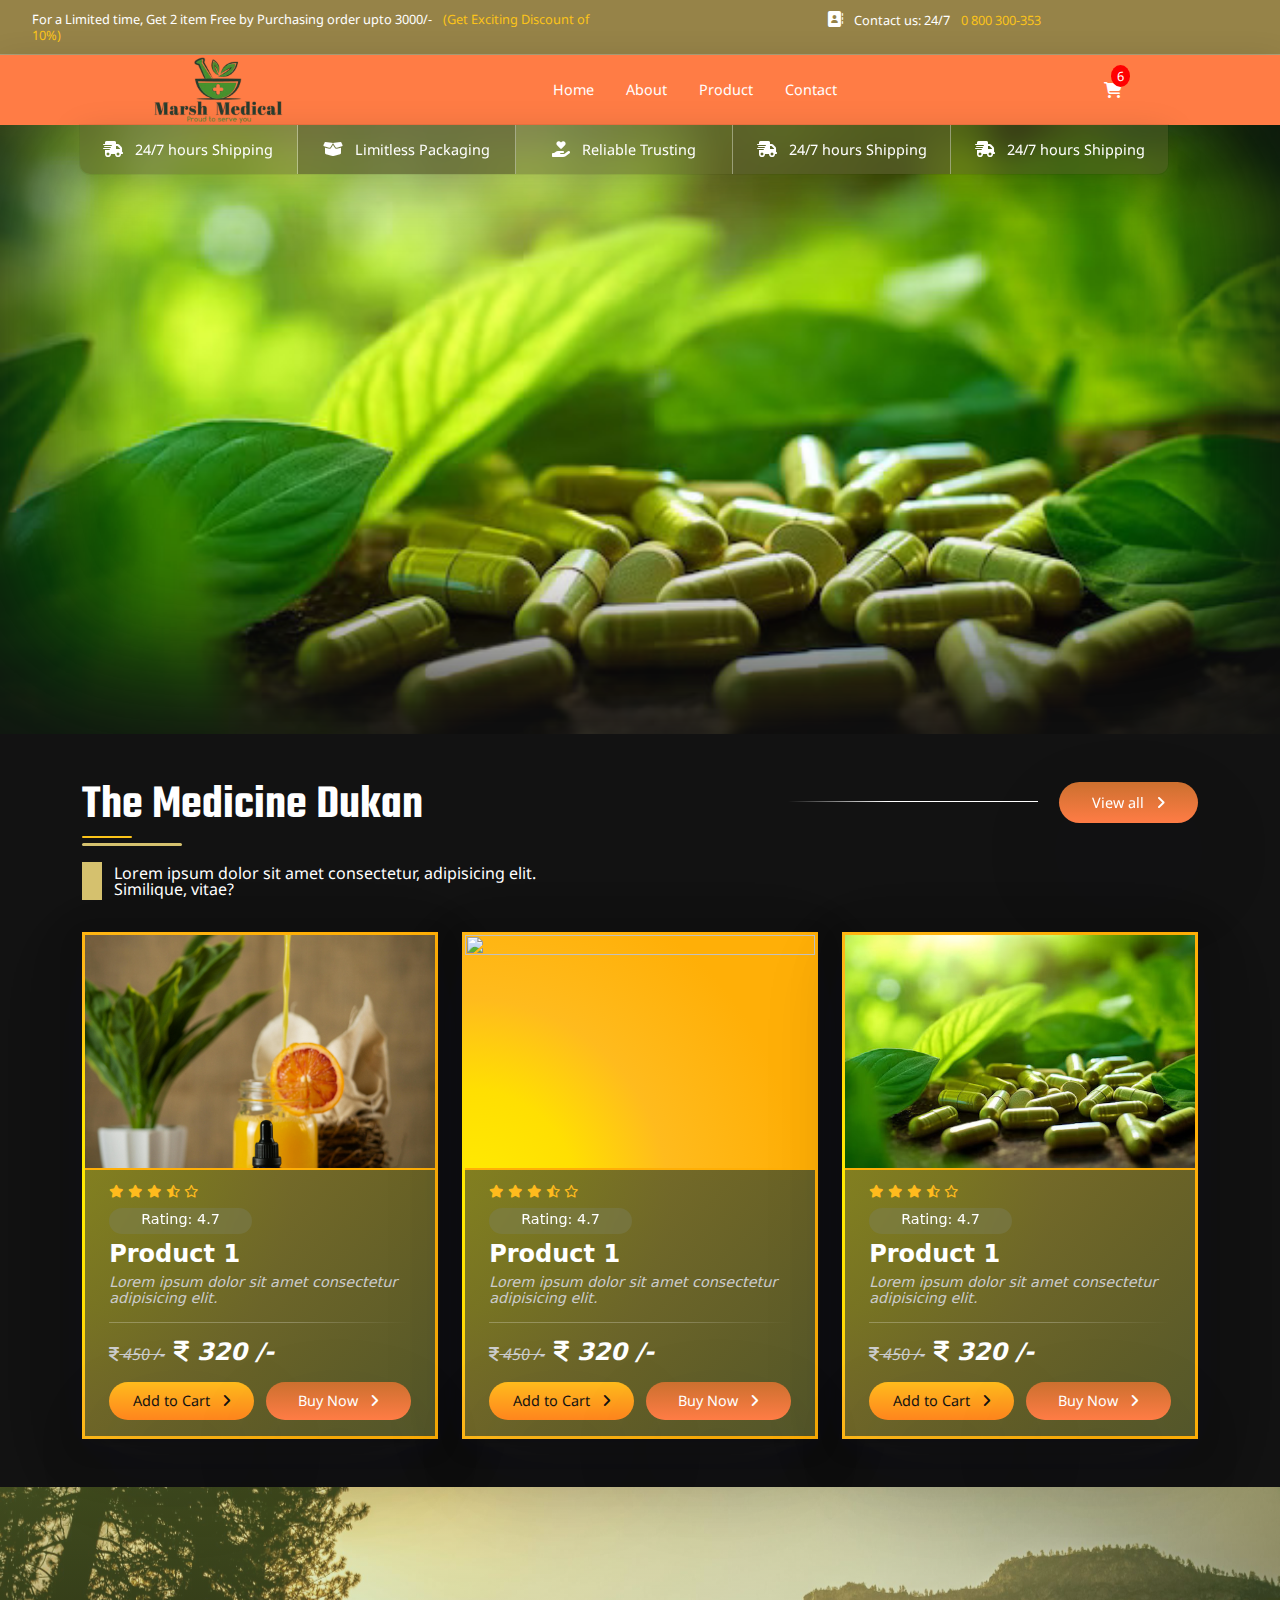
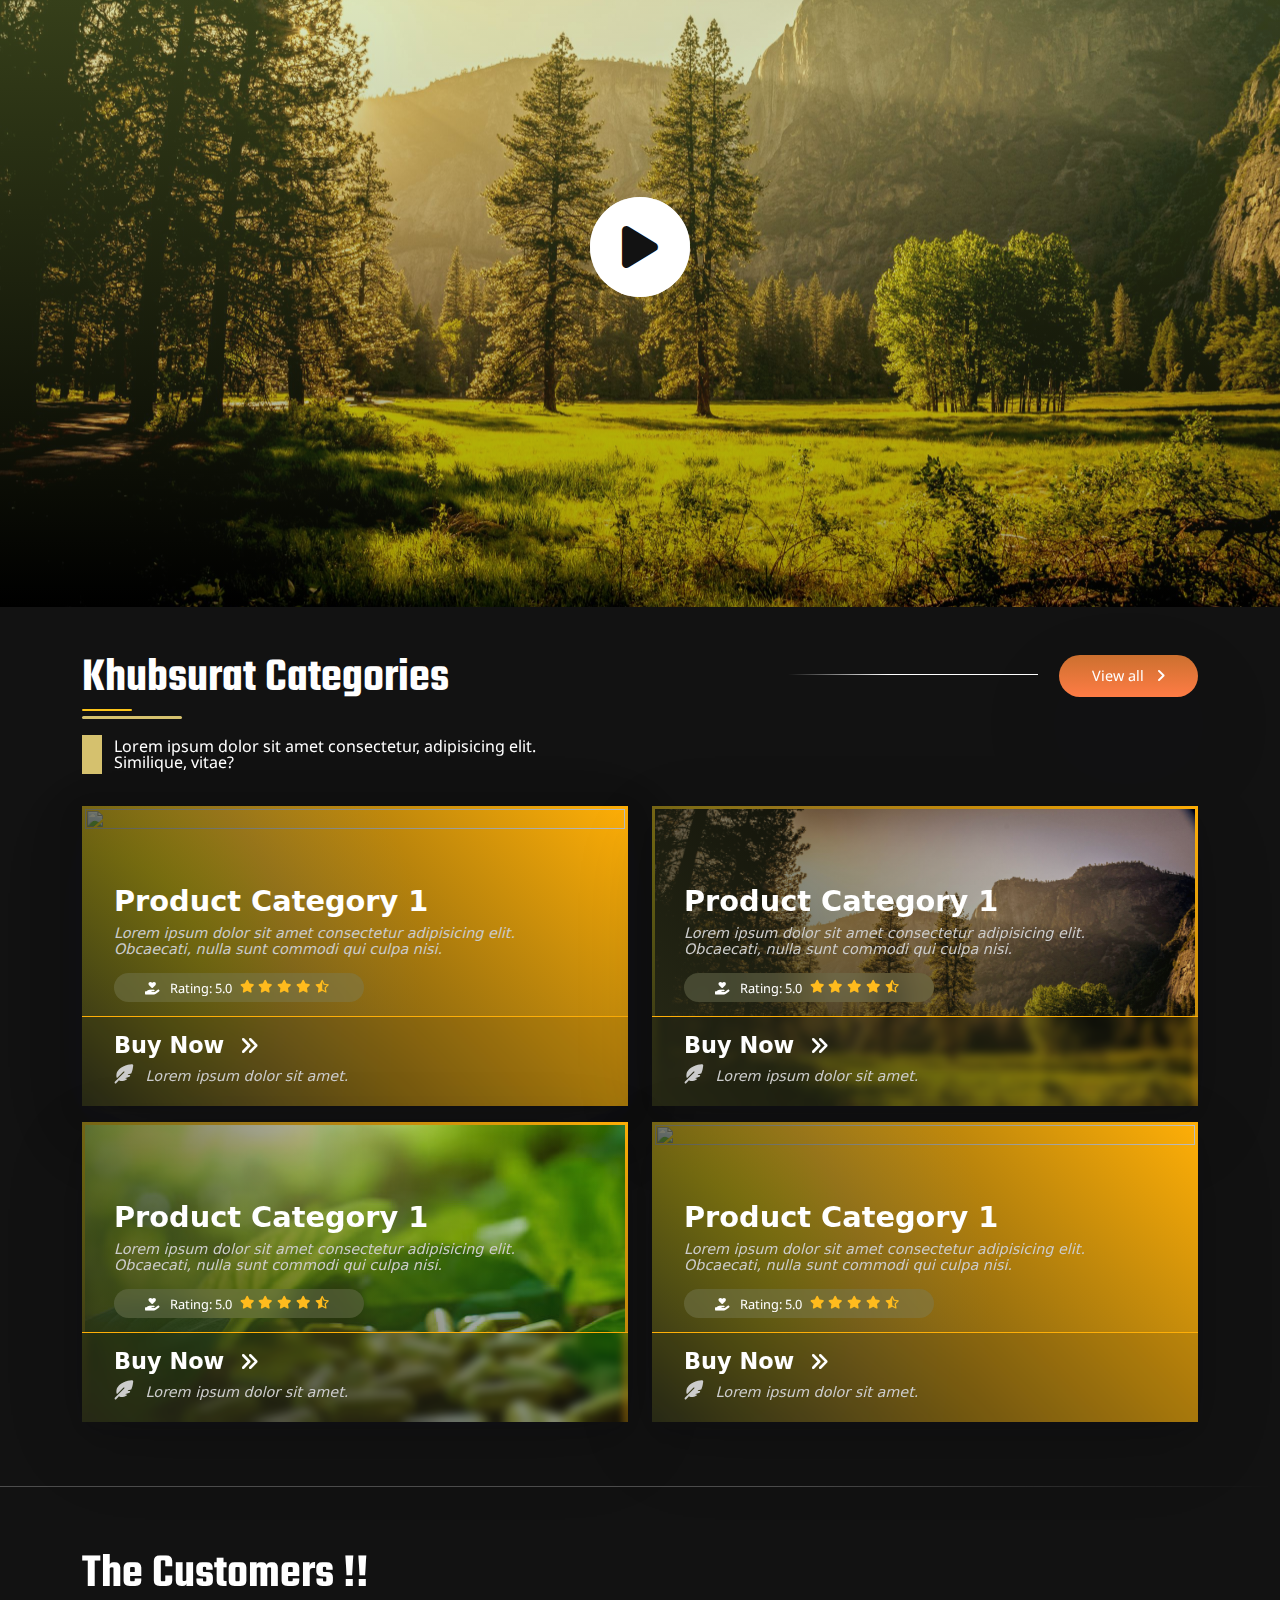
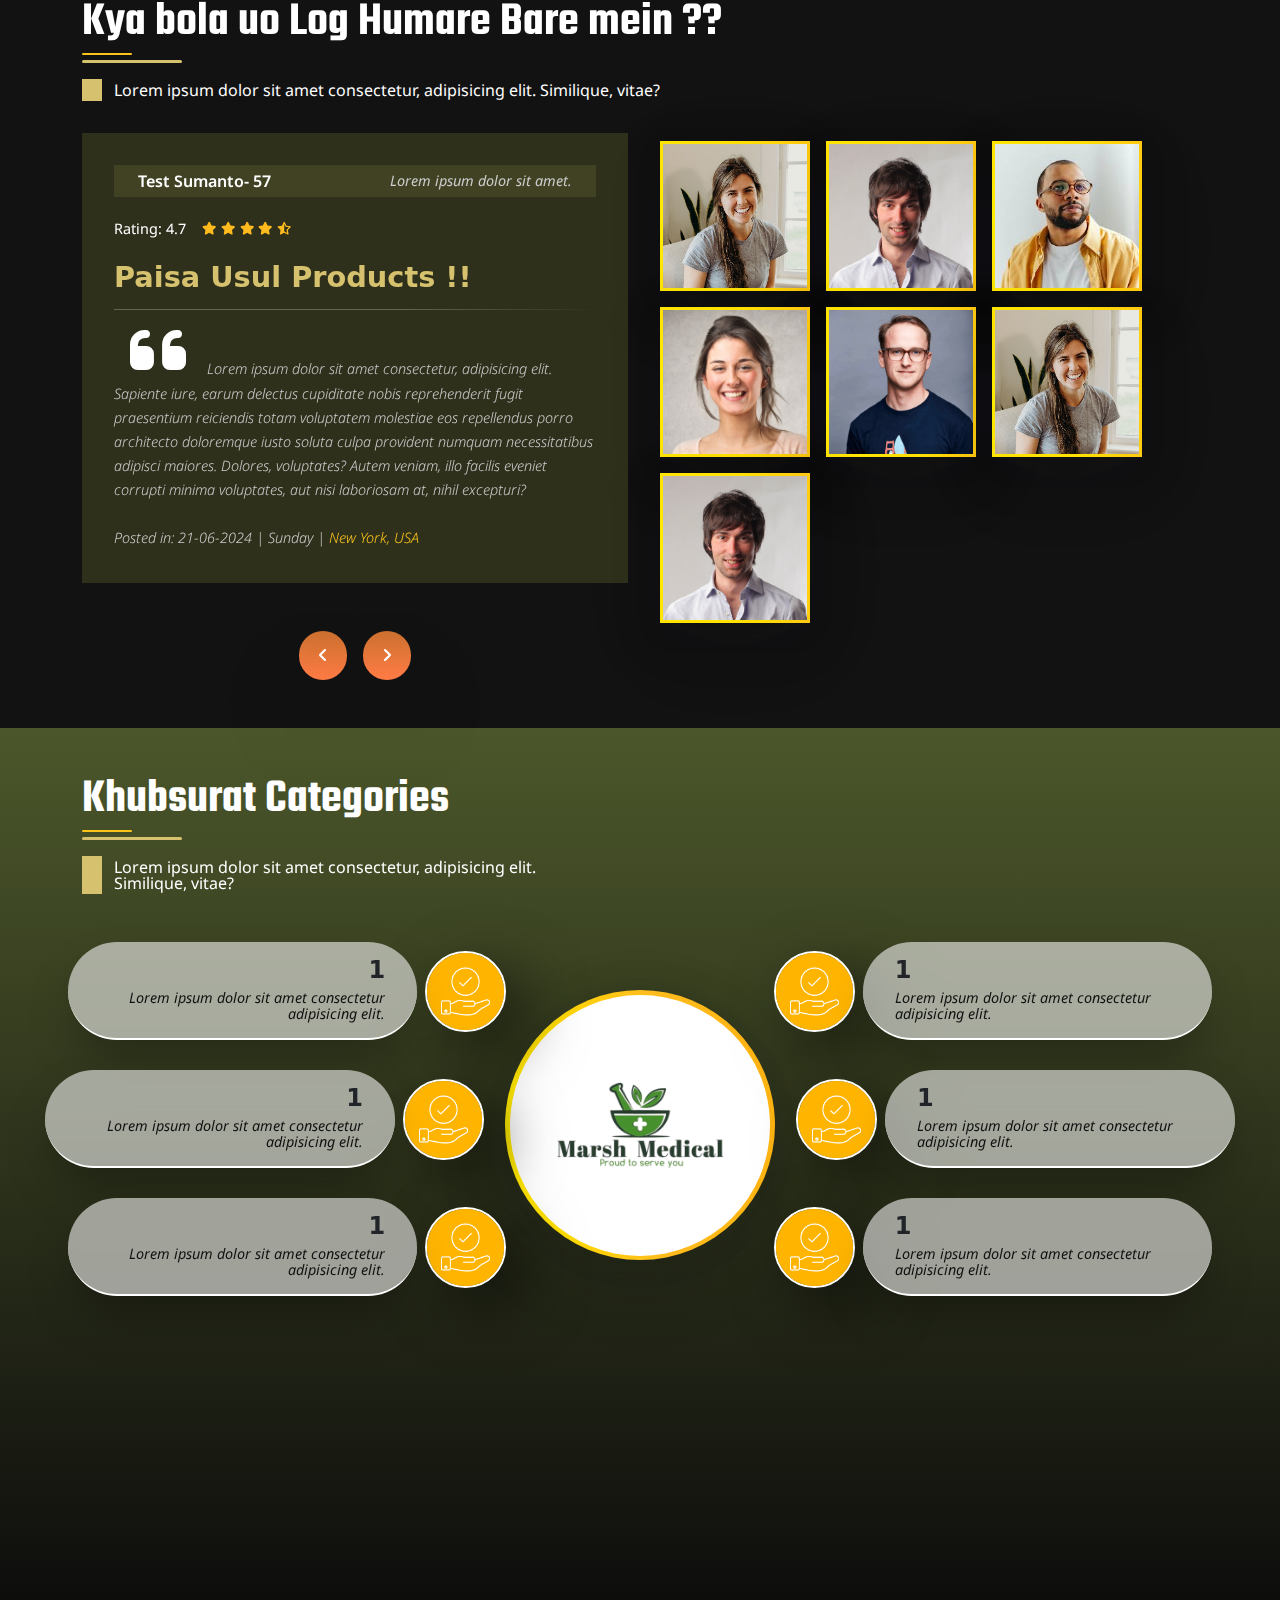
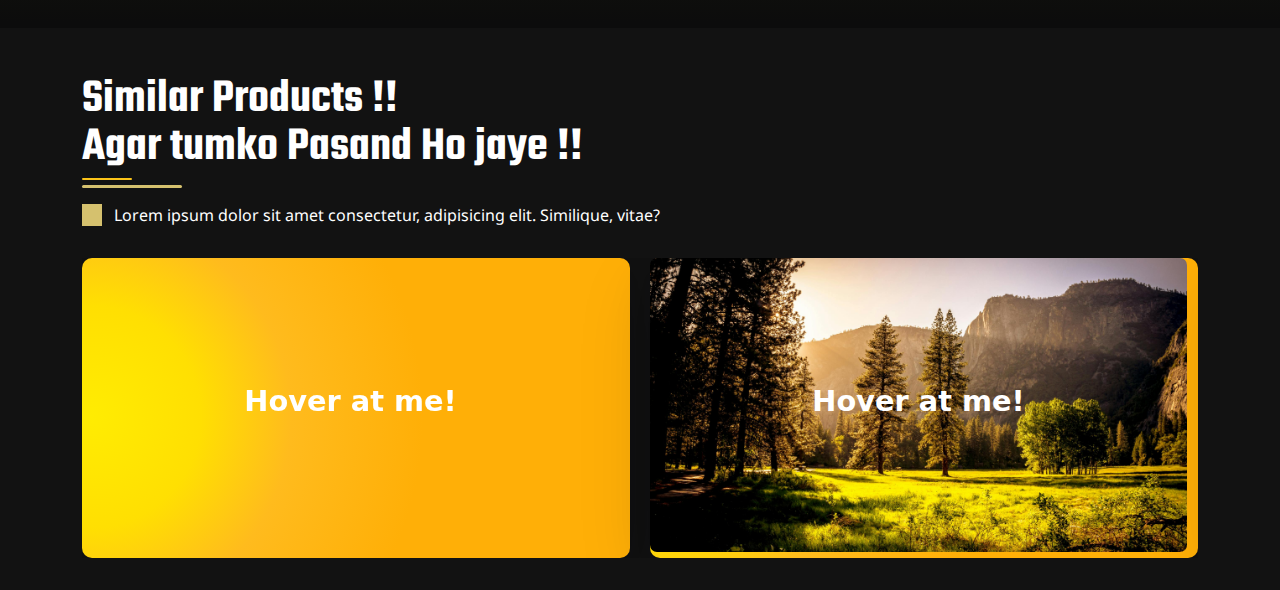
==== index.html @ 402773e4 "Add files via upload" ====
<!DOCTYPE html>
<html lang="en">

<head>
    <meta charset="UTF-8">
    <meta name="viewport" content="width=device-width, initial-scale=1.0">
    <title>E-COM Medi | India's Best Trustable Medical Partner</title>

    <!--------------------------------------- STYLE CSS --------------------------------------------------->
    <link rel="stylesheet" href="assets/css/style.css" />
    <!--------------------------------------- STYLE CSS --------------------------------------------------->
    <!--------------------------------------- RESPONSIVE CSS --------------------------------------------------->
    <link rel="stylesheet" href="assets/css/responsive.css" />
    <!--------------------------------------- RESPONSIVE CSS --------------------------------------------------->
    <!--------------------------------------- FONT-AWESOME-5 CSS --------------------------------------------------->
    <link rel="stylesheet" href="https://cdnjs.cloudflare.com/ajax/libs/font-awesome/6.6.0/css/all.min.css" />
    <!--------------------------------------- FONT-AWESOME-5 CSS --------------------------------------------------->
    <!--------------------------------------- BOOTSTRAP 5 CSS --------------------------------------------------->
    <link rel="stylesheet" href="assets/css/bootstrap-min.css" />
    <!--------------------------------------- BOOTSTRAP 5 CSS --------------------------------------------------->
    <!--------------------------------------- DATA-AOS CSS --------------------------------------------------->
    <link rel="stylesheet" href="assets/css/aos.css" />
    <!--------------------------------------- DATA-AOS CSS --------------------------------------------------->
    <!--------------------------------------- OWL-CAROUSEL CSS --------------------------------------------------->
    <link rel="stylesheet" href="assets/css/owl-carousel-min.css" />
    <link rel="stylesheet" href="assets/css/owl-carousel-default-min.css" />
    <!--------------------------------------- OWL-CAROUSEL CSS --------------------------------------------------->

</head>

<body>

    <!--------------------------------------- HEADER --------------------------------------------------->
    <header>
        <nav>
            <div class="top-header">
                <div class="row">
                    <div class="col-xxl-6 col-xl-6 col-lg-6 col-md-12 col-sm-12 col-12">
                        <ul class="top-nav-links d-flex">
                            <li><a href="#">For a Limited time, Get 2 item Free by Purchasing order upto 3000/-
                                    <span>(Get Exciting Discount of 10%)</span></a></li>
                        </ul>
                    </div>
                    <div class="col-xxl-6 col-xl-6 col-lg-6 col-md-12 col-sm-12 col-12">
                        <ul class="top-nav-links d-flex">
                            <li><a href="tel:"><i class="fa-solid fa-address-book"></i> Contact us: 24/7 <span>0 800
                                        300-353</span></a></li>
                        </ul>
                    </div>
                </div>
            </div>
            <div class="bottom-header d-flex">
                <div class="nav-logo">
                    <img src="assets/images/logo/dami-logo.png" alt="" />
                </div>
                <ul class="d-flex">
                    <li><a href="#">Home</a></li>
                    <li><a href="#">About</a></li>
                    <li class="sub-menu-links">Product
                        <!-- <div class="sub-menu">
                                <div class="container">
                                    <h2>Products</h2>
                                    <div class="row">
                                        <div class="col-xxl-3 col-xl-3 col-lg-3 col-md-4 col-sm-12 col-12">
                                            <div class="menu-img">
                                                <img src="assets/images/medicine-product-1.jpg" alt="" />
                                                <div class="menu-img-info">
                                                    <div class="rating d-flex my-2">
                                                        <i class="fa-solid fa-star"></i>
                                                        <i class="fa-solid fa-star"></i>
                                                        <i class="fa-solid fa-star"></i>
                                                        <i class="fa-regular fa-star-half-stroke"></i>
                                                        <i class="fa-regular fa-star"></i>
                                                    </div>
                                                    <span class="d-inline-block">Rating: 4.7</span>
                                                    <h6>Product 1</h6>
                                                    <p>Lorem ipsum dolor sit amet consectetur adipisicing elit.</p>
                                                </div>
                                            </div>
                                        </div>
                                    </div>
                                </div>
                            </div> -->
                    </li>
                    <li><a href="#">Contact</a></li>
                </ul>
                <div class="nav-account">
                    <ul class="nav-account-links d-flex">
                        <!-- <li>
                                <a href="#" class="d-flex">
                                    <img src="assets/images/user.png" alt="" />
                                    <div class="account-owner">
                                        <p>Account:</p>
                                        <h6>Test Sumanto</h6>
                                    </div>
                                </a> 
                            </li> -->
                        <!-- <li>
                                <a href="#"><i class="fa-regular fa-heart"></i>
                                    <span class="badge-notf">17</span>
                                </a>
                            </li>   -->
                        <li>
                            <a href="#">
                                <span class="badge-notf">6</span>
                                <i class="fa-solid fa-cart-shopping"></i>
                            </a>
                        </li>
                    </ul>
                </div>
            </div>
        </nav>
    </header>
    <!--------------------------------------- HEADER --------------------------------------------------->

    <main>

        <!--------------------------------------- BANNER --------------------------------------------------->
        <section class="jumbotron">
            <div class="top-banner mx-auto">
                <div class="row">
                    <div class="col-xxl-12 col-xl-12 col-lg-12 col-md-12 col-sm-12 col-12">
                        <div class="top-banner-movement">
                            <div class="shipping-part d-flex">
                                <div class="shipping">
                                    <i class="fa-solid fa-truck-fast"></i>
                                    24/7 hours Shipping
                                </div>
                                <div class="shipping">
                                    <i class="fa-solid fa-box-open"></i>
                                    Limitless Packaging
                                </div>
                                <div class="shipping">
                                    <i class="fa-solid fa-hand-holding-heart"></i>
                                    Reliable Trusting
                                </div>
                                <div class="shipping">
                                    <i class="fa-solid fa-truck-fast"></i>
                                    24/7 hours Shipping
                                </div>
                                <div class="shipping">
                                    <i class="fa-solid fa-truck-fast"></i>
                                    24/7 hours Shipping
                                </div>
                            </div>
                        </div>
                    </div>
                </div>
            </div>
            <div class="owl-carousel owl-theme" id="banner_carousel">
                <div class="item">
                    <div class="banner" style="background-image: url('assets/images/banner-2.jpg');">
                        <div class="banner-overlay">
                            <div class="container">
                                <div class="row">
                                    <div class="col-xxl-7 col-xl-7 col-lg-7 col-md-12 col-sm-12 col-12">
                                        <div class="banner-product-image d-flex" data-animation-in="fadeInLeft"
                                            data-animation-out="animate-out fadeOutRightv">
                                            <img src="assets/images/banner-product.png" alt="" />
                                        </div>
                                    </div>
                                    <div class="col-xxl-5 col-xl-5 col-lg-5 col-md-12 col-sm-12 col-12">
                                        <div class="main-banner" data-animation-in="fadeInLeft"
                                            data-animation-out="animate-out fadeOutRight">
                                            <div class="main-banner-head">
                                                <div class="rating d-flex mb-2">
                                                    <i class="fa-solid fa-star"></i>
                                                    <i class="fa-solid fa-star"></i>
                                                    <i class="fa-solid fa-star"></i>
                                                    <i class="fa-regular fa-star-half-stroke"></i>
                                                    <i class="fa-regular fa-star"></i>
                                                </div>
                                                <h6>Over 477,265+ Awesome Clients</h6>
                                            </div>
                                            <div class="main-banner-body">
                                                <span class="d-inline-block"><i
                                                        class="fa-solid fa-hand-holding-heart"></i> Rating: 3.5</span>
                                                <div
                                                    class="d-flex flex-direction-row align-items-start justify-content-center flex-nowrap mt-3">
                                                    <img class="mb-2" src="assets/images/medicine.png" alt="" />
                                                    <div>
                                                        <h1>Paracetamol 47 <br />
                                                            <em>(For Illness)</em>
                                                        </h1>
                                                        <p>Lorem ipsum dolor sit amet consectetur adipisicing elit.
                                                            Debitis autem aspernatur officiis dolorem soluta adipisci!
                                                        </p>
                                                        <hr class="new-page-hr">
                                                        <h5><em><i class="fa-solid fa-indian-rupee-sign"></i> 450
                                                                /-</em> <i class="fa-solid fa-indian-rupee-sign"></i>
                                                            320 /-</h5>
                                                    </div>
                                                </div>
                                            </div>
                                            <div class="main-banner-end">
                                                <button type="button" class="btn w-100">View Product <i
                                                        class="fa-solid fa-angle-right"></i></button>
                                            </div>
                                        </div>
                                    </div>
                                </div>
                            </div>
                        </div>
                    </div>
                </div>
                <div class="item">
                    <div class="banner" style="background-image: url('assets/images/banner-1.jpg');">
                        <div class="banner-overlay">
                            <div class="container">
                                <div class="row">
                                    <div class="col-xxl-7 col-xl-7 col-lg-7 col-md-12 col-sm-12 col-12">
                                        <div class="banner-product-image d-flex" data-animation-in="fadeInLeft"
                                            data-animation-out="animate-out fadeOutRight">
                                            <img src="assets/images/banner-product.png" alt="" />
                                        </div>
                                    </div>
                                    <div class="col-xxl-5 col-xl-5 col-lg-5 col-md-12 col-sm-12 col-12">
                                        <div class="main-banner" data-animation-in="fadeInLeft"
                                            data-animation-out="animate-out fadeOutRight">
                                            <div class="main-banner-head">
                                                <div class="rating d-flex mb-2">
                                                    <i class="fa-solid fa-star"></i>
                                                    <i class="fa-solid fa-star"></i>
                                                    <i class="fa-solid fa-star"></i>
                                                    <i class="fa-regular fa-star-half-stroke"></i>
                                                    <i class="fa-regular fa-star"></i>
                                                </div>
                                                <h6>Over 477,265+ Awesome Clients</h6>
                                            </div>
                                            <div class="main-banner-body">
                                                <span class="d-inline-block"><i
                                                        class="fa-solid fa-hand-holding-heart"></i> Rating: 3.5</span>
                                                <div
                                                    class="d-flex flex-direction-row align-items-start justify-content-center flex-nowrap mt-3">
                                                    <img class="mb-2" src="assets/images/medicine.png" alt="" />
                                                    <div>
                                                        <h1>Paracetamol 47 <br />
                                                            <em>(For Illness)</em>
                                                        </h1>
                                                        <p>Lorem ipsum dolor sit amet consectetur adipisicing elit.
                                                            Debitis autem aspernatur officiis dolorem soluta adipisci!
                                                        </p>
                                                        <hr class="new-page-hr">
                                                        <h5><em><i class="fa-solid fa-indian-rupee-sign"></i> 450
                                                                /-</em> <i class="fa-solid fa-indian-rupee-sign"></i>
                                                            320 /-</h5>
                                                    </div>
                                                </div>
                                            </div>
                                            <div class="main-banner-end">
                                                <button type="button" class="btn w-100">View Product <i
                                                        class="fa-solid fa-angle-right"></i></button>
                                            </div>
                                        </div>
                                    </div>
                                </div>
                            </div>
                        </div>
                    </div>
                </div>
            </div>
        </section>
        <!--------------------------------------- BANNER --------------------------------------------------->

        <!--------------------------------------- PRODUCT --------------------------------------------------->
        <section class="product">
            <div class="container">
                <div class="section-part d-flex">
                    <div class="section-heading">
                        <h1>The Medicine Dukan</h1>
                        <p>Lorem ipsum dolor sit amet consectetur, adipisicing elit. Similique, vitae?</p>
                    </div>
                    <div class="section-all-btn">
                        <button type="button" class="btn cart-btn w-25">View all <i
                                class="fa-solid fa-angle-right"></i></button>
                    </div>
                </div>
                <div class="row">
                    <div class="col-xxl-4 col-xl-4 col-lg-4 col-md-6 col-sm-12 col-12">
                        <a href="#">
                            <div class="product-card">
                                <div class="product-img">
                                    <img src="assets/images/medicine-product-2.jpg" alt="" />
                                </div>
                                <div class="product-img-info">
                                    <div class="rating d-flex my-2">
                                        <i class="fa-solid fa-star"></i>
                                        <i class="fa-solid fa-star"></i>
                                        <i class="fa-solid fa-star"></i>
                                        <i class="fa-regular fa-star-half-stroke"></i>
                                        <i class="fa-regular fa-star"></i>
                                    </div>
                                    <span class="d-inline-block">Rating: 4.7</span>
                                    <h6>Product 1</h6>
                                    <p>Lorem ipsum dolor sit amet consectetur adipisicing elit.</p>
                                    <hr class="new-page-hr w-100">
                                    <h5><em><i class="fa-solid fa-indian-rupee-sign"></i> 450 /-</em> <i
                                            class="fa-solid fa-indian-rupee-sign"></i> 320 /-</h5>
                                    <div class="product-img-info-end d-flex">
                                        <button type="button" class="btn cart-btn">Add to Cart <i
                                                class="fa-solid fa-angle-right"></i></button>
                                        <button type="button" class="btn">Buy Now <i
                                                class="fa-solid fa-angle-right"></i></button>
                                    </div>
                                </div>
                            </div>
                        </a>
                    </div>
                    <div class="col-xxl-4 col-xl-4 col-lg-4 col-md-6 col-sm-12 col-12">
                        <a href="#">
                            <div class="product-card">
                                <div class="product-img">
                                    <img src="assets/images/banner-1.jpg" alt="" />
                                </div>
                                <div class="product-img-info">
                                    <div class="rating d-flex my-2">
                                        <i class="fa-solid fa-star"></i>
                                        <i class="fa-solid fa-star"></i>
                                        <i class="fa-solid fa-star"></i>
                                        <i class="fa-regular fa-star-half-stroke"></i>
                                        <i class="fa-regular fa-star"></i>
                                    </div>
                                    <span class="d-inline-block">Rating: 4.7</span>
                                    <h6>Product 1</h6>
                                    <p>Lorem ipsum dolor sit amet consectetur adipisicing elit.</p>
                                    <hr class="new-page-hr">
                                    <h5><em><i class="fa-solid fa-indian-rupee-sign"></i> 450 /-</em> <i
                                            class="fa-solid fa-indian-rupee-sign"></i> 320 /-</h5>
                                    <div class="product-img-info-end d-flex">
                                        <button type="button" class="btn cart-btn">Add to Cart <i
                                                class="fa-solid fa-angle-right"></i></button>
                                        <button type="button" class="btn">Buy Now <i
                                                class="fa-solid fa-angle-right"></i></button>
                                    </div>
                                </div>
                            </div>
                        </a>
                    </div>
                    <div class="col-xxl-4 col-xl-4 col-lg-4 col-md-6 col-sm-12 col-12">
                        <a href="#">
                            <div class="product-card">
                                <div class="product-img">
                                    <img src="assets/images/banner-2.jpg" alt="" />
                                </div>
                                <div class="product-img-info">
                                    <div class="rating d-flex my-2">
                                        <i class="fa-solid fa-star"></i>
                                        <i class="fa-solid fa-star"></i>
                                        <i class="fa-solid fa-star"></i>
                                        <i class="fa-regular fa-star-half-stroke"></i>
                                        <i class="fa-regular fa-star"></i>
                                    </div>
                                    <span class="d-inline-block">Rating: 4.7</span>
                                    <h6>Product 1</h6>
                                    <p>Lorem ipsum dolor sit amet consectetur adipisicing elit.</p>
                                    <hr class="new-page-hr">
                                    <h5><em><i class="fa-solid fa-indian-rupee-sign"></i> 450 /-</em> <i
                                            class="fa-solid fa-indian-rupee-sign"></i> 320 /-</h5>
                                    <div class="product-img-info-end d-flex">
                                        <button type="button" class="btn cart-btn">Add to Cart <i
                                                class="fa-solid fa-angle-right"></i></button>
                                        <button type="button" class="btn">Buy Now <i
                                                class="fa-solid fa-angle-right"></i></button>
                                    </div>
                                </div>
                            </div>
                        </a>
                    </div>
                </div>
            </div>
        </section>
        <!--------------------------------------- PRODUCT --------------------------------------------------->

        <!--------------------------------------- VIDEO --------------------------------------------------->
        <section class="video" style="background-image: url('assets/images/video-bg.jpg');">
            <div class="video-overlay d-flex">
                <a class="video-icon is-play" href="#">
                    <div class="video-icon-outer-circle has-scale-animation"></div>
                    <div class="video-icon-outer-circle has-scale-animation has-delay-short"></div>
                    <div class="video-icon-icon is-play">
                        <i class="fa-solid fa-play"></i>
                    </div>
                </a>
            </div>
        </section>
        <!--------------------------------------- VIDEO --------------------------------------------------->

        <!--------------------------------------- CATEGORY --------------------------------------------------->
        <section class="category">
            <div class="container">
                <div class="section-part d-flex">
                    <div class="section-heading">
                        <h1>Khubsurat Categories</h1>
                        <p>Lorem ipsum dolor sit amet consectetur, adipisicing elit. Similique, vitae?</p>
                    </div>
                    <div class="section-all-btn">
                        <button type="button" class="btn cart-btn w-25">View all <i
                                class="fa-solid fa-angle-right"></i></button>
                    </div>
                </div>
                <div class="row">
                    <div class="col-xxl-6 col-xl-6 col-lg-6 col-md-6 col-sm-12 col-12">
                        <a href="#">
                            <div class="category-card">
                                <div class="category-image">
                                    <img src="assets/images/banner-1.jpg" alt="" />
                                    <div class="category-info d-flex">
                                        <div>
                                            <h2>Product Category 1</h2>
                                            <p>Lorem ipsum dolor sit amet consectetur adipisicing elit. Obcaecati, nulla
                                                sunt commodi qui culpa nisi.</p>
                                            <div class="category-rating d-flex mb-4">
                                                <h6><i class="fa-solid fa-hand-holding-heart"></i> Rating: 5.0</h6>
                                                <div class="rating d-flex">
                                                    <i class="fa-solid fa-star"></i>
                                                    <i class="fa-solid fa-star"></i>
                                                    <i class="fa-solid fa-star"></i>
                                                    <i class="fa-solid fa-star"></i>
                                                    <i class="fa-regular fa-star-half-stroke"></i>
                                                </div>
                                            </div>
                                        </div>
                                    </div>
                                    <div class="category-info-hover">
                                        <div class="category-info-hover-head">
                                            <h2>Buy Now <i class="fa-solid fa-angle-double-right"></i></h2>
                                            <p><i class="fa-solid fa-feather-pointed"></i> Lorem ipsum dolor sit amet.
                                            </p>
                                        </div>
                                        <ul class="category-info-hover-list">
                                            <li><i class="fa-solid fa-truck-fast"></i> 24/7 hours Shipping</li>
                                            <li><i class="fa-solid fa-box-open"></i> Limitless Packaging</li>
                                            <li><i class="fa-solid fa-hand-holding-heart"></i> Reliable Trusting</li>
                                        </ul>
                                        <hr class="new-page-hr">
                                        <button type="button" class="btn w-50">View Product <i
                                                class="fa-solid fa-angle-right"></i></button>
                                    </div>
                                </div>
                            </div>
                        </a>
                    </div>
                    <div class="col-xxl-6 col-xl-6 col-lg-6 col-md-6 col-sm-12 col-12">
                        <a href="#">
                            <div class="category-card">
                                <div class="category-image">
                                    <img src="assets/images/video-bg.jpg" alt="" />
                                    <div class="category-info d-flex">
                                        <div>
                                            <h2>Product Category 1</h2>
                                            <p>Lorem ipsum dolor sit amet consectetur adipisicing elit. Obcaecati, nulla
                                                sunt commodi qui culpa nisi.</p>
                                            <div class="category-rating d-flex mb-4">
                                                <h6><i class="fa-solid fa-hand-holding-heart"></i> Rating: 5.0</h6>
                                                <div class="rating d-flex">
                                                    <i class="fa-solid fa-star"></i>
                                                    <i class="fa-solid fa-star"></i>
                                                    <i class="fa-solid fa-star"></i>
                                                    <i class="fa-solid fa-star"></i>
                                                    <i class="fa-regular fa-star-half-stroke"></i>
                                                </div>
                                            </div>
                                        </div>
                                    </div>
                                    <div class="category-info-hover">
                                        <div class="category-info-hover-head">
                                            <h2>Buy Now <i class="fa-solid fa-angle-double-right"></i></h2>
                                            <p><i class="fa-solid fa-feather-pointed"></i> Lorem ipsum dolor sit amet.
                                            </p>
                                        </div>
                                        <ul class="category-info-hover-list">
                                            <li><i class="fa-solid fa-truck-fast"></i> 24/7 hours Shipping</li>
                                            <li><i class="fa-solid fa-box-open"></i> Limitless Packaging</li>
                                            <li><i class="fa-solid fa-hand-holding-heart"></i> Reliable Trusting</li>
                                        </ul>
                                        <hr class="new-page-hr">
                                        <button type="button" class="btn w-50">View Product <i
                                                class="fa-solid fa-angle-right"></i></button>
                                    </div>
                                </div>
                            </div>
                        </a>
                    </div>
                    <div class="col-xxl-6 col-xl-6 col-lg-6 col-md-6 col-sm-12 col-12">
                        <a href="#">
                            <div class="category-card">
                                <div class="category-image">
                                    <img src="assets/images/banner-2.jpg" alt="" />
                                    <div class="category-info d-flex">
                                        <div>
                                            <h2>Product Category 1</h2>
                                            <p>Lorem ipsum dolor sit amet consectetur adipisicing elit. Obcaecati, nulla
                                                sunt commodi qui culpa nisi.</p>
                                            <div class="category-rating d-flex mb-4">
                                                <h6><i class="fa-solid fa-hand-holding-heart"></i> Rating: 5.0</h6>
                                                <div class="rating d-flex">
                                                    <i class="fa-solid fa-star"></i>
                                                    <i class="fa-solid fa-star"></i>
                                                    <i class="fa-solid fa-star"></i>
                                                    <i class="fa-solid fa-star"></i>
                                                    <i class="fa-regular fa-star-half-stroke"></i>
                                                </div>
                                            </div>
                                        </div>
                                    </div>
                                    <div class="category-info-hover">
                                        <div class="category-info-hover-head">
                                            <h2>Buy Now <i class="fa-solid fa-angle-double-right"></i></h2>
                                            <p><i class="fa-solid fa-feather-pointed"></i> Lorem ipsum dolor sit amet.
                                            </p>
                                        </div>
                                        <ul class="category-info-hover-list">
                                            <li><i class="fa-solid fa-truck-fast"></i> 24/7 hours Shipping</li>
                                            <li><i class="fa-solid fa-box-open"></i> Limitless Packaging</li>
                                            <li><i class="fa-solid fa-hand-holding-heart"></i> Reliable Trusting</li>
                                        </ul>
                                        <hr class="new-page-hr">
                                        <button type="button" class="btn w-50">View Product <i
                                                class="fa-solid fa-angle-right"></i></button>
                                    </div>
                                </div>
                            </div>
                        </a>
                    </div>
                    <div class="col-xxl-6 col-xl-6 col-lg-6 col-md-6 col-sm-12 col-12">
                        <a href="#">
                            <div class="category-card">
                                <div class="category-image">
                                    <img src="assets/images/banner-1.jpg" alt="" />
                                    <div class="category-info d-flex">
                                        <div>
                                            <h2>Product Category 1</h2>
                                            <p>Lorem ipsum dolor sit amet consectetur adipisicing elit. Obcaecati, nulla
                                                sunt commodi qui culpa nisi.</p>
                                            <div class="category-rating d-flex mb-4">
                                                <h6><i class="fa-solid fa-hand-holding-heart"></i> Rating: 5.0</h6>
                                                <div class="rating d-flex">
                                                    <i class="fa-solid fa-star"></i>
                                                    <i class="fa-solid fa-star"></i>
                                                    <i class="fa-solid fa-star"></i>
                                                    <i class="fa-solid fa-star"></i>
                                                    <i class="fa-regular fa-star-half-stroke"></i>
                                                </div>
                                            </div>
                                        </div>
                                    </div>
                                    <div class="category-info-hover">
                                        <div class="category-info-hover-head">
                                            <h2>Buy Now <i class="fa-solid fa-angle-double-right"></i></h2>
                                            <p><i class="fa-solid fa-feather-pointed"></i> Lorem ipsum dolor sit amet.
                                            </p>
                                        </div>
                                        <ul class="category-info-hover-list">
                                            <li><i class="fa-solid fa-truck-fast"></i> 24/7 hours Shipping</li>
                                            <li><i class="fa-solid fa-box-open"></i> Limitless Packaging</li>
                                            <li><i class="fa-solid fa-hand-holding-heart"></i> Reliable Trusting</li>
                                        </ul>
                                        <hr class="new-page-hr">
                                        <button type="button" class="btn w-50">View Product <i
                                                class="fa-solid fa-angle-right"></i></button>
                                    </div>
                                </div>
                            </div>
                        </a>
                    </div>
                </div>
            </div>
        </section>
        <!--------------------------------------- CATEGORY --------------------------------------------------->

        <hr class="new-page-hr">

        <!--------------------------------------- TESTIMONIALS --------------------------------------------------->
        <section class="testimonials">
            <div class="container">
                <div class="section-heading w-100">
                    <h1>The Customers !! <br />
                        Kya bola uo Log Humare Bare mein ??
                    </h1>
                    <p>Lorem ipsum dolor sit amet consectetur, adipisicing elit. Similique, vitae?</p>
                </div>
                <div class="row">
                    <div class="col-xxl-6 col-xl-6 col-lg-6 col-md-12 col-sm-12 col-12">
                        <div class="owl-carousel owl-theme" id="testimonials_carousel">
                            <div class="item">
                                <div class="testimonials-card">
                                    <div class="testimonials-head d-flex">
                                        <h6>Test Sumanto- 57</h6>
                                        <p>Lorem ipsum dolor sit amet.</p>
                                    </div>
                                    <div class="testimonials-rating d-flex my-4">
                                        <span class="d-inline-block">Rating: 4.7</span>
                                        <div class="rating d-flex">
                                            <i class="fa-solid fa-star"></i>
                                            <i class="fa-solid fa-star"></i>
                                            <i class="fa-solid fa-star"></i>
                                            <i class="fa-solid fa-star"></i>
                                            <i class="fa-regular fa-star-half-stroke"></i>
                                        </div>
                                    </div>
                                    <h2>Paisa Usul Products !!</h2>
                                    <hr class="new-page-hr w-100 mb-2">
                                    <p><i class="fa-solid fa-quote-left"></i> Lorem ipsum dolor sit amet consectetur,
                                        adipisicing elit. Sapiente iure, earum delectus cupiditate nobis reprehenderit
                                        fugit praesentium reiciendis totam voluptatem molestiae eos repellendus porro
                                        architecto doloremque iusto soluta culpa provident numquam necessitatibus
                                        adipisci maiores. Dolores, voluptates? Autem veniam, illo facilis eveniet
                                        corrupti minima voluptates, aut nisi laboriosam at, nihil excepturi?</p>
                                    <br />
                                    <p>Posted in: 21-06-2024 | Sunday | <span>New York, USA</span></p>
                                </div>
                            </div>
                            <div class="item">
                                <div class="testimonials-card">
                                    <div class="testimonials-head d-flex">
                                        <h6>Test Sumanto- 57</h6>
                                        <p>Lorem ipsum dolor sit amet.</p>
                                    </div>
                                    <div class="testimonials-rating d-flex my-4">
                                        <span class="d-inline-block">Rating: 4.7</span>
                                        <div class="rating d-flex">
                                            <i class="fa-solid fa-star"></i>
                                            <i class="fa-solid fa-star"></i>
                                            <i class="fa-solid fa-star"></i>
                                            <i class="fa-solid fa-star"></i>
                                            <i class="fa-regular fa-star-half-stroke"></i>
                                        </div>
                                    </div>
                                    <h2>Ek Kothay Osadharon Services !!</h2>
                                    <hr class="new-page-hr w-100 mb-2">
                                    <p><i class="fa-solid fa-quote-left"></i> Lorem ipsum dolor sit amet consectetur,
                                        adipisicing elit. Sapiente iure, earum delectus cupiditate nobis reprehenderit
                                        fugit praesentium reiciendis totam voluptatem molestiae eos repellendus porro
                                        architecto doloremque iusto soluta culpa provident numquam necessitatibus
                                        adipisci maiores. Dolores, voluptates? Autem veniam, illo facilis eveniet
                                        corrupti minima voluptates, aut nisi laboriosam at, nihil excepturi?</p>
                                    <br />
                                    <p>Posted in: 21-06-2024 | Sunday | <span>New York, USA</span></p>
                                </div>
                            </div>
                            <div class="item">
                                <div class="testimonials-card">
                                    <div class="testimonials-head d-flex">
                                        <h6>Test Sumanto- 57</h6>
                                        <p>Lorem ipsum dolor sit amet.</p>
                                    </div>
                                    <div class="testimonials-rating d-flex my-4">
                                        <span class="d-inline-block">Rating: 4.7</span>
                                        <div class="rating d-flex">
                                            <i class="fa-solid fa-star"></i>
                                            <i class="fa-solid fa-star"></i>
                                            <i class="fa-solid fa-star"></i>
                                            <i class="fa-solid fa-star"></i>
                                            <i class="fa-regular fa-star-half-stroke"></i>
                                        </div>
                                    </div>
                                    <h2>Darun & Satisfying Customers !!</h2>
                                    <hr class="new-page-hr w-100 mb-2">
                                    <p><i class="fa-solid fa-quote-left"></i> Lorem ipsum dolor sit amet consectetur,
                                        adipisicing elit. Sapiente iure, earum delectus cupiditate nobis reprehenderit
                                        fugit praesentium reiciendis totam voluptatem molestiae eos repellendus porro
                                        architecto doloremque iusto soluta culpa provident numquam necessitatibus
                                        adipisci maiores. Dolores, voluptates? Autem veniam, illo facilis eveniet
                                        corrupti minima voluptates, aut nisi laboriosam at, nihil excepturi?</p>
                                    <br />
                                    <p>Posted in: 21-06-2024 | Sunday | <span>New York, USA</span></p>
                                </div>
                            </div>
                        </div>
                        <div class="custom-nav d-flex mt-5">
                            <button class="nav-btn" id="prev"><i class="fa-solid fa-angle-left"></i></button>
                            <button class="nav-btn" id="next"><i class="fa-solid fa-angle-right"></i></button>
                        </div>
                    </div>
                    <div class="col-xxl-6 col-xl-6 col-lg-6 col-md-12 col-sm-12 col-12">
                        <div class="testimonials-image-part d-flex">
                            <div class="testimonials-image">
                                <img src="assets/images/customer-1.jpg" alt="" />
                            </div>
                            <div class="testimonials-image">
                                <img src="assets/images/customer-2.jpg" alt="" />
                            </div>
                            <div class="testimonials-image">
                                <img src="assets/images/customer-3.jfif" alt="" />
                            </div>
                            <div class="testimonials-image">
                                <img src="assets/images/customer-4.jpg" alt="" />
                            </div>
                            <div class="testimonials-image">
                                <img src="assets/images/customer-5.jpg" alt="" />
                            </div>
                            <div class="testimonials-image">
                                <img src="assets/images/customer-1.jpg" alt="" />
                            </div>
                            <div class="testimonials-image">
                                <img src="assets/images/customer-2.jpg" alt="" />
                            </div>
                        </div>
                    </div>
                </div>
            </div>
        </section>
        <!--------------------------------------- TESTIMONIALS --------------------------------------------------->

        <!--------------------------------------- SERVICES --------------------------------------------------->
        <section class="services" style="background-image: url('assets/images/video-bg.jpg');">
            <div class="services-overlay">
                <div class="container">
                    <div class="section-heading">
                        <h1>Khubsurat Categories</h1>
                        <p>Lorem ipsum dolor sit amet consectetur, adipisicing elit. Similique, vitae?</p>
                    </div>

                    <div class="circle">
                        <div class="circle-img-top">
                            <div class="circle-img">
                                <img src="assets/images/logo/dami-logo.png" alt="">
                            </div>
                        </div>
                        <div class="circle-bg">
                            <div class="child-circle left1">
                                <div class="child-circle-img">
                                    <img src="assets/images/work_8797036.png" alt="">
                                </div>
                                <div class="child-circle-text  left-text">
                                    <h1>1</h1>
                                    <p>Lorem ipsum dolor sit amet consectetur adipisicing elit.
                                    </p>
                                </div>
                            </div>
                            <div class="child-circle left2">
                                <div class="child-circle-img">
                                    <img src="assets/images/work_8797036.png" alt="">
                                </div>
                                <div class="child-circle-text  left-text">
                                    <h1>1</h1>
                                    <p>Lorem ipsum dolor sit amet consectetur adipisicing elit.
                                    </p>
                                </div>
                            </div>
                            <div class="child-circle left3">
                                <div class="child-circle-img">
                                    <img src="assets/images/work_8797036.png" alt="">
                                </div>
                                <div class="child-circle-text  left-text">
                                    <h1>1</h1>
                                    <p>Lorem ipsum dolor sit amet consectetur adipisicing elit.
                                    </p>
                                </div>
                            </div>
                            <div class="child-circle right1">
                                <div class="child-circle-img">
                                    <img src="assets/images/work_8797036.png" alt="">
                                </div>
                                <div class="child-circle-text right-text">
                                    <h1>1</h1>
                                    <p>Lorem ipsum dolor sit amet consectetur adipisicing elit.
                                    </p>
                                </div>
                            </div>
                            <div class="child-circle right2">
                                <div class="child-circle-img">
                                    <img src="assets/images/work_8797036.png" alt="">
                                </div>
                                <div class="child-circle-text right-text">
                                    <h1>1</h1>
                                    <p>Lorem ipsum dolor sit amet consectetur adipisicing elit.
                                    </p>
                                </div>
                            </div>
                            <div class="child-circle right3">
                                <div class="child-circle-img">
                                    <img src="assets/images/work_8797036.png" alt="">
                                </div>
                                <div class="child-circle-text right-text">
                                    <h1>1</h1>
                                    <p>Lorem ipsum dolor sit amet consectetur adipisicing elit.
                                    </p>
                                </div>
                            </div>
                        </div>
                    </div>
                </div>
            </div>
        </section>
        <!--------------------------------------- SERVICES --------------------------------------------------->

        <!--------------------------------------- SIMILAR-PRODUCT --------------------------------------------------->
        <section class="similar-product">
            <div class="container">
                <div class="section-heading w-100">
                    <h1>Similar Products !! <br />
                        Agar tumko Pasand Ho jaye !!
                    </h1>
                    <p>Lorem ipsum dolor sit amet consectetur, adipisicing elit. Similique, vitae?</p>
                </div>
                <div class="owl-carousel owl-theme" id="similar_carousel">
                    <div class="item">
                        <div class="similar-product-flip-card">
                            <div class="similar-product-flip-card-front"
                                style="background-image: url('assets/images/banner-1.jpg');">
                                <h3>Hover at me!</h3>
                            </div>
                            <div class="similar-product-flip-card-back">
                                <h3>Content of card 1</h3>
                                <p>This is text on back side of card 1.</p>
                            </div>
                        </div>
                    </div>
                    <div class="item">
                        <div class="similar-product-flip-card">
                            <div class="similar-product-flip-card-front"
                                style="background-image: url('assets/images/video-bg.jpg');">
                                <h3>Hover at me!</h3>
                            </div>
                            <div class="similar-product-flip-card-back">
                                <h3>Content of card 1</h3>
                                <p>This is text on back side of card 1.</p>
                            </div>
                        </div>
                    </div>
                    <div class="item">
                        <div class="similar-product-flip-card">
                            <div class="similar-product-flip-card-front"
                                style="background-image: url('assets/images/banner-2.jpg');">
                                <h3>Hover at me!</h3>
                            </div>
                            <div class="similar-product-flip-card-back">
                                <h3>Content of card 1</h3>
                                <p>This is text on back side of card 1.</p>
                            </div>
                        </div>
                    </div>
                </div>
            </div>
        </section>
        <!--------------------------------------- SIMILAR-PRODUCT --------------------------------------------------->

    </main>

    <!--------------------------------------- FOOTER --------------------------------------------------->
    <footer>
        <div class="footer-overlay">
            <div class="row">
                <div class="col-xxl-4 col-xl-4 col-lg-4 col-md-12 col-sm-12 col-12">

                </div>
            </div>
        </div>
    </footer>
    <!--------------------------------------- FOOTER --------------------------------------------------->

    <!--------------------------------------- MAIN JS --------------------------------------------------->
    <script type="text/javascript" src="assets/js/main.js"></script>
    <!--------------------------------------- MAIN JS --------------------------------------------------->
    <!--------------------------------------- JQUERY 3 JS --------------------------------------------------->
    <script type="text/javascript" src="assets/js/jquery-min.js"></script>
    <!--------------------------------------- JQUERY 3 JS --------------------------------------------------->
    <!--------------------------------------- BOOTSTRAP 5 JS --------------------------------------------------->
    <script type="text/javascript" src="assets/js/bootstrap-bundle-min.js"></script>
    <!--------------------------------------- BOOTSTRAP 5 JS --------------------------------------------------->
    <!--------------------------------------- OWL-CAROUSEL JS --------------------------------------------------->
    <script type="text/javascript" src="assets/js/owl-carousel-min.js"></script>
    <script type="text/javascript">
        jQuery(document).ready(function ($) {



            // chatgpt4
            $(document).ready(function () {
                $("#banner_carousel").owlCarousel({
                    items: 1,
                    loop: true,
                    margin: 10,
                    nav: false,
                    dots: false,
                    margin: 0,
                    autoplay: true,
                    autoplayTimeout: 3000,
                    autoplaySpeed: 1000,
                    autoplayHoverPause: false,
                    onTranslate: function (event) {
                        var currentItem = event.item.index;
                        $(".owl-item").eq(currentItem).find(".banner-product-image, .main-banner").css({
                            'opacity': '0',
                            'transform': 'translateY(20px)'
                        });
                    },
                    onTranslated: function (event) {
                        var currentItem = event.item.index;
                        $(".owl-item").eq(currentItem).find(".banner-product-image, .main-banner").css({
                            'opacity': '1',
                            'transform': 'translateY(0)'
                        });
                    }
                });
            });
            // chatgpt4

            //             $(document).ready(function (){
            //   var owl = $('.owl-carousel');

            //   owl.owlCarousel({
            //       loop:true,
            //       margin:0,
            //       autoplaySpeed: 3000,
            //       navSpeed:3000,
            //       nav:false,
            //       dots: false,
            //       autoplay: true,
            //       rewind: true,
            //       items:1
            //   });


            //   // add animate.css class(es) to the elements to be animated
            //   function setAnimation ( _elem, _InOut ) {
            //     // Store all animationend event name in a string.
            //     // cf animate.css documentation
            //     var animationEndEvent = 'webkitAnimationEnd mozAnimationEnd MSAnimationEnd oanimationend animationend';

            //     _elem.each ( function () {
            //       var $elem = $(this);
            //       var $animationType = 'animated ' + $elem.data( 'animation-' + _InOut );

            //       $elem.addClass($animationType).one(animationEndEvent, function () {
            //         $elem.removeClass($animationType); // remove animate.css Class at the end of the animations
            //       });
            //     });
            //   }

            // // Fired before current slide change
            //   owl.on('change.owl.carousel', function(event) {
            //       var $currentItem = $('.owl-item', owl).eq(event.item.index);
            //       var $elemsToanim = $currentItem.find("[data-animation-out]");
            //       setAnimation ($elemsToanim, 'out');
            //   });

            // // Fired after current slide has been changed
            //   var round = 0;
            //   owl.on('changed.owl.carousel', function(event) {

            //       var $currentItem = $('.owl-item', owl).eq(event.item.index);
            //       var $elemsToanim = $currentItem.find("[data-animation-in]");

            //       setAnimation ($elemsToanim, 'in');
            //   })

            //   owl.on('translated.owl.carousel', function(event) {
            //     console.log (event.item.index, event.page.count);

            //       if (event.item.index == (event.page.count - 1))  {
            //         if (round < 1) {
            //           round++
            //           console.log (round);
            //         } else {
            //           owl.trigger('stop.owl.autoplay');
            //           var owlData = owl.data('owl.carousel');
            //           owlData.settings.autoplay = false; //don't know if both are necessary
            //           owlData.options.autoplay = false;
            //           owl.trigger('refresh.owl.carousel');
            //         }
            //       }
            //   });

            // });











            $(document).ready(function () {
                var owl1 = $('#testimonials_carousel');
                owl1.owlCarousel({
                    nav: false,
                    dots: false,
                    loop: true,
                    margin: 0,
                    autoplay: true,
                    autoplayTimeout: 2500,
                    autoplaySpeed: 2000,
                    autoplayHoverPause: true,
                    responsive: {
                        0: {
                            items: 1
                        },
                        992: {
                            items: 1
                        },
                        1299: {
                            items: 1
                        }
                    }
                });

                $('#prev').click(function () {
                    owl1.trigger('prev.owl.carousel');
                });
                $('#next').click(function () {
                    owl1.trigger('next.owl.carousel');
                });
            });

            $(document).ready(function () {
                var owl2 = $('#similar_carousel');
                owl2.owlCarousel({
                    nav: false,
                    dots: false,
                    loop: true,
                    margin: 20,
                    autoplay: true,
                    autoplayTimeout: 3500,
                    autoplaySpeed: 3000,
                    autoplayHoverPause: true,
                    responsive: {
                        0: {
                            items: 1
                        },
                        992: {
                            items: 2
                        },
                        1299: {
                            items: 3
                        }
                    }
                });
            });


        });
    </script>
    <!--------------------------------------- OWL-CAROUSEL JS --------------------------------------------------->
    <!--------------------------------------- DATA-AOS JS --------------------------------------------------->
    <script type="text/javascript" src="assets/js/aos.js"></script>
    <script type="text/javascript">
        AOS.init({
            offset: 100,
            duration: 1000,
            easing: 'ease'
        });
    </script>
    <!--------------------------------------- DATA-AOS JS --------------------------------------------------->
    <!--------------------------------------- COUNTER JS --------------------------------------------------->
    <script type="text/javascript" src="assets/js/counter.js"></script>
    <!--------------------------------------- COUNTER JS --------------------------------------------------->
    <!--------------------------------------- PRELOADER JS --------------------------------------------------->
    <script type="text/javascript" src="assets/js/preloader.js"></script>
    <!--------------------------------------- PRELOADER JS --------------------------------------------------->

</body>

</html>
---- assets/css/style.css ----
/*------------------- FONT-INCLUDE LINK ---------------------*/
@import url("https://fonts.googleapis.com/css2?family=Teko:wght@300..700&display=swap");
@import url("https://fonts.googleapis.com/css2?family=Noto+Sans:ital,wght@0,100..900;1,100..900&display=swap");
/*------------------- FONT-INCLUDE LINK --------------------*/
.animated {
  -webkit-animation-duration: 3s;
  animation-duration: 3s;
  -webkit-animation-delay: 500ms;
  animation-delay: 500ms;
}

.animate-out {
  -webkit-animation-delay: 0ms;
  animation-delay: 0ms;
}

/*------------------- PRE-DEFINED SECTION --------------------*/
* {
  margin: 0;
  padding: 0;
  box-sizing: border-box;
}

hr.new-page-hr {
  background: linear-gradient(to right, #fff 60%, transparent);
}

html {
  overflow-x: hidden;
  scroll-behavior: smooth;
}

body {
  font-family: "Noto Sans", sans-serif;
  font-size: 1rem;
  line-height: 1rem;
  font-weight: 400;
  color: #121212;
  text-align: left;
  background: #121212 !important;
}

h1,
h2,
h3,
h4,
h5,
h6,
p {
  margin: 0;
}

ol,
ul {
  margin: 0 !important;
  padding: 0 !important;
}

ol,
ul li {
  list-style: none;
}

a {
  color: #fff;
  text-decoration: none !important;
}
a:hover {
  color: #fff !important;
}

img {
  display: block;
  max-width: 100%;
  height: auto;
}

button {
  cursor: pointer;
}
button:focus {
  outline: none;
}

input[type=radio] {
  width: 5px;
  height: 5px;
  padding: 0.4rem;
  top: 3px;
  border: 2px solid #fff;
  outline: none;
  border-radius: 50%;
  appearance: none;
  cursor: pointer;
  transition: background-color 0.3s, box-shadow 0.3s;
  position: relative;
}

input[type=radio]::after {
  content: "";
  position: absolute;
  top: 2px;
  left: 2px;
  width: 9px;
  height: 9px;
  border-radius: 50%;
  background: none;
}

input[type=radio]:checked {
  border-color: #fed580;
  box-shadow: 0 0 10px 3px #fed580;
}

input[type=radio]:checked::after {
  background: #fed580;
}

input[type=number]::-webkit-outer-spin-button,
::-webkit-inner-spin-button {
  -webkit-appearance: none;
  -moz-appearance: textfield;
  margin: 0;
}

select {
  cursor: pointer;
}

.section-part {
  height: auto;
  width: 100%;
  flex-direction: row;
  align-items: start;
  justify-content: space-between;
  flex-wrap: nowrap;
}

.section-heading {
  height: auto;
  width: 50%;
}
.section-heading h1 {
  font-family: "Teko", sans-serif;
  font-size: 3rem;
  line-height: 3rem;
  font-weight: 600;
  color: #fff;
  margin-bottom: 2rem;
  position: relative;
}
.section-heading h1::after {
  content: "";
  position: absolute;
  bottom: -0.5rem;
  left: 0;
  height: 2px;
  width: 50px;
  background: #fcc419;
  border-radius: 20px;
}
.section-heading h1::before {
  content: "";
  position: absolute;
  bottom: -1rem;
  left: 0;
  height: 3px;
  width: 100px;
  background: #d5c16e;
  border-radius: 20px;
}
.section-heading p {
  font-family: "Noto Sans", sans-serif;
  font-size: 1rem;
  line-height: 1rem;
  font-weight: 400;
  color: #fff;
  margin-bottom: 0;
  color: #fff;
  padding: 0.2rem 2rem;
  display: in;
  margin-bottom: 2rem;
  position: relative;
  z-index: 1;
}
.section-heading p::after {
  content: "";
  position: absolute;
  top: 0;
  left: 0;
  height: 100%;
  width: 20px;
  background: #d5c16e;
  z-index: -1;
}

.section-all-btn {
  height: auto;
  width: 50%;
  text-align: right;
  position: relative;
}
.section-all-btn::after {
  content: "";
  position: absolute;
  top: 1.2rem;
  right: 10rem;
  height: 1px;
  width: 250px;
  background: linear-gradient(to left, #fff 60%, transparent);
}
.section-all-btn button.btn {
  padding: 0.8rem 0;
  border: none;
  outline: none;
  background: linear-gradient(to bottom, #cc702f, #ff7c45);
  border-radius: 50px;
  box-shadow: rgba(17, 12, 46, 0.15) 0px 48px 100px 0px;
  text-align: center;
  font-family: "Noto Sans", sans-serif;
  font-size: 0.9rem;
  line-height: 1rem;
  font-weight: 400;
  color: #fff;
  overflow: hidden;
  position: relative;
  z-index: 1;
}
.section-all-btn button.btn::after {
  content: "";
  position: absolute;
  top: 0;
  left: 0;
  height: 100%;
  width: 100%;
  border-radius: 50px;
  background: #d5c16e;
  transform: scaleX(0);
  transform-origin: bottom right;
  transition: transform 0.4s ease-out;
  z-index: -1;
}
.section-all-btn button.btn:hover::after {
  transform: scaleX(1);
  transform-origin: bottom left;
}
.section-all-btn button.btn i {
  padding-left: 0.5rem;
}

/*------------------- PRE-DEFINED SECTION --------------------*/
/*------------------- HEADER SECTION --------------------*/
header {
  position: sticky;
  height: auto;
  width: 100%;
}
header nav {
  height: auto;
  width: 100%;
}
header nav ul {
  flex-direction: row;
  align-items: center;
  justify-content: center;
  flex-wrap: wrap;
}
header nav ul li {
  font-family: "Noto Sans", sans-serif;
  font-size: 1rem;
  line-height: 1rem;
  font-weight: 400;
  color: #fff;
  margin-bottom: 0;
  font-size: 0.9rem;
  list-style: none;
  margin-right: 2rem;
  cursor: pointer;
}
header nav ul li a {
  color: #fff;
}
header nav ul li a i {
  font-size: 1rem;
  padding-right: 0.5rem;
}
header nav ul li img {
  height: auto;
  width: 40px;
  border-radius: 50%;
  border: 1px solid rgba(255, 255, 255, 0.3137254902);
  margin-right: 0.8rem;
}
header nav ul li.sub-menu-links {
  position: relative;
}
header nav ul li.sub-menu-links:hover .sub-menu {
  top: 6rem;
  visibility: visible;
}
header nav ul li.sub-menu-links:hover .sub-menu.top-dropdown {
  top: 2rem;
}
header nav ul .sub-menu {
  position: fixed;
  top: 20rem;
  left: 0;
  height: auto;
  width: 100%;
  background: #fff;
  backdrop-filter: blur(10px);
  padding: 1.5rem 0;
  border: 1px solid rgba(0, 0, 0, 0.1882352941);
  box-shadow: rgba(17, 12, 46, 0.15) 0px 48px 100px 0px;
  visibility: hidden;
  z-index: 10;
  transition: all 0.4s ease-out;
}
header nav ul .sub-menu h2 {
  font-size: 1.4rem;
  line-height: 1.5rem;
  font-weight: 600;
  margin-bottom: 2rem;
  color: #121212;
  position: relative;
}
header nav ul .sub-menu h2::after {
  content: "";
  position: absolute;
  bottom: -0.5rem;
  left: 0;
  height: 3px;
  width: 70px;
  background: #968348;
  border-radius: 20px;
}
header nav ul .sub-menu h2::before {
  content: "";
  position: absolute;
  bottom: -1rem;
  left: 0;
  height: 2px;
  width: 30px;
  background: #968348;
  border-radius: 20px;
}
header nav ul .sub-menu ul li {
  margin-right: 0;
  padding: 0.5rem 1rem;
  color: #121212;
  border-bottom: 1px solid rgba(0, 0, 0, 0.1254901961);
}
header nav ul .sub-menu ul li:last-child {
  border-width: 0;
}
header nav ul .sub-menu .menu-img {
  height: auto;
  width: 100%;
  padding: 0.2rem;
  background: radial-gradient(circle 331px at 1.4% 52.9%, #ffec02 0%, #ffdf02 33.6%, #ffbb1d 61%, #ffaf07 100.7%);
  box-shadow: rgba(17, 17, 26, 0.1) 0px 8px 24px, rgba(17, 17, 26, 0.1) 0px 16px 56px, rgba(17, 17, 26, 0.1) 0px 24px 80px;
  overflow: hidden;
  position: relative;
}
header nav ul .sub-menu .menu-img img {
  height: auto;
  width: 100%;
  transform: scale(1);
  transition: all 0.4s ease-out;
}
header nav ul .sub-menu .menu-img:hover img {
  transform: scale(1.2);
}
header nav ul .sub-menu .menu-img .menu-img-info {
  position: absolute;
  bottom: 0;
  left: 0;
  height: auto;
  width: 100%;
  padding: 1rem 1rem;
  background: rgba(85, 88, 43, 0.4470588235);
  backdrop-filter: blur(10px);
}
header nav ul .sub-menu .menu-img .menu-img-info .rating {
  flex-direction: row;
  align-items: center;
  justify-content: flex-start;
  flex-wrap: wrap;
}
header nav ul .sub-menu .menu-img .menu-img-info .rating i {
  font-size: 0.8rem;
  color: #ffbb1d;
  padding-right: 0.3rem;
}
header nav ul .sub-menu .menu-img .menu-img-info span {
  padding: 0.2rem 1rem;
  border-radius: 20px;
  text-align: center;
  color: #fff;
  font-size: 0.8rem;
  line-height: 1rem;
  font-weight: 400;
  background: rgba(123, 130, 97, 0.3960784314);
  backdrop-filter: blur(10px);
  margin-bottom: 0.5rem;
}
header nav ul .sub-menu .menu-img .menu-img-info span i {
  padding-right: 0.2rem;
}
header nav ul .sub-menu .menu-img .menu-img-info h6 {
  font-size: 1.2rem;
  line-height: 1.5rem;
  color: #fff;
  font-weight: 600;
  margin-bottom: 0.5rem;
}
header nav ul .sub-menu .menu-img .menu-img-info p {
  color: #ccc;
  font-size: 0.8rem;
  line-height: 1rem;
  font-weight: 400;
  font-style: italic;
  margin-bottom: 0;
}
header nav ul .sub-menu.top-dropdown {
  position: absolute;
  width: 150px;
  padding: 0;
}
header nav ul .sub-menu.top-dropdown ul li {
  font-size: 0.8rem;
  flex-direction: row;
  align-items: center;
  justify-content: flex-start;
  flex-wrap: nowrap;
  transition: all 0.4s ease-out;
}
header nav ul .sub-menu.top-dropdown ul li:hover {
  background: #ddd;
}
header nav .top-header {
  height: auto;
  width: 100%;
  background: #968348;
  padding: 0.7rem 2rem;
  border-bottom: 1px solid rgba(255, 255, 255, 0.3137254902);
}
header nav .top-header ul.top-nav-links {
  flex-direction: row;
  align-items: center;
  justify-content: center;
  flex-wrap: wrap;
}
header nav .top-header ul.top-nav-links li {
  font-size: 0.8rem;
  line-height: 1rem;
  font-weight: 400;
}
header nav .top-header ul.top-nav-links li a span {
  color: #fcc419;
  padding-left: 0.5rem;
}
header nav .bottom-header {
  height: auto;
  width: 100%;
  background: #ff7c45;
  padding: 0.1rem 0;
  flex-direction: row;
  align-items: center;
  justify-content: space-around;
  flex-wrap: wrap;
  box-shadow: rgba(0, 0, 0, 0.16) 0px 10px 36px 0px, rgba(0, 0, 0, 0.06) 0px 0px 0px 1px;
}
header nav .bottom-header .nav-logo {
  height: auto;
  width: 200px;
}
header nav .bottom-header .nav-logo img {
  height: auto;
  width: 100%;
}
header nav .bottom-header .nav-account ul.nav-account-links {
  flex-direction: row;
  align-items: center;
  justify-content: space-around;
  flex-wrap: nowrap;
}
header nav .bottom-header .nav-account ul.nav-account-links li a {
  flex-direction: row;
  align-items: center;
  justify-content: space-around;
  flex-wrap: nowrap;
  position: relative;
}
header nav .bottom-header .nav-account ul.nav-account-links li a .badge-notf {
  position: absolute;
  top: -1rem;
  right: 0;
  border-radius: 50%;
  background: #f00;
  text-align: center;
  color: #fff;
  font-size: 0.8rem;
  padding: 0.2rem 0.4rem;
}
header nav .bottom-header .nav-account ul.nav-account-links li a .account-owner p {
  color: #ccc;
  font-size: 0.8rem;
  line-height: 1rem;
  font-weight: 400;
  margin-bottom: 0.2rem;
}
header nav .bottom-header .nav-account ul.nav-account-links li a .account-owner h6 {
  font-family: "Noto Sans", sans-serif;
  font-size: 1rem;
  line-height: 1rem;
  font-weight: 400;
  color: #fff;
  margin-bottom: 0;
  font-weight: 600;
}

/*------------------- HEADER SECTION --------------------*/
/*------------------- BANNER SECTION --------------------*/
section.jumbotron {
  height: auto;
  width: 100%;
  margin: 0;
  padding: 0;
  position: relative;
}
section.jumbotron .top-banner {
  position: absolute;
  top: 0rem;
  left: 5rem;
  height: auto;
  width: 85%;
  background: rgba(85, 88, 43, 0.4470588235);
  backdrop-filter: blur(10px);
  border-radius: 0 0 10px 10px;
  box-shadow: rgba(0, 0, 0, 0.16) 0px 10px 36px 0px, rgba(0, 0, 0, 0.06) 0px 0px 0px 1px;
  z-index: 10;
}
section.jumbotron .top-banner .top-banner-movement {
  height: auto;
  width: 100%;
}
section.jumbotron .top-banner .top-banner-movement .shipping-part {
  flex-direction: row;
  align-items: center;
  justify-content: space-between;
  flex-wrap: nowrap;
}
section.jumbotron .top-banner .top-banner-movement .shipping-part .shipping {
  font-family: "Noto Sans", sans-serif;
  font-size: 1rem;
  line-height: 1rem;
  font-weight: 400;
  color: #fff;
  margin-bottom: 0;
  font-size: 0.9rem;
  height: auto;
  width: 100%;
  text-align: center;
  padding: 1rem 1rem;
  border-right: 1px solid rgba(255, 255, 255, 0.3764705882);
  margin-bottom: 0;
}
section.jumbotron .top-banner .top-banner-movement .shipping-part .shipping:nth-child(even) {
  backdrop-filter: blur(5px);
}
section.jumbotron .top-banner .top-banner-movement .shipping-part .shipping:last-child {
  border: none;
}
section.jumbotron .top-banner .top-banner-movement .shipping-part .shipping i {
  font-size: 1rem;
  padding-right: 0.5rem;
}
section.jumbotron .banner {
  height: auto;
  width: 100%;
  background-position: center;
  background-size: cover;
  background-repeat: no-repeat;
}
section.jumbotron .banner .banner-overlay {
  height: 100%;
  width: 100%;
  padding: 4rem 0 2rem;
  box-shadow: inset 0 -50px 150px 20px #121212;
}
section.jumbotron .banner .banner-overlay .banner-product-image {
  height: 100%;
  width: 100%;
  flex-direction: row;
  align-items: center;
  justify-content: center;
  flex-wrap: nowrap;
  opacity: 0;
  transform: translateY(20px);
  transition: all 0.5s ease-in-out;
}
.owl-item.active section.jumbotron .banner .banner-overlay .banner-product-image {
  opacity: 1;
  transform: translateY(0);
}
section.jumbotron .banner .banner-overlay .banner-product-image img {
  height: auto;
  width: 450px;
}
section.jumbotron .banner .banner-overlay .main-banner {
  height: auto;
  width: 100%;
  margin: 1rem 0;
  background: rgba(85, 88, 43, 0.4470588235);
  backdrop-filter: blur(5px);
  box-shadow: rgba(17, 12, 46, 0.15) 0px 48px 100px 0px;
  opacity: 0;
  transform: translateY(20px);
  transition: all 0.5s ease-in-out;
}
.owl-item.active section.jumbotron .banner .banner-overlay .main-banner {
  opacity: 1;
  transform: translateY(0);
}
section.jumbotron .banner .banner-overlay .main-banner .main-banner-head {
  height: auto;
  width: 100%;
  background: rgba(123, 130, 97, 0.3960784314);
  backdrop-filter: blur(5px);
  padding: 1rem 1.5rem;
}
section.jumbotron .banner .banner-overlay .main-banner .main-banner-head .rating {
  flex-direction: row;
  align-items: center;
  justify-content: flex-start;
  flex-wrap: wrap;
}
section.jumbotron .banner .banner-overlay .main-banner .main-banner-head .rating i {
  font-size: 0.8rem;
  color: #ffbb1d;
  padding-right: 0.3rem;
}
section.jumbotron .banner .banner-overlay .main-banner .main-banner-head h6 {
  font-family: "Noto Sans", sans-serif;
  font-size: 1rem;
  line-height: 1rem;
  font-weight: 400;
  color: #fff;
  margin-bottom: 0;
}
section.jumbotron .banner .banner-overlay .main-banner .main-banner-body {
  height: auto;
  width: 100%;
  padding: 1rem 1.5rem;
}
section.jumbotron .banner .banner-overlay .main-banner .main-banner-body span {
  padding: 0.2rem 1.5rem;
  border-radius: 20px;
  text-align: center;
  color: #fff;
  font-size: 0.9rem;
  line-height: 1rem;
  font-weight: 400;
  background: rgba(123, 130, 97, 0.3960784314);
  backdrop-filter: blur(5px);
  margin-bottom: 0.5rem;
}
section.jumbotron .banner .banner-overlay .main-banner .main-banner-body span i {
  padding-right: 0.2rem;
}
section.jumbotron .banner .banner-overlay .main-banner .main-banner-body img {
  height: auto;
  width: 100px;
  padding-right: 1rem;
}
section.jumbotron .banner .banner-overlay .main-banner .main-banner-body h1 {
  font-size: 2.5rem;
  line-height: 2rem;
  font-weight: 600;
  margin-bottom: 2rem;
  color: #fff;
  position: relative;
}
section.jumbotron .banner .banner-overlay .main-banner .main-banner-body h1::after {
  content: "";
  position: absolute;
  bottom: -0.5rem;
  left: 0;
  height: 2px;
  width: 30px;
  background: #ccc;
  border-radius: 20px;
}
section.jumbotron .banner .banner-overlay .main-banner .main-banner-body h1::before {
  content: "";
  position: absolute;
  bottom: -1rem;
  left: 0;
  height: 3px;
  width: 70px;
  background: #fff;
  border-radius: 20px;
}
section.jumbotron .banner .banner-overlay .main-banner .main-banner-body h1 em {
  font-size: 2rem;
  font-family: "Teko", sans-serif;
  font-style: normal;
  color: #d5c16e;
}
section.jumbotron .banner .banner-overlay .main-banner .main-banner-body p {
  font-family: "Noto Sans", sans-serif;
  font-size: 1rem;
  line-height: 1rem;
  font-weight: 400;
  color: #fff;
  margin-bottom: 0;
  font-size: 0.8rem;
  font-style: italic;
}
section.jumbotron .banner .banner-overlay .main-banner .main-banner-body h5 {
  font-size: 1.8rem;
  line-height: 2rem;
  color: #fff;
  font-weight: 600;
  font-style: italic;
}
section.jumbotron .banner .banner-overlay .main-banner .main-banner-body h5 em {
  font-size: 1.2rem;
  font-family: "Noto Sans", sans-serif;
  color: #ccc;
  font-weight: 400;
  text-decoration: line-through;
}
section.jumbotron .banner .banner-overlay .main-banner .main-banner-end {
  height: auto;
  width: 100%;
  background: rgba(123, 130, 97, 0.3960784314);
  backdrop-filter: blur(10px);
  padding: 1rem 1.5rem;
  border-top: 1px solid rgba(255, 255, 255, 0.3137254902);
  text-align: center;
}
section.jumbotron .banner .banner-overlay .main-banner .main-banner-end button.btn {
  padding: 0.8rem 0;
  border: none;
  outline: none;
  background: linear-gradient(to bottom, #cc702f, #ff7c45);
  border-radius: 50px;
  box-shadow: rgba(17, 12, 46, 0.15) 0px 48px 100px 0px;
  text-align: center;
  font-family: "Noto Sans", sans-serif;
  font-size: 0.9rem;
  line-height: 1rem;
  font-weight: 400;
  color: #fff;
  overflow: hidden;
  position: relative;
  z-index: 1;
}
section.jumbotron .banner .banner-overlay .main-banner .main-banner-end button.btn::after {
  content: "";
  position: absolute;
  top: 0;
  left: 0;
  height: 100%;
  width: 100%;
  border-radius: 50px;
  background: #d5c16e;
  transform: scaleX(0);
  transform-origin: bottom right;
  transition: transform 0.4s ease-out;
  z-index: -1;
}
section.jumbotron .banner .banner-overlay .main-banner .main-banner-end button.btn:hover::after {
  transform: scaleX(1);
  transform-origin: bottom left;
}
section.jumbotron .banner .banner-overlay .main-banner .main-banner-end button.btn i {
  padding-left: 0.5rem;
}

/*------------------- BANNER SECTION --------------------*/
/*------------------- PRODUCT SECTION --------------------*/
section.product {
  height: auto;
  width: 100%;
  padding: 3rem 0 2rem;
}
section.product a {
  display: block;
}
section.product a .product-card {
  height: auto;
  width: 100%;
  padding: 0.2rem;
  background: radial-gradient(circle 331px at 1.4% 52.9%, #ffec02 0%, #ffdf02 33.6%, #ffbb1d 61%, #ffaf07 100.7%);
  box-shadow: rgba(17, 17, 26, 0.1) 0px 8px 24px, rgba(17, 17, 26, 0.1) 0px 16px 56px, rgba(17, 17, 26, 0.1) 0px 24px 80px;
  margin-bottom: 1rem;
}
section.product a .product-card .product-img {
  height: auto;
  width: 100%;
  overflow: hidden;
  position: relative;
  cursor: pointer;
}
section.product a .product-card .product-img img {
  height: auto;
  width: 100%;
  aspect-ratio: 3/2;
  object-fit: cover;
  transform: scale(1);
  transition: all 0.4s ease-out;
}
section.product a .product-card .product-img-info {
  height: auto;
  width: 100%;
  padding: 0.5rem 1.5rem;
  background: linear-gradient(-45deg, #55582b, rgba(85, 88, 43, 0.7333333333));
  border-top: 2px solid #ffaf07;
}
section.product a .product-card .product-img-info .rating {
  flex-direction: row;
  align-items: center;
  justify-content: flex-start;
  flex-wrap: wrap;
}
section.product a .product-card .product-img-info .rating i {
  font-size: 0.8rem;
  color: #ffbb1d;
  padding-right: 0.3rem;
}
section.product a .product-card .product-img-info span {
  padding: 0.2rem 2rem 0.4rem;
  border-radius: 20px;
  text-align: center;
  color: #fff;
  font-size: 0.9rem;
  line-height: 1rem;
  font-weight: 400;
  background: rgba(123, 130, 97, 0.3960784314);
  backdrop-filter: blur(10px);
  margin-bottom: 0.5rem;
}
section.product a .product-card .product-img-info span i {
  padding-right: 0.2rem;
}
section.product a .product-card .product-img-info h6 {
  font-size: 1.5rem;
  line-height: 1.5rem;
  color: #fff;
  font-weight: 600;
  margin-bottom: 0.5rem;
}
section.product a .product-card .product-img-info p {
  color: #ccc;
  font-size: 0.9rem;
  line-height: 1rem;
  font-weight: 400;
  font-style: italic;
  margin-bottom: 0;
}
section.product a .product-card .product-img-info h5 {
  font-size: 1.5rem;
  line-height: 1.5rem;
  color: #fff;
  font-weight: 600;
  font-style: italic;
}
section.product a .product-card .product-img-info h5 em {
  font-size: 1rem;
  font-family: "Noto Sans", sans-serif;
  color: #ccc;
  font-weight: 400;
  text-decoration: line-through;
}
section.product a .product-card .product-img-info .product-img-info-end {
  flex-direction: row;
  align-items: center;
  justify-content: space-between;
  flex-wrap: wrap;
  height: auto;
  width: 100%;
  padding: 0.5rem 0;
}
section.product a .product-card .product-img-info .product-img-info-end button.btn {
  padding: 0.8rem 0;
  border: none;
  outline: none;
  background: linear-gradient(to bottom, #cc702f, #ff7c45);
  border-radius: 50px;
  box-shadow: rgba(17, 12, 46, 0.15) 0px 48px 100px 0px;
  text-align: center;
  font-family: "Noto Sans", sans-serif;
  font-size: 0.9rem;
  line-height: 1rem;
  font-weight: 400;
  color: #fff;
  overflow: hidden;
  position: relative;
  z-index: 1;
  padding: 0.7rem 0;
  width: 48%;
}
section.product a .product-card .product-img-info .product-img-info-end button.btn::after {
  content: "";
  position: absolute;
  top: 0;
  left: 0;
  height: 100%;
  width: 100%;
  border-radius: 50px;
  background: #d5c16e;
  transform: scaleX(0);
  transform-origin: bottom right;
  transition: transform 0.4s ease-out;
  z-index: -1;
}
section.product a .product-card .product-img-info .product-img-info-end button.btn:hover::after {
  transform: scaleX(1);
  transform-origin: bottom left;
}
section.product a .product-card .product-img-info .product-img-info-end button.btn i {
  padding-left: 0.5rem;
}
section.product a .product-card .product-img-info .product-img-info-end button.btn.cart-btn {
  padding: 0.8rem 0;
  border: none;
  outline: none;
  background: linear-gradient(to bottom, #cc702f, #ff7c45);
  border-radius: 50px;
  box-shadow: rgba(17, 12, 46, 0.15) 0px 48px 100px 0px;
  text-align: center;
  font-family: "Noto Sans", sans-serif;
  font-size: 0.9rem;
  line-height: 1rem;
  font-weight: 400;
  color: #fff;
  overflow: hidden;
  position: relative;
  z-index: 1;
  padding: 0.7rem 0;
  color: #121212;
  background: linear-gradient(to bottom, #ffbb1d, #ff851d);
}
section.product a .product-card .product-img-info .product-img-info-end button.btn.cart-btn::after {
  content: "";
  position: absolute;
  top: 0;
  left: 0;
  height: 100%;
  width: 100%;
  border-radius: 50px;
  background: #d5c16e;
  transform: scaleX(0);
  transform-origin: bottom right;
  transition: transform 0.4s ease-out;
  z-index: -1;
}
section.product a .product-card .product-img-info .product-img-info-end button.btn.cart-btn:hover::after {
  transform: scaleX(1);
  transform-origin: bottom left;
}
section.product a .product-card .product-img-info .product-img-info-end button.btn.cart-btn i {
  padding-left: 0.5rem;
}
section.product a .product-card:hover img {
  transform: scale(1.2);
}

/*------------------- PRODUCT SECTION --------------------*/
/*------------------- VIDEO SECTION --------------------*/
section.video {
  height: 80vh;
  width: 100%;
  background-position: center;
  background-size: cover;
  background-repeat: no-repeat;
}
section.video .video-overlay {
  height: 100%;
  width: 100%;
  flex-direction: row;
  align-items: center;
  justify-content: center;
  flex-wrap: nowrap;
  background: linear-gradient(to top, rgba(0, 0, 0, 0.3607843137), rgba(187, 219, 89, 0.3411764706));
}
section.video .video-overlay .video-icon {
  display: block;
  position: relative;
}
section.video .video-overlay .video-icon.is-play {
  background-color: #fff;
  border-radius: 50%;
  width: 100px;
  height: 100px;
}
section.video .video-overlay .video-icon.is-play .video-icon-outer-circle {
  background: rgba(255, 255, 255, 0.5);
  border-radius: 50%;
  position: absolute;
  top: 0;
  left: 0;
  right: 0;
  bottom: 0;
  height: 100%;
  width: 100%;
}
section.video .video-overlay .video-icon.is-play .video-icon-icon {
  position: absolute;
  top: 50%;
  left: 50%;
  transform: translate(-50%, -50%);
}
section.video .video-overlay .video-icon.is-play .video-icon-icon i {
  font-size: 3rem;
  color: #121212;
}
section.video .video-overlay .has-scale-animation {
  animation: smallScale 3s infinite;
}
section.video .video-overlay .has-delay-short {
  animation-delay: 0.5s;
}
@keyframes fadeIn {
  from {
    opacity: 0;
  }
  to {
    opacity: 1;
  }
}
@keyframes triangleStroke {
  from {
    stroke-dashoffset: 100;
  }
  to {
    stroke-dashoffset: 0;
  }
}
@keyframes smallScale {
  from {
    transform: scale(1);
    opacity: 1;
  }
  to {
    transform: scale(2);
    opacity: 0;
  }
}

/*------------------- VIDEO SECTION --------------------*/
/*------------------- CATEGORY SECTION --------------------*/
section.category {
  height: auto;
  width: 100%;
  padding: 3rem 0 2rem;
}
section.category a {
  display: block;
}
section.category a .category-card {
  height: auto;
  width: 100%;
  margin-bottom: 1rem;
}
section.category a .category-card .category-image {
  height: 300px;
  width: 100%;
  padding: 0.2rem;
  background: radial-gradient(circle 331px at 1.4% 52.9%, #ffec02 0%, #ffdf02 33.6%, #ffbb1d 61%, #ffaf07 100.7%);
  box-shadow: rgba(17, 17, 26, 0.1) 0px 8px 24px, rgba(17, 17, 26, 0.1) 0px 16px 56px, rgba(17, 17, 26, 0.1) 0px 24px 80px;
  overflow: hidden;
  position: relative;
  cursor: pointer;
}
section.category a .category-card .category-image img {
  height: auto;
  width: 100%;
  aspect-ratio: 3/2;
  object-fit: cover;
  transform: scale(1);
  transition: all 0.4s ease-out;
}
section.category a .category-card .category-image:hover img {
  transform: scale(1.2);
}
section.category a .category-card .category-image .category-info {
  position: absolute;
  bottom: 0;
  left: 0;
  height: 100%;
  width: 100%;
  padding: 1rem 2rem;
  background: linear-gradient(45deg, #292b17, transparent);
  flex-direction: row;
  align-items: center;
  justify-content: start;
  flex-wrap: nowrap;
}
section.category a .category-card .category-image .category-info h2 {
  font-size: 1.8rem;
  line-height: 2rem;
  color: #fff;
  font-weight: 600;
  margin-bottom: 0.5rem;
}
section.category a .category-card .category-image .category-info p {
  color: #ccc;
  font-size: 0.9rem;
  line-height: 1rem;
  font-weight: 400;
  font-style: italic;
  margin-bottom: 1rem;
}
section.category a .category-card .category-image .category-info .category-rating {
  height: auto;
  width: 250px;
  flex-direction: row;
  align-items: center;
  justify-content: center;
  flex-wrap: nowrap;
  padding: 0.4rem 1rem;
  border-radius: 20px;
  background: rgba(123, 130, 97, 0.3960784314);
  backdrop-filter: blur(10px);
}
section.category a .category-card .category-image .category-info .category-rating h6 {
  font-family: "Noto Sans", sans-serif;
  font-size: 1rem;
  line-height: 1rem;
  font-weight: 400;
  color: #fff;
  margin-bottom: 0;
  font-size: 0.8rem;
  padding-right: 0.5rem;
}
section.category a .category-card .category-image .category-info .category-rating h6 i {
  padding-right: 0.5rem;
}
section.category a .category-card .category-image .category-info .category-rating .rating {
  flex-direction: row;
  align-items: center;
  justify-content: flex-start;
  flex-wrap: wrap;
}
section.category a .category-card .category-image .category-info .category-rating .rating i {
  font-size: 0.8rem;
  color: #ffbb1d;
  padding-right: 0.3rem;
}
section.category a .category-card .category-image .category-info-hover {
  position: absolute;
  bottom: 0;
  left: 0;
  height: 30%;
  width: 100%;
  padding: 1rem 2rem;
  background: rgba(0, 0, 0, 0.062745098);
  backdrop-filter: blur(5px);
  border: 1px solid #ffaf07;
  border-left-width: 0;
  border-right-width: 0;
  border-bottom-width: 0;
  transition: all 0.4s ease-in-out;
}
section.category a .category-card .category-image .category-info-hover .category-info-hover-head h2 {
  font-size: 1.4rem;
  line-height: 1.5rem;
  color: #fff;
  font-weight: 600;
  margin-bottom: 0.5rem;
}
section.category a .category-card .category-image .category-info-hover .category-info-hover-head h2 i {
  padding-left: 0.5rem;
  font-size: 1.2rem;
}
section.category a .category-card .category-image .category-info-hover .category-info-hover-head p {
  color: #ccc;
  font-size: 0.9rem;
  line-height: 1rem;
  font-weight: 400;
  font-style: italic;
  margin-bottom: 1rem;
}
section.category a .category-card .category-image .category-info-hover .category-info-hover-head p i {
  padding-right: 0.5rem;
  font-size: 1.2rem;
}
section.category a .category-card .category-image .category-info-hover ul.category-info-hover-list li {
  padding: 0.8rem 1rem;
  color: #fff;
  font-size: 1rem;
  line-height: 1rem;
  font-weight: 400;
  font-style: italic;
}
section.category a .category-card .category-image .category-info-hover ul.category-info-hover-list li i {
  padding-right: 0.5rem;
  font-size: 1rem;
  color: #d5c16e;
}
section.category a .category-card .category-image .category-info-hover button.btn {
  padding: 0.8rem 0;
  border: none;
  outline: none;
  background: linear-gradient(to bottom, #cc702f, #ff7c45);
  border-radius: 50px;
  box-shadow: rgba(17, 12, 46, 0.15) 0px 48px 100px 0px;
  text-align: center;
  font-family: "Noto Sans", sans-serif;
  font-size: 0.9rem;
  line-height: 1rem;
  font-weight: 400;
  color: #fff;
  overflow: hidden;
  position: relative;
  z-index: 1;
}
section.category a .category-card .category-image .category-info-hover button.btn::after {
  content: "";
  position: absolute;
  top: 0;
  left: 0;
  height: 100%;
  width: 100%;
  border-radius: 50px;
  background: #d5c16e;
  transform: scaleX(0);
  transform-origin: bottom right;
  transition: transform 0.4s ease-out;
  z-index: -1;
}
section.category a .category-card .category-image .category-info-hover button.btn:hover::after {
  transform: scaleX(1);
  transform-origin: bottom left;
}
section.category a .category-card .category-image .category-info-hover button.btn i {
  padding-left: 0.5rem;
}
section.category a .category-card .category-image:hover .category-info-hover {
  height: 100%;
}

/*------------------- CATEGORY SECTION --------------------*/
/*------------------- TESTIMONIALS SECTION --------------------*/
section.testimonials {
  height: auto;
  width: 100%;
  padding: 3rem 0;
}
section.testimonials .testimonials-card {
  height: 450px;
  width: 100%;
  padding: 2rem 2rem 0;
  background: rgba(85, 88, 43, 0.4470588235);
  backdrop-filter: blur(5px);
}
section.testimonials .testimonials-card .testimonials-head {
  backdrop-filter: blur(10px);
  padding: 0.5rem 1.5rem;
  flex-direction: row;
  align-items: center;
  justify-content: space-between;
  flex-wrap: nowrap;
}
section.testimonials .testimonials-card .testimonials-head h6 {
  font-family: "Noto Sans", sans-serif;
  font-size: 1rem;
  line-height: 1rem;
  font-weight: 400;
  color: #fff;
  margin-bottom: 0;
  font-weight: 600;
  margin-bottom: 0;
}
section.testimonials .testimonials-card .testimonials-head p {
  color: #ccc;
  font-size: 0.9rem;
  line-height: 1rem;
  font-weight: 400;
  margin-bottom: 0;
}
section.testimonials .testimonials-card .testimonials-rating {
  height: auto;
  width: 100%;
  flex-direction: row;
  align-items: center;
  justify-content: start;
  flex-wrap: nowrap;
}
section.testimonials .testimonials-card .testimonials-rating .rating {
  flex-direction: row;
  align-items: center;
  justify-content: flex-start;
  flex-wrap: wrap;
}
section.testimonials .testimonials-card .testimonials-rating .rating i {
  font-size: 0.8rem;
  color: #ffbb1d;
  padding-right: 0.3rem;
}
section.testimonials .testimonials-card .testimonials-rating span {
  font-family: "Noto Sans", sans-serif;
  font-size: 1rem;
  line-height: 1rem;
  font-weight: 400;
  color: #fff;
  margin-bottom: 0;
  font-size: 0.9rem;
  padding-right: 1rem;
}
section.testimonials .testimonials-card h2 {
  font-size: 1.8rem;
  line-height: 2rem;
  color: #d5c16e;
  font-weight: 600;
  margin-bottom: 0;
}
section.testimonials .testimonials-card p {
  font-family: "Noto Sans", sans-serif;
  font-size: 1rem;
  line-height: 1rem;
  font-weight: 400;
  color: #fff;
  margin-bottom: 0;
  font-size: 0.9rem;
  line-height: 1.5rem;
  font-weight: 300;
  color: #ccc;
  font-style: italic;
  margin-bottom: 0;
}
section.testimonials .testimonials-card p i {
  padding: 0 1rem;
  font-size: 4rem;
  color: #fff;
}
section.testimonials .testimonials-card p span {
  color: #fcc419;
}
section.testimonials .custom-nav {
  height: auto;
  width: 100%;
  flex-direction: row;
  align-items: center;
  justify-content: center;
  flex-wrap: nowrap;
}
section.testimonials .custom-nav button.nav-btn {
  padding: 0.8rem 0;
  border: none;
  outline: none;
  background: linear-gradient(to bottom, #cc702f, #ff7c45);
  border-radius: 50px;
  box-shadow: rgba(17, 12, 46, 0.15) 0px 48px 100px 0px;
  text-align: center;
  font-family: "Noto Sans", sans-serif;
  font-size: 0.9rem;
  line-height: 1rem;
  font-weight: 400;
  color: #fff;
  overflow: hidden;
  position: relative;
  z-index: 1;
  padding: 1rem 1.2rem;
  margin: 0 0.5rem;
}
section.testimonials .custom-nav button.nav-btn::after {
  content: "";
  position: absolute;
  top: 0;
  left: 0;
  height: 100%;
  width: 100%;
  border-radius: 50px;
  background: #d5c16e;
  transform: scaleX(0);
  transform-origin: bottom right;
  transition: transform 0.4s ease-out;
  z-index: -1;
}
section.testimonials .custom-nav button.nav-btn:hover::after {
  transform: scaleX(1);
  transform-origin: bottom left;
}
section.testimonials .custom-nav button.nav-btn i {
  padding-left: 0.5rem;
}
section.testimonials .custom-nav button.nav-btn i {
  padding: 0;
  font-size: 1rem;
}
section.testimonials .testimonials-image-part {
  height: auto;
  width: 100%;
  flex-direction: row;
  align-items: center;
  justify-content: flex-start;
  flex-wrap: wrap;
}
section.testimonials .testimonials-image-part .testimonials-image {
  height: 150px;
  width: 150px;
  padding: 0.2rem;
  margin: 0.5rem;
  cursor: pointer;
  background: radial-gradient(circle 331px at 1.4% 52.9%, #ffec02 0%, #ffdf02 33.6%, #ffbb1d 61%, #ffaf07 100.7%);
  box-shadow: rgba(17, 17, 26, 0.1) 0px 8px 24px, rgba(17, 17, 26, 0.1) 0px 16px 56px, rgba(17, 17, 26, 0.1) 0px 24px 80px;
  overflow: hidden;
}
section.testimonials .testimonials-image-part .testimonials-image img {
  height: auto;
  width: 100%;
  transform: scale(1);
  transition: all 0.4s ease-out;
  opacity: 1;
}
section.testimonials .testimonials-image-part .testimonials-image:hover img {
  transform: scale(1.2);
  opacity: 0.9;
}

/*------------------- TESTIMONIALS SECTION --------------------*/
/*------------------- SERVICES CSS ------------------------*/
section.services {
  height: 100vh;
  width: 100%;
  background-position: center;
  background-size: cover;
  background-repeat: no-repeat;
  background-attachment: fixed;
}
section.services .services-overlay {
  height: 100%;
  width: 100%;
  background: linear-gradient(to top, rgba(0, 0, 0, 0.3607843137), rgba(187, 219, 89, 0.3411764706));
  padding: 3rem 0;
}
section.services .services-overlay .circle {
  position: relative;
  display: flex;
  flex-direction: column;
  justify-content: center;
  align-items: center;
  height: 100%;
  width: 100%;
}
section.services .services-overlay .circle .circle-img-top {
  height: 270px;
  width: 270px;
  border-radius: 50%;
  display: flex;
  align-items: center;
  justify-content: center;
  margin-top: 4rem;
  padding: 0.3rem;
  background: radial-gradient(circle 331px at 1.4% 52.9%, #ffec02 0%, #ffdf02 33.6%, #ffbb1d 61%, #ffaf07 100.7%);
  box-shadow: rgba(17, 17, 26, 0.1) 0px 8px 24px, rgba(17, 17, 26, 0.1) 0px 16px 56px, rgba(17, 17, 26, 0.1) 0px 24px 80px;
}
section.services .services-overlay .circle .circle-img-top .circle-img {
  height: 100%;
  width: 100%;
  border-radius: 50%;
  background: #fff;
  display: flex;
  align-items: center;
  justify-content: center;
}
section.services .services-overlay .circle .circle-img-top .circle-img img {
  width: 100%;
}
section.services .services-overlay .circle .circle-bg {
  position: absolute;
  top: 0;
  height: 100%;
  width: 100%;
}
section.services .services-overlay .circle .circle-bg .child-circle {
  position: absolute;
  display: flex;
  align-items: center;
  justify-content: space-between;
  flex-wrap: nowrap;
  height: auto;
  width: 40%;
}
section.services .services-overlay .circle .circle-bg .child-circle.left1 {
  flex-direction: row-reverse;
  top: 1rem;
  left: -2%;
}
section.services .services-overlay .circle .circle-bg .child-circle.left2 {
  flex-direction: row-reverse;
  top: 9rem;
  left: -4%;
}
section.services .services-overlay .circle .circle-bg .child-circle.left3 {
  flex-direction: row-reverse;
  top: 17rem;
  left: -2%;
}
section.services .services-overlay .circle .circle-bg .child-circle.right1 {
  top: 1rem;
  right: -2%;
}
section.services .services-overlay .circle .circle-bg .child-circle.right2 {
  top: 9rem;
  right: -4%;
}
section.services .services-overlay .circle .circle-bg .child-circle.right3 {
  top: 17rem;
  right: -2%;
}
section.services .services-overlay .circle .circle-bg .child-circle .child-circle-img {
  height: auto;
  width: 100px;
  box-shadow: 20px 20px 60px rgba(0, 0, 0, 0.54), inset -20px -20px 60px rgba(255, 244, 244, 0.58);
  border-radius: 50%;
  border: 2px solid #fff;
}
section.services .services-overlay .circle .circle-bg .child-circle .child-circle-img img {
  height: auto;
  width: 100%;
}
section.services .services-overlay .circle .circle-bg .child-circle .child-circle-text {
  padding: 1rem 2rem;
  border-bottom: 2px solid #fff;
  border-radius: 50px;
  margin: 0 0.5rem;
  box-shadow: rgba(0, 0, 0, 0.35) 0px 25px 50px -12px;
  background: rgba(255, 255, 255, 0.5647058824);
  backdrop-filter: blur(5px);
}
section.services .services-overlay .circle .circle-bg .child-circle .child-circle-text.left-text {
  text-align: right;
}
section.services .services-overlay .circle .circle-bg .child-circle .child-circle-text.right-text {
  text-align: left;
}
section.services .services-overlay .circle .circle-bg .child-circle .child-circle-text h1 {
  font-size: 1.5rem;
  font-weight: 600;
  line-height: 1.5rem;
  margin-bottom: 0.5rem;
}
section.services .services-overlay .circle .circle-bg .child-circle .child-circle-text p {
  font-family: "Noto Sans", sans-serif;
  font-size: 1rem;
  line-height: 1rem;
  font-weight: 400;
  color: #fff;
  margin-bottom: 0;
  font-size: 0.9rem;
  color: #121212;
  font-style: italic;
  margin-bottom: 0;
}

/*------------------- SERVICES CSS ------------------------*/
/*------------------- SIMILAR-PRODUCT SECTION --------------------*/
section.similar-product {
  height: auto;
  width: 100%;
  padding: 3rem 0 2rem;
}
section.similar-product .similar-product-flip-card {
  width: 100%;
  height: 300px;
  position: relative;
  border-radius: 10px;
  perspective: 2000px;
  background: radial-gradient(circle 331px at 1.4% 52.9%, #ffec02 0%, #ffdf02 33.6%, #ffbb1d 61%, #ffaf07 100.7%);
  box-shadow: rgba(17, 17, 26, 0.1) 0px 8px 24px, rgba(17, 17, 26, 0.1) 0px 16px 56px, rgba(17, 17, 26, 0.1) 0px 24px 80px;
  cursor: pointer;
}
section.similar-product .similar-product-flip-card:hover .similar-product-flip-card-front {
  transform: rotateY(180deg);
}
section.similar-product .similar-product-flip-card:hover .similar-product-flip-card-back {
  transform: rotateY(360deg);
  box-shadow: 0 0 20px #5b372a;
}
section.similar-product .similar-product-flip-card .similar-product-flip-card-front,
section.similar-product .similar-product-flip-card .similar-product-flip-card-back {
  display: flex;
  justify-content: center;
  align-items: center;
  flex-direction: column;
  position: absolute;
  width: 98%;
  height: 98%;
  top: 0;
  left: 0;
  border-radius: 7px;
  backface-visibility: hidden;
  transition: 0.5s;
}
section.similar-product .similar-product-flip-card .similar-product-flip-card-front {
  background-size: cover;
  background-position: center;
  background-repeat: no-repeat;
}
section.similar-product .similar-product-flip-card .similar-product-flip-card-front h3 {
  font-size: 1.8rem;
  line-height: 2rem;
  color: #fff;
  font-weight: 600;
}
section.similar-product .similar-product-flip-card .similar-product-flip-card-back {
  background: linear-gradient(-45deg, #55582b, rgba(85, 88, 43, 0.7333333333));
  border-top: 2px solid #ffaf07;
  transform: rotateY(180deg);
}
section.similar-product .similar-product-flip-card .similar-product-flip-card-back h3 {
  font-size: 1.8rem;
  line-height: 2rem;
  color: #d5c16e;
  font-weight: 600;
  margin-bottom: 0.5rem;
}
section.similar-product .similar-product-flip-card .similar-product-flip-card-back p {
  font-family: "Noto Sans", sans-serif;
  font-size: 1rem;
  line-height: 1rem;
  font-weight: 400;
  color: #fff;
  margin-bottom: 0;
  font-size: 0.9rem;
  color: #ccc;
  font-style: italic;
}

/*------------------- SIMILAR-PRODUCT CSS ------------------------*/
/*---------------------------- CUSTOM-SCROLLBAR CSS -----------------------------*/
::-webkit-scrollbar {
  width: 10px;
}

::-webkit-scrollbar-track {
  background: #fff;
}

::-webkit-scrollbar-thumb {
  background: #ccc;
  border-radius: 10px;
}

::-moz-scrollbar {
  width: 10px;
}

::-moz-scrollbar-track {
  background: #fff;
}

::-moz-scrollbar-thumb {
  background: #ccc;
  border-radius: 10px;
}

/*---------------------------- CUSTOM-SCROLLBAR CSS -----------------------------*/
---- assets/css/owl-carousel-min.css ----
.owl-carousel,.owl-carousel .owl-item{-webkit-tap-highlight-color:transparent;position:relative}.owl-carousel{display:none;width:100%;z-index:1}.owl-carousel .owl-stage{position:relative;-ms-touch-action:pan-Y;touch-action:manipulation;-moz-backface-visibility:hidden}.owl-carousel .owl-stage:after{content:".";display:block;clear:both;visibility:hidden;line-height:0;height:0}.owl-carousel .owl-stage-outer{position:relative;overflow:hidden;-webkit-transform:translate3d(0,0,0)}.owl-carousel .owl-item,.owl-carousel .owl-wrapper{-webkit-backface-visibility:hidden;-moz-backface-visibility:hidden;-ms-backface-visibility:hidden;-webkit-transform:translate3d(0,0,0);-moz-transform:translate3d(0,0,0);-ms-transform:translate3d(0,0,0)}.owl-carousel .owl-item{min-height:1px;float:left;-webkit-backface-visibility:hidden;-webkit-touch-callout:none}.owl-carousel .owl-item img{display:block;width:100%}.owl-carousel .owl-dots.disabled,.owl-carousel .owl-nav.disabled{display:none}.no-js .owl-carousel,.owl-carousel.owl-loaded{display:block}.owl-carousel .owl-dot,.owl-carousel .owl-nav .owl-next,.owl-carousel .owl-nav .owl-prev{cursor:pointer;-webkit-user-select:none;-khtml-user-select:none;-moz-user-select:none;-ms-user-select:none;user-select:none}.owl-carousel .owl-nav button.owl-next,.owl-carousel .owl-nav button.owl-prev,.owl-carousel button.owl-dot{background:0 0;color:inherit;border:none;padding:0!important;font:inherit}.owl-carousel.owl-loading{opacity:0;display:block}.owl-carousel.owl-hidden{opacity:0}.owl-carousel.owl-refresh .owl-item{visibility:hidden}.owl-carousel.owl-drag .owl-item{-ms-touch-action:pan-y;touch-action:pan-y;-webkit-user-select:none;-moz-user-select:none;-ms-user-select:none;user-select:none}.owl-carousel.owl-grab{cursor:move;cursor:grab}.owl-carousel.owl-rtl{direction:rtl}.owl-carousel.owl-rtl .owl-item{float:right}.owl-carousel .animated{animation-duration:1s;animation-fill-mode:both}.owl-carousel .owl-animated-in{z-index:0}.owl-carousel .owl-animated-out{z-index:1}.owl-carousel .fadeOut{animation-name:fadeOut}@keyframes fadeOut{0%{opacity:1}100%{opacity:0}}.owl-height{transition:height .5s ease-in-out}.owl-carousel .owl-item .owl-lazy{opacity:0;transition:opacity .4s ease}.owl-carousel .owl-item .owl-lazy:not([src]),.owl-carousel .owl-item .owl-lazy[src^=""]{max-height:0}.owl-carousel .owl-item img.owl-lazy{transform-style:preserve-3d}.owl-carousel .owl-video-wrapper{position:relative;height:100%;background:#000}.owl-carousel .owl-video-play-icon{position:absolute;height:80px;width:80px;left:50%;top:50%;margin-left:-40px;margin-top:-40px;background:url(owl.video.play.png) no-repeat;cursor:pointer;z-index:1;-webkit-backface-visibility:hidden;transition:transform .1s ease}.owl-carousel .owl-video-play-icon:hover{-ms-transform:scale(1.3,1.3);transform:scale(1.3,1.3)}.owl-carousel .owl-video-playing .owl-video-play-icon,.owl-carousel .owl-video-playing .owl-video-tn{display:none}.owl-carousel .owl-video-tn{opacity:0;height:100%;background-position:center center;background-repeat:no-repeat;background-size:contain;transition:opacity .4s ease}.owl-carousel .owl-video-frame{position:relative;z-index:1;height:100%;width:100%}
---- assets/css/owl-carousel-default-min.css ----
.owl-theme .owl-dots,.owl-theme .owl-nav{text-align:center;-webkit-tap-highlight-color:transparent}.owl-theme .owl-nav{margin-top:10px}.owl-theme .owl-nav [class*=owl-]{color:#FFF;font-size:14px;margin:5px;padding:4px 7px;background:#D6D6D6;display:inline-block;cursor:pointer;border-radius:3px}.owl-theme .owl-nav [class*=owl-]:hover{background:#869791;color:#FFF;text-decoration:none}.owl-theme .owl-nav .disabled{opacity:.5;cursor:default}.owl-theme .owl-nav.disabled+.owl-dots{margin-top:10px}.owl-theme .owl-dots .owl-dot{display:inline-block;zoom:1}.owl-theme .owl-dots .owl-dot span{width:10px;height:10px;margin:5px 7px;background:#D6D6D6;display:block;-webkit-backface-visibility:visible;transition:opacity .2s ease;border-radius:30px}.owl-theme .owl-dots .owl-dot.active span,.owl-theme .owl-dots .owl-dot:hover span{background:#869791}
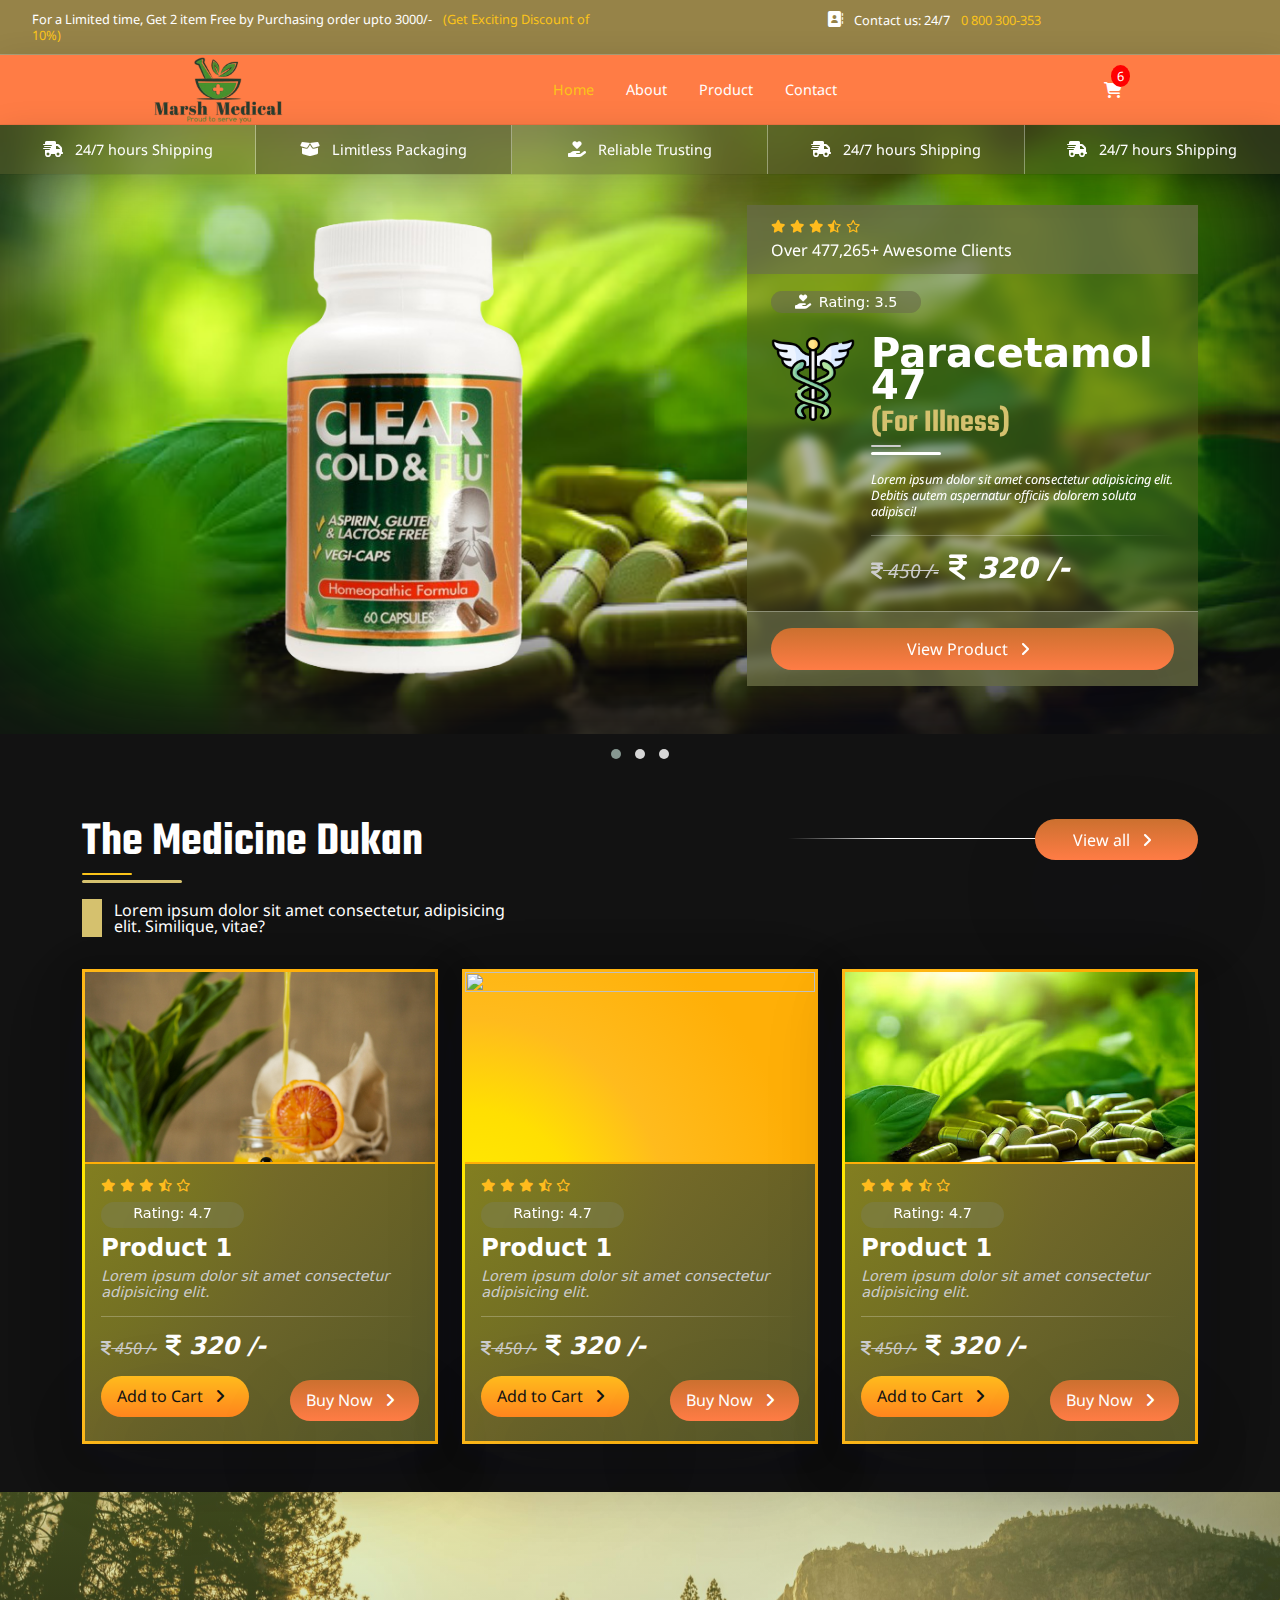
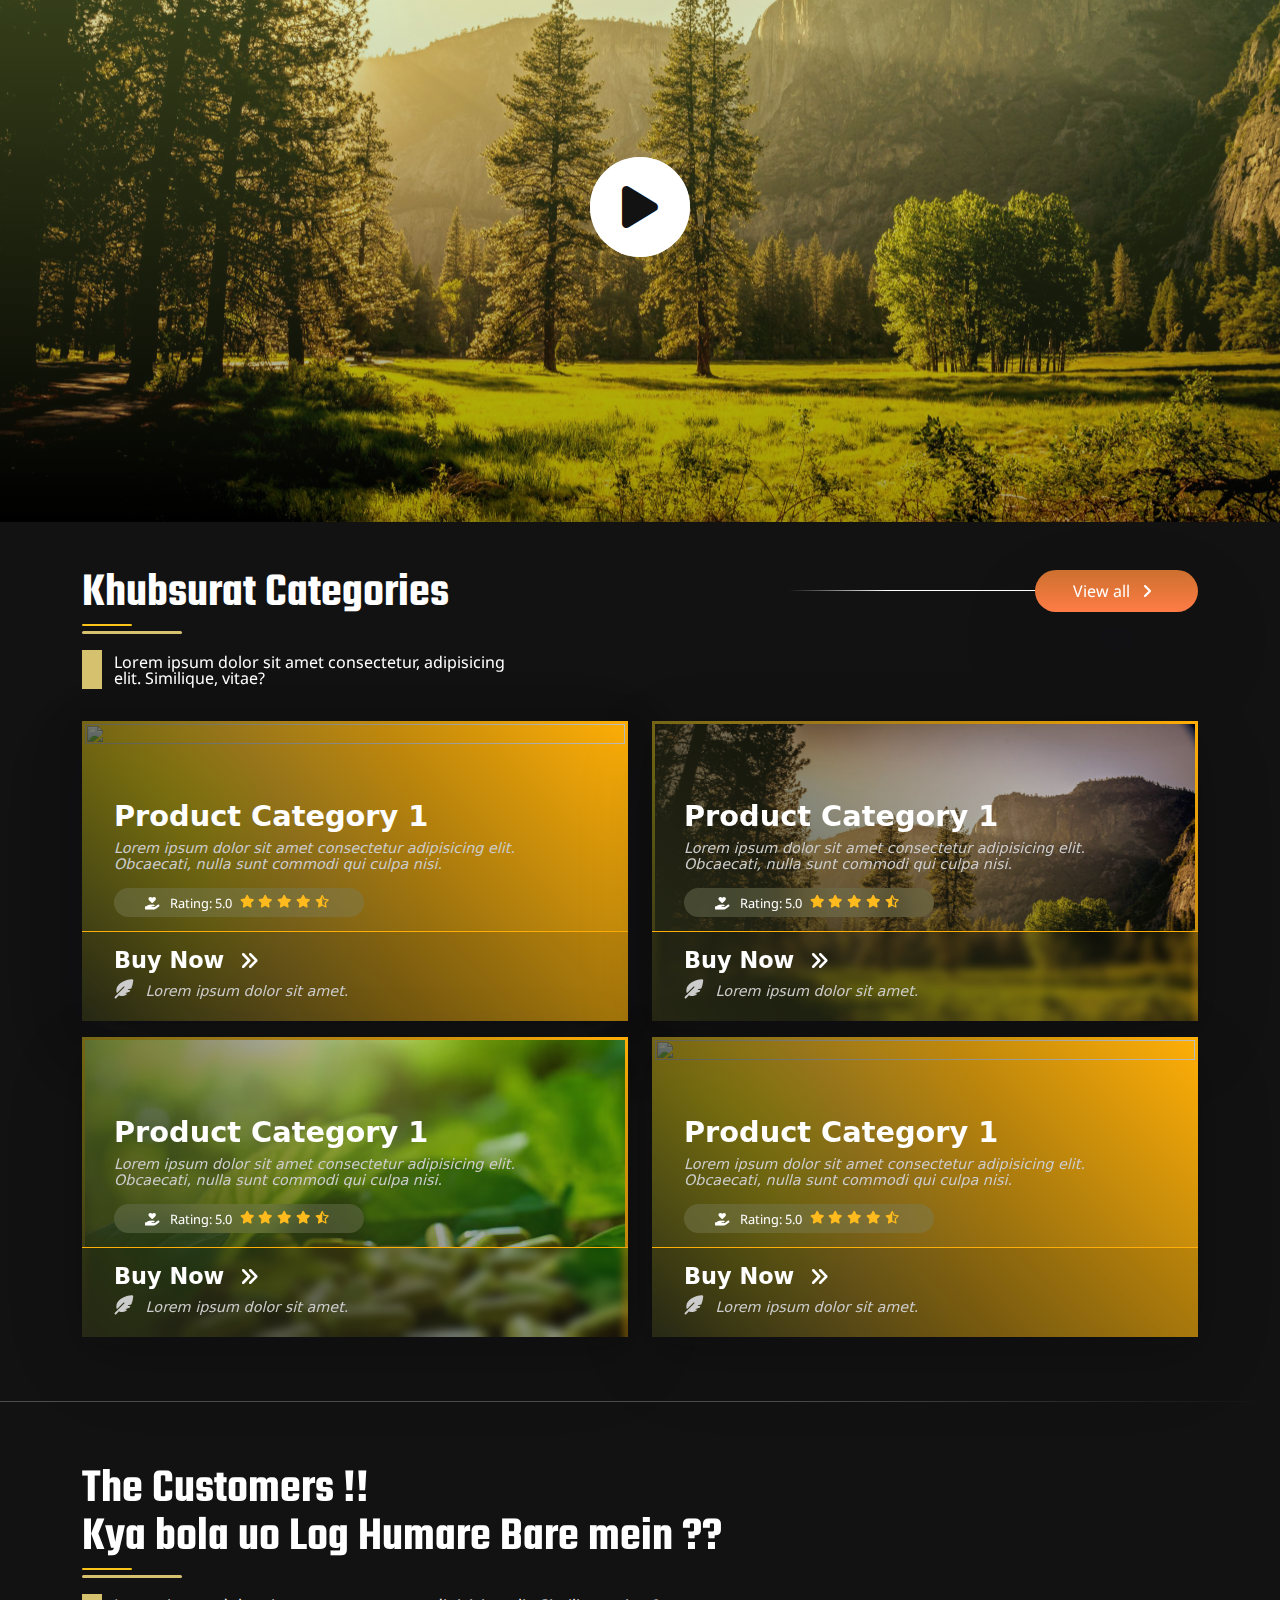
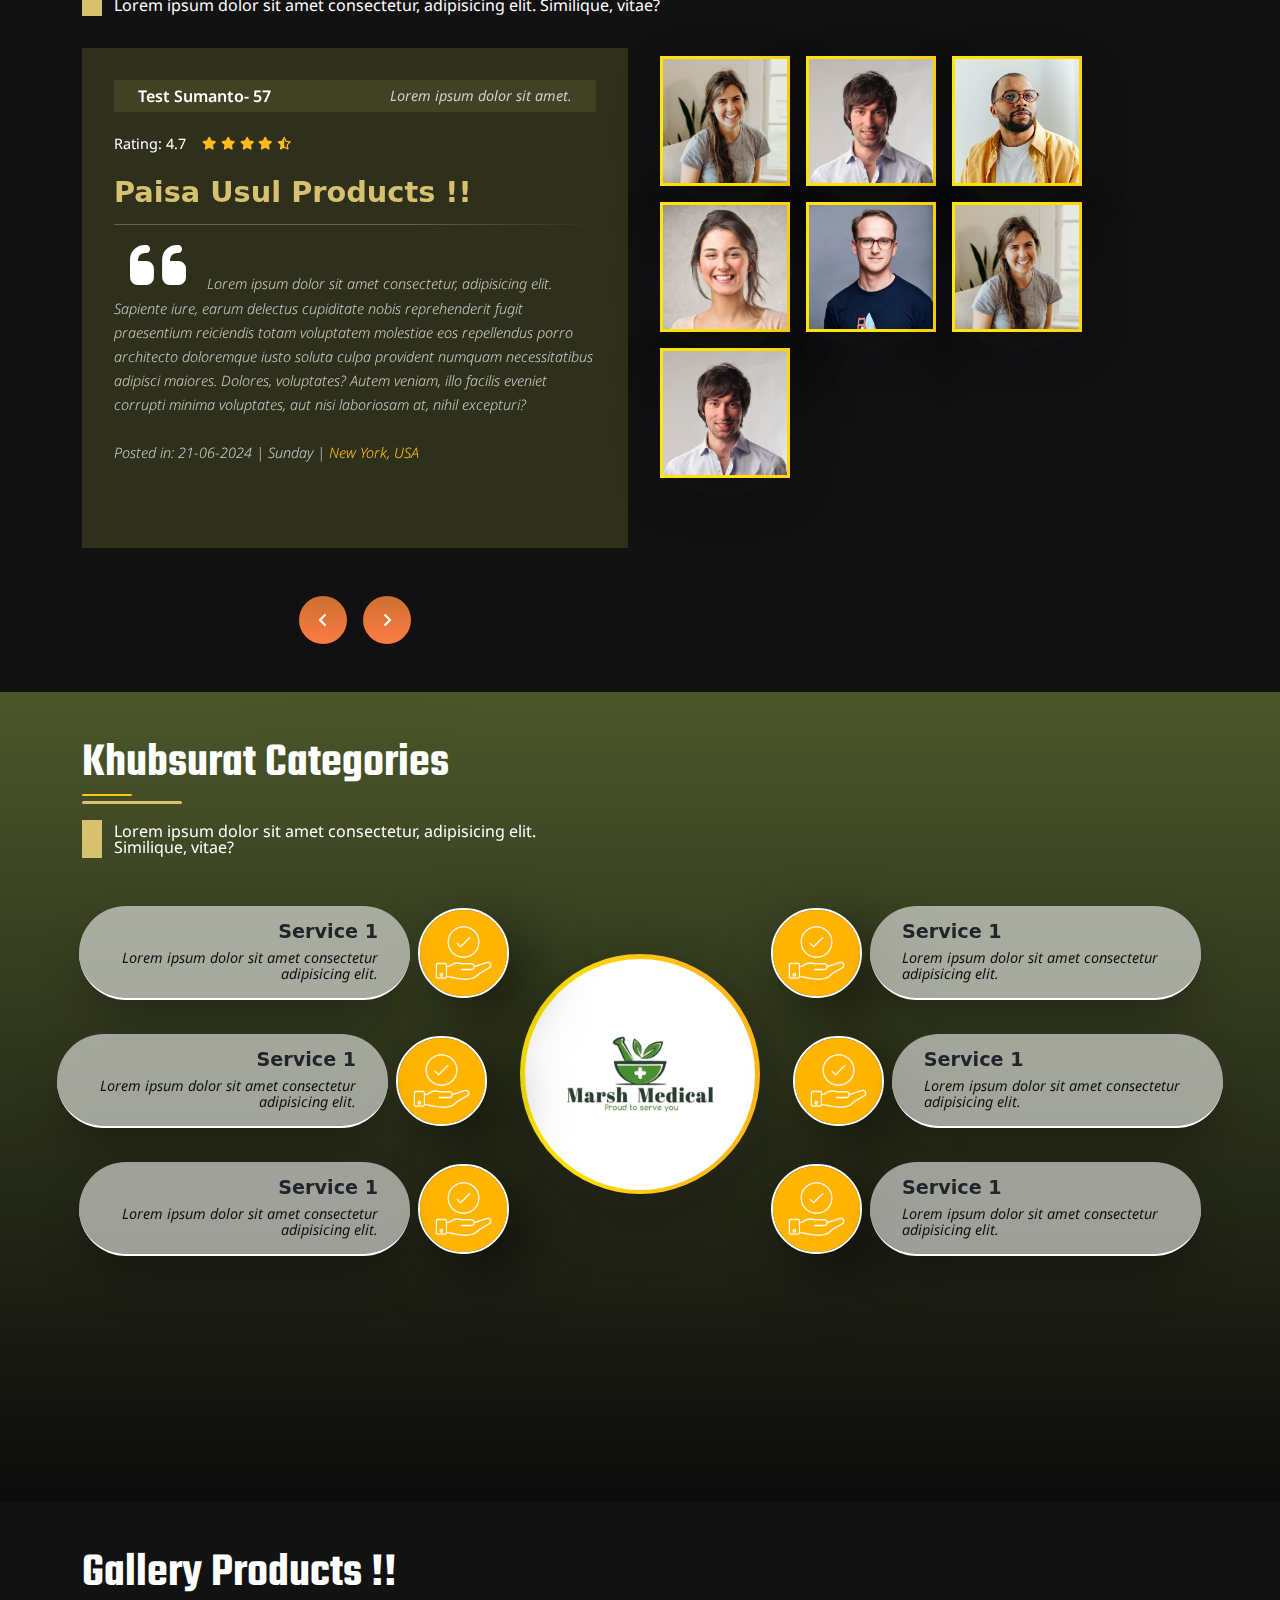
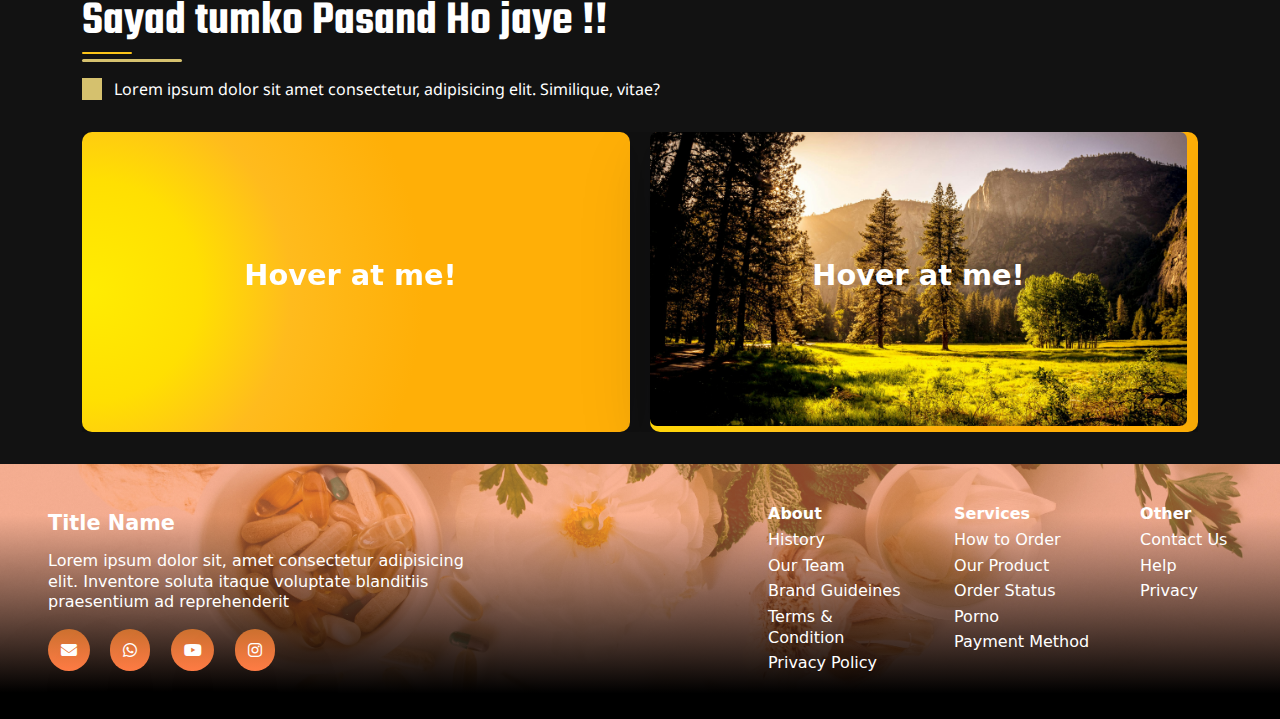
==== commit faf26381: "Add files via upload" ====
--- a/index.html
+++ b/index.html
@@ -21,6 +21,9 @@
     <!--------------------------------------- DATA-AOS CSS --------------------------------------------------->
     <link rel="stylesheet" href="assets/css/aos.css" />
     <!--------------------------------------- DATA-AOS CSS --------------------------------------------------->
+    <!--------------------------------------- animate CSS --------------------------------------------------->
+    <link rel="stylesheet" href="assets/css/animate.css" />
+    <!--------------------------------------- animate  CSS --------------------------------------------------->
     <!--------------------------------------- OWL-CAROUSEL CSS --------------------------------------------------->
     <link rel="stylesheet" href="assets/css/owl-carousel-min.css" />
     <link rel="stylesheet" href="assets/css/owl-carousel-default-min.css" />
@@ -54,9 +57,9 @@
                     <img src="assets/images/logo/dami-logo.png" alt="" />
                 </div>
                 <ul class="d-flex">
-                    <li><a href="#">Home</a></li>
+                    <li class="active"><a href="#">Home</a></li>
                     <li><a href="#">About</a></li>
-                    <li class="sub-menu-links">Product
+                    <li class="sub-menu-links"><a href="product-listing.html">Product</a>
                         <!-- <div class="sub-menu">
                                 <div class="container">
                                     <h2>Products</h2>
@@ -153,15 +156,13 @@
                         <div class="banner-overlay">
                             <div class="container">
                                 <div class="row">
-                                    <div class="col-xxl-7 col-xl-7 col-lg-7 col-md-12 col-sm-12 col-12">
-                                        <div class="banner-product-image d-flex" data-animation-in="fadeInLeft"
-                                            data-animation-out="animate-out fadeOutRightv">
+                                    <div class="col-xxl-7 col-xl-7 col-lg-7 col-md-12 col-sm-12 col-12 ">
+                                        <div class="banner-product-image d-flex">
                                             <img src="assets/images/banner-product.png" alt="" />
                                         </div>
                                     </div>
-                                    <div class="col-xxl-5 col-xl-5 col-lg-5 col-md-12 col-sm-12 col-12">
-                                        <div class="main-banner" data-animation-in="fadeInLeft"
-                                            data-animation-out="animate-out fadeOutRight">
+                                    <div class="col-xxl-5 col-xl-5 col-lg-5 col-md-12 col-sm-12 col-12 ">
+                                        <div class="main-banner">
                                             <div class="main-banner-head">
                                                 <div class="rating d-flex mb-2">
                                                     <i class="fa-solid fa-star"></i>
@@ -193,7 +194,8 @@
                                                 </div>
                                             </div>
                                             <div class="main-banner-end">
-                                                <button type="button" class="btn w-100">View Product <i
+                                                <button type="button" class="btn w-100"
+                                                    onclick="window.open('product-listing.html')">View Product <i
                                                         class="fa-solid fa-angle-right"></i></button>
                                             </div>
                                         </div>
@@ -248,7 +250,64 @@
                                                 </div>
                                             </div>
                                             <div class="main-banner-end">
-                                                <button type="button" class="btn w-100">View Product <i
+                                                <button type="button" class="btn w-100"
+                                                    onclick="window.open('product-listing.html')">View Product <i
+                                                        class="fa-solid fa-angle-right"></i></button>
+                                            </div>
+                                        </div>
+                                    </div>
+                                </div>
+                            </div>
+                        </div>
+                    </div>
+                </div>
+                <div class="item">
+                    <div class="banner" style="background-image: url('assets/images/video-bg.jpg');">
+                        <div class="banner-overlay">
+                            <div class="container">
+                                <div class="row">
+                                    <div class="col-xxl-7 col-xl-7 col-lg-7 col-md-12 col-sm-12 col-12">
+                                        <div class="banner-product-image d-flex" data-animation-in="fadeInLeft"
+                                            data-animation-out="animate-out fadeOutRightv">
+                                            <img src="assets/images/banner-product.png" alt="" />
+                                        </div>
+                                    </div>
+                                    <div class="col-xxl-5 col-xl-5 col-lg-5 col-md-12 col-sm-12 col-12">
+                                        <div class="main-banner" data-animation-in="fadeInLeft"
+                                            data-animation-out="animate-out fadeOutRight">
+                                            <div class="main-banner-head">
+                                                <div class="rating d-flex mb-2">
+                                                    <i class="fa-solid fa-star"></i>
+                                                    <i class="fa-solid fa-star"></i>
+                                                    <i class="fa-solid fa-star"></i>
+                                                    <i class="fa-regular fa-star-half-stroke"></i>
+                                                    <i class="fa-regular fa-star"></i>
+                                                </div>
+                                                <h6>Over 477,265+ Awesome Clients</h6>
+                                            </div>
+                                            <div class="main-banner-body">
+                                                <span class="d-inline-block"><i
+                                                        class="fa-solid fa-hand-holding-heart"></i> Rating: 3.5</span>
+                                                <div
+                                                    class="d-flex flex-direction-row align-items-start justify-content-center flex-nowrap mt-3">
+                                                    <img class="mb-2" src="assets/images/medicine.png" alt="" />
+                                                    <div>
+                                                        <h1>Paracetamol 47 <br />
+                                                            <em>(For Illness)</em>
+                                                        </h1>
+                                                        <p>Lorem ipsum dolor sit amet consectetur adipisicing elit.
+                                                            Debitis autem aspernatur officiis dolorem soluta adipisci!
+                                                        </p>
+                                                        <hr class="new-page-hr">
+                                                        <h5><em><i class="fa-solid fa-indian-rupee-sign"></i> 450
+                                                                /-</em> <i class="fa-solid fa-indian-rupee-sign"></i>
+                                                            320 /-</h5>
+                                                    </div>
+                                                </div>
+                                            </div>
+                                            <div class="main-banner-end">
+                                                <button type="button" class="btn w-100"
+                                                    onclick="window.open('product-listing.html')">View Product <i
                                                         class="fa-solid fa-angle-right"></i></button>
                                             </div>
                                         </div>
@@ -271,13 +330,13 @@
                         <p>Lorem ipsum dolor sit amet consectetur, adipisicing elit. Similique, vitae?</p>
                     </div>
                     <div class="section-all-btn">
-                        <button type="button" class="btn cart-btn w-25">View all <i
+                        <button type="button" class="btn w-25" onclick="window.open('product-listing.html')">View all <i
                                 class="fa-solid fa-angle-right"></i></button>
                     </div>
                 </div>
                 <div class="row">
-                    <div class="col-xxl-4 col-xl-4 col-lg-4 col-md-6 col-sm-12 col-12">
-                        <a href="#">
+                    <div class="col-xxl-4 col-xl-4 col-lg-4 col-md-6 col-sm-6 col-12">
+                        <a href="single-product.html">
                             <div class="product-card">
                                 <div class="product-img">
                                     <img src="assets/images/medicine-product-2.jpg" alt="" />
@@ -297,17 +356,19 @@
                                     <h5><em><i class="fa-solid fa-indian-rupee-sign"></i> 450 /-</em> <i
                                             class="fa-solid fa-indian-rupee-sign"></i> 320 /-</h5>
                                     <div class="product-img-info-end d-flex">
-                                        <button type="button" class="btn cart-btn">Add to Cart <i
-                                                class="fa-solid fa-angle-right"></i></button>
-                                        <button type="button" class="btn">Buy Now <i
+                                        <button type="button" class="btn cart-btn"
+                                            onclick="window.open('cart.html')">Add to Cart <i
+                                                class="fa-solid fa-angle-right"></i></button>
+                                        <button type="button" class="btn"
+                                            onclick="window.open('single-product.html')">Buy Now <i
                                                 class="fa-solid fa-angle-right"></i></button>
                                     </div>
                                 </div>
                             </div>
                         </a>
                     </div>
-                    <div class="col-xxl-4 col-xl-4 col-lg-4 col-md-6 col-sm-12 col-12">
-                        <a href="#">
+                    <div class="col-xxl-4 col-xl-4 col-lg-4 col-md-6 col-sm-6 col-12">
+                        <a href="single-product.html">
                             <div class="product-card">
                                 <div class="product-img">
                                     <img src="assets/images/banner-1.jpg" alt="" />
@@ -327,17 +388,19 @@
                                     <h5><em><i class="fa-solid fa-indian-rupee-sign"></i> 450 /-</em> <i
                                             class="fa-solid fa-indian-rupee-sign"></i> 320 /-</h5>
                                     <div class="product-img-info-end d-flex">
-                                        <button type="button" class="btn cart-btn">Add to Cart <i
-                                                class="fa-solid fa-angle-right"></i></button>
-                                        <button type="button" class="btn">Buy Now <i
+                                        <button type="button" class="btn cart-btn"
+                                            onclick="window.open('cart.html')">Add to Cart <i
+                                                class="fa-solid fa-angle-right"></i></button>
+                                        <button type="button" class="btn"
+                                            onclick="window.open('single-product.html')">Buy Now <i
                                                 class="fa-solid fa-angle-right"></i></button>
                                     </div>
                                 </div>
                             </div>
                         </a>
                     </div>
-                    <div class="col-xxl-4 col-xl-4 col-lg-4 col-md-6 col-sm-12 col-12">
-                        <a href="#">
+                    <div class="col-xxl-4 col-xl-4 col-lg-4 col-md-6 col-sm-6 col-12">
+                        <a href="single-product.html">
                             <div class="product-card">
                                 <div class="product-img">
                                     <img src="assets/images/banner-2.jpg" alt="" />
@@ -357,9 +420,43 @@
                                     <h5><em><i class="fa-solid fa-indian-rupee-sign"></i> 450 /-</em> <i
                                             class="fa-solid fa-indian-rupee-sign"></i> 320 /-</h5>
                                     <div class="product-img-info-end d-flex">
-                                        <button type="button" class="btn cart-btn">Add to Cart <i
-                                                class="fa-solid fa-angle-right"></i></button>
-                                        <button type="button" class="btn">Buy Now <i
+                                        <button type="button" class="btn cart-btn"
+                                            onclick="window.open('cart.html')">Add to Cart <i
+                                                class="fa-solid fa-angle-right"></i></button>
+                                        <button type="button" class="btn"
+                                            onclick="window.open('single-product.html')">Buy Now <i
+                                                class="fa-solid fa-angle-right"></i></button>
+                                    </div>
+                                </div>
+                            </div>
+                        </a>
+                    </div>
+                    <div class="col-xxl-4 col-xl-4 col-lg-4 col-md-6 col-sm-6 col-12 hide-main">
+                        <a href="single-product.html">
+                            <div class="product-card">
+                                <div class="product-img">
+                                    <img src="assets/images/medicine-product-1.jpg" alt="" />
+                                </div>
+                                <div class="product-img-info">
+                                    <div class="rating d-flex my-2">
+                                        <i class="fa-solid fa-star"></i>
+                                        <i class="fa-solid fa-star"></i>
+                                        <i class="fa-solid fa-star"></i>
+                                        <i class="fa-regular fa-star-half-stroke"></i>
+                                        <i class="fa-regular fa-star"></i>
+                                    </div>
+                                    <span class="d-inline-block">Rating: 4.7</span>
+                                    <h6>Product 1</h6>
+                                    <p>Lorem ipsum dolor sit amet consectetur adipisicing elit.</p>
+                                    <hr class="new-page-hr">
+                                    <h5><em><i class="fa-solid fa-indian-rupee-sign"></i> 450 /-</em> <i
+                                            class="fa-solid fa-indian-rupee-sign"></i> 320 /-</h5>
+                                    <div class="product-img-info-end d-flex">
+                                        <button type="button" class="btn cart-btn"
+                                            onclick="window.open('cart.html')">Add to Cart <i
+                                                class="fa-solid fa-angle-right"></i></button>
+                                        <button type="button" class="btn"
+                                            onclick="window.open('single-product.html')">Buy Now <i
                                                 class="fa-solid fa-angle-right"></i></button>
                                     </div>
                                 </div>
@@ -394,8 +491,7 @@
                         <p>Lorem ipsum dolor sit amet consectetur, adipisicing elit. Similique, vitae?</p>
                     </div>
                     <div class="section-all-btn">
-                        <button type="button" class="btn cart-btn w-25">View all <i
-                                class="fa-solid fa-angle-right"></i></button>
+                        <button type="button" class="btn w-25">View all <i class="fa-solid fa-angle-right"></i></button>
                     </div>
                 </div>
                 <div class="row">
@@ -433,7 +529,8 @@
                                             <li><i class="fa-solid fa-hand-holding-heart"></i> Reliable Trusting</li>
                                         </ul>
                                         <hr class="new-page-hr">
-                                        <button type="button" class="btn w-50">View Product <i
+                                        <button type="button" class="btn w-50"
+                                            onclick="window.open('product-listing.html')">View Product <i
                                                 class="fa-solid fa-angle-right"></i></button>
                                     </div>
                                 </div>
@@ -474,7 +571,8 @@
                                             <li><i class="fa-solid fa-hand-holding-heart"></i> Reliable Trusting</li>
                                         </ul>
                                         <hr class="new-page-hr">
-                                        <button type="button" class="btn w-50">View Product <i
+                                        <button type="button" class="btn w-50"
+                                            onclick="window.open('product-listing.html')">View Product <i
                                                 class="fa-solid fa-angle-right"></i></button>
                                     </div>
                                 </div>
@@ -515,7 +613,8 @@
                                             <li><i class="fa-solid fa-hand-holding-heart"></i> Reliable Trusting</li>
                                         </ul>
                                         <hr class="new-page-hr">
-                                        <button type="button" class="btn w-50">View Product <i
+                                        <button type="button" class="btn w-50"
+                                            onclick="window.open('product-listing.html')">View Product <i
                                                 class="fa-solid fa-angle-right"></i></button>
                                     </div>
                                 </div>
@@ -556,7 +655,8 @@
                                             <li><i class="fa-solid fa-hand-holding-heart"></i> Reliable Trusting</li>
                                         </ul>
                                         <hr class="new-page-hr">
-                                        <button type="button" class="btn w-50">View Product <i
+                                        <button type="button" class="btn w-50"
+                                            onclick="window.open('product-listing.html')">View Product <i
                                                 class="fa-solid fa-angle-right"></i></button>
                                     </div>
                                 </div>
@@ -710,7 +810,6 @@
                         <h1>Khubsurat Categories</h1>
                         <p>Lorem ipsum dolor sit amet consectetur, adipisicing elit. Similique, vitae?</p>
                     </div>
-
                     <div class="circle">
                         <div class="circle-img-top">
                             <div class="circle-img">
@@ -722,8 +821,8 @@
                                 <div class="child-circle-img">
                                     <img src="assets/images/work_8797036.png" alt="">
                                 </div>
-                                <div class="child-circle-text  left-text">
-                                    <h1>1</h1>
+                                <div class="child-circle-text left-text">
+                                    <h1>Service 1</h1>
                                     <p>Lorem ipsum dolor sit amet consectetur adipisicing elit.
                                     </p>
                                 </div>
@@ -732,8 +831,8 @@
                                 <div class="child-circle-img">
                                     <img src="assets/images/work_8797036.png" alt="">
                                 </div>
-                                <div class="child-circle-text  left-text">
-                                    <h1>1</h1>
+                                <div class="child-circle-text left-text">
+                                    <h1>Service 1</h1>
                                     <p>Lorem ipsum dolor sit amet consectetur adipisicing elit.
                                     </p>
                                 </div>
@@ -742,8 +841,8 @@
                                 <div class="child-circle-img">
                                     <img src="assets/images/work_8797036.png" alt="">
                                 </div>
-                                <div class="child-circle-text  left-text">
-                                    <h1>1</h1>
+                                <div class="child-circle-text left-text">
+                                    <h1>Service 1</h1>
                                     <p>Lorem ipsum dolor sit amet consectetur adipisicing elit.
                                     </p>
                                 </div>
@@ -753,7 +852,7 @@
                                     <img src="assets/images/work_8797036.png" alt="">
                                 </div>
                                 <div class="child-circle-text right-text">
-                                    <h1>1</h1>
+                                    <h1>Service 1</h1>
                                     <p>Lorem ipsum dolor sit amet consectetur adipisicing elit.
                                     </p>
                                 </div>
@@ -763,7 +862,7 @@
                                     <img src="assets/images/work_8797036.png" alt="">
                                 </div>
                                 <div class="child-circle-text right-text">
-                                    <h1>1</h1>
+                                    <h1>Service 1</h1>
                                     <p>Lorem ipsum dolor sit amet consectetur adipisicing elit.
                                     </p>
                                 </div>
@@ -773,7 +872,7 @@
                                     <img src="assets/images/work_8797036.png" alt="">
                                 </div>
                                 <div class="child-circle-text right-text">
-                                    <h1>1</h1>
+                                    <h1>Service 1</h1>
                                     <p>Lorem ipsum dolor sit amet consectetur adipisicing elit.
                                     </p>
                                 </div>
@@ -785,47 +884,47 @@
         </section>
         <!--------------------------------------- SERVICES --------------------------------------------------->
 
-        <!--------------------------------------- SIMILAR-PRODUCT --------------------------------------------------->
-        <section class="similar-product">
+        <!--------------------------------------- PRODUCT-GALLERY --------------------------------------------------->
+        <section class="product-gallery">
             <div class="container">
                 <div class="section-heading w-100">
-                    <h1>Similar Products !! <br />
-                        Agar tumko Pasand Ho jaye !!
+                    <h1>Gallery Products !! <br />
+                        Sayad tumko Pasand Ho jaye !!
                     </h1>
                     <p>Lorem ipsum dolor sit amet consectetur, adipisicing elit. Similique, vitae?</p>
                 </div>
-                <div class="owl-carousel owl-theme" id="similar_carousel">
+                <div class="owl-carousel owl-theme" id="gallery_carousel">
                     <div class="item">
-                        <div class="similar-product-flip-card">
-                            <div class="similar-product-flip-card-front"
+                        <div class="product-gallery-flip-card">
+                            <div class="product-gallery-flip-card-front"
                                 style="background-image: url('assets/images/banner-1.jpg');">
                                 <h3>Hover at me!</h3>
                             </div>
-                            <div class="similar-product-flip-card-back">
+                            <div class="product-gallery-flip-card-back">
                                 <h3>Content of card 1</h3>
                                 <p>This is text on back side of card 1.</p>
                             </div>
                         </div>
                     </div>
                     <div class="item">
-                        <div class="similar-product-flip-card">
-                            <div class="similar-product-flip-card-front"
+                        <div class="product-gallery-flip-card">
+                            <div class="product-gallery-flip-card-front"
                                 style="background-image: url('assets/images/video-bg.jpg');">
                                 <h3>Hover at me!</h3>
                             </div>
-                            <div class="similar-product-flip-card-back">
+                            <div class="product-gallery-flip-card-back">
                                 <h3>Content of card 1</h3>
                                 <p>This is text on back side of card 1.</p>
                             </div>
                         </div>
                     </div>
                     <div class="item">
-                        <div class="similar-product-flip-card">
-                            <div class="similar-product-flip-card-front"
+                        <div class="product-gallery-flip-card">
+                            <div class="product-gallery-flip-card-front"
                                 style="background-image: url('assets/images/banner-2.jpg');">
                                 <h3>Hover at me!</h3>
                             </div>
-                            <div class="similar-product-flip-card-back">
+                            <div class="product-gallery-flip-card-back">
                                 <h3>Content of card 1</h3>
                                 <p>This is text on back side of card 1.</p>
                             </div>
@@ -834,18 +933,56 @@
                 </div>
             </div>
         </section>
-        <!--------------------------------------- SIMILAR-PRODUCT --------------------------------------------------->
+        <!--------------------------------------- PRODUCT-GALLERY --------------------------------------------------->
 
     </main>
 
     <!--------------------------------------- FOOTER --------------------------------------------------->
     <footer>
-        <div class="footer-overlay">
-            <div class="row">
-                <div class="col-xxl-4 col-xl-4 col-lg-4 col-md-12 col-sm-12 col-12">
-
-                </div>
+        <div class="footer-left">
+            <h3>Title Name</h3>
+            <p>
+                Lorem ipsum dolor sit, amet consectetur adipisicing elit. Inventore
+                soluta itaque voluptate blanditiis praesentium ad reprehenderit
+            </p>
+            <div class="icon">
+                <button class="btn">
+                    <i class="fa-solid fa-envelope"></i>
+                </button>
+                <button class="btn">
+                    <i class="fa-brands fa-whatsapp"></i>
+                </button>
+                <button class="btn">
+                    <i class="fa-brands fa-youtube"></i>
+                </button>
+                <button class="btn">
+                    <i class="fa-brands fa-instagram"></i>
+                </button>
             </div>
+        </div>
+        <div class="footer-right">
+            <ul>
+                <li>About</li>
+                <li>History</li>
+                <li>Our Team</li>
+                <li>Brand Guideines</li>
+                <li>Terms & Condition</li>
+                <li>Privacy Policy</li>
+            </ul>
+            <ul>
+                <li>Services</li>
+                <li>How to Order</li>
+                <li>Our Product</li>
+                <li>Order Status</li>
+                <li>Porno</li>
+                <li>Payment Method</li>
+            </ul>
+            <ul>
+                <li>Other</li>
+                <li>Contact Us</li>
+                <li>Help</li>
+                <li>Privacy</li>
+            </ul>
         </div>
     </footer>
     <!--------------------------------------- FOOTER --------------------------------------------------->
@@ -861,194 +998,12 @@
     <!--------------------------------------- BOOTSTRAP 5 JS --------------------------------------------------->
     <!--------------------------------------- OWL-CAROUSEL JS --------------------------------------------------->
     <script type="text/javascript" src="assets/js/owl-carousel-min.js"></script>
-    <script type="text/javascript">
-        jQuery(document).ready(function ($) {
-
-
-
-            // chatgpt4
-            $(document).ready(function () {
-                $("#banner_carousel").owlCarousel({
-                    items: 1,
-                    loop: true,
-                    margin: 10,
-                    nav: false,
-                    dots: false,
-                    margin: 0,
-                    autoplay: true,
-                    autoplayTimeout: 3000,
-                    autoplaySpeed: 1000,
-                    autoplayHoverPause: false,
-                    onTranslate: function (event) {
-                        var currentItem = event.item.index;
-                        $(".owl-item").eq(currentItem).find(".banner-product-image, .main-banner").css({
-                            'opacity': '0',
-                            'transform': 'translateY(20px)'
-                        });
-                    },
-                    onTranslated: function (event) {
-                        var currentItem = event.item.index;
-                        $(".owl-item").eq(currentItem).find(".banner-product-image, .main-banner").css({
-                            'opacity': '1',
-                            'transform': 'translateY(0)'
-                        });
-                    }
-                });
-            });
-            // chatgpt4
-
-            //             $(document).ready(function (){
-            //   var owl = $('.owl-carousel');
-
-            //   owl.owlCarousel({
-            //       loop:true,
-            //       margin:0,
-            //       autoplaySpeed: 3000,
-            //       navSpeed:3000,
-            //       nav:false,
-            //       dots: false,
-            //       autoplay: true,
-            //       rewind: true,
-            //       items:1
-            //   });
-
-
-            //   // add animate.css class(es) to the elements to be animated
-            //   function setAnimation ( _elem, _InOut ) {
-            //     // Store all animationend event name in a string.
-            //     // cf animate.css documentation
-            //     var animationEndEvent = 'webkitAnimationEnd mozAnimationEnd MSAnimationEnd oanimationend animationend';
-
-            //     _elem.each ( function () {
-            //       var $elem = $(this);
-            //       var $animationType = 'animated ' + $elem.data( 'animation-' + _InOut );
-
-            //       $elem.addClass($animationType).one(animationEndEvent, function () {
-            //         $elem.removeClass($animationType); // remove animate.css Class at the end of the animations
-            //       });
-            //     });
-            //   }
-
-            // // Fired before current slide change
-            //   owl.on('change.owl.carousel', function(event) {
-            //       var $currentItem = $('.owl-item', owl).eq(event.item.index);
-            //       var $elemsToanim = $currentItem.find("[data-animation-out]");
-            //       setAnimation ($elemsToanim, 'out');
-            //   });
-
-            // // Fired after current slide has been changed
-            //   var round = 0;
-            //   owl.on('changed.owl.carousel', function(event) {
-
-            //       var $currentItem = $('.owl-item', owl).eq(event.item.index);
-            //       var $elemsToanim = $currentItem.find("[data-animation-in]");
-
-            //       setAnimation ($elemsToanim, 'in');
-            //   })
-
-            //   owl.on('translated.owl.carousel', function(event) {
-            //     console.log (event.item.index, event.page.count);
-
-            //       if (event.item.index == (event.page.count - 1))  {
-            //         if (round < 1) {
-            //           round++
-            //           console.log (round);
-            //         } else {
-            //           owl.trigger('stop.owl.autoplay');
-            //           var owlData = owl.data('owl.carousel');
-            //           owlData.settings.autoplay = false; //don't know if both are necessary
-            //           owlData.options.autoplay = false;
-            //           owl.trigger('refresh.owl.carousel');
-            //         }
-            //       }
-            //   });
-
-            // });
-
-
-
-
-
-
-
-
-
-
-
-            $(document).ready(function () {
-                var owl1 = $('#testimonials_carousel');
-                owl1.owlCarousel({
-                    nav: false,
-                    dots: false,
-                    loop: true,
-                    margin: 0,
-                    autoplay: true,
-                    autoplayTimeout: 2500,
-                    autoplaySpeed: 2000,
-                    autoplayHoverPause: true,
-                    responsive: {
-                        0: {
-                            items: 1
-                        },
-                        992: {
-                            items: 1
-                        },
-                        1299: {
-                            items: 1
-                        }
-                    }
-                });
-
-                $('#prev').click(function () {
-                    owl1.trigger('prev.owl.carousel');
-                });
-                $('#next').click(function () {
-                    owl1.trigger('next.owl.carousel');
-                });
-            });
-
-            $(document).ready(function () {
-                var owl2 = $('#similar_carousel');
-                owl2.owlCarousel({
-                    nav: false,
-                    dots: false,
-                    loop: true,
-                    margin: 20,
-                    autoplay: true,
-                    autoplayTimeout: 3500,
-                    autoplaySpeed: 3000,
-                    autoplayHoverPause: true,
-                    responsive: {
-                        0: {
-                            items: 1
-                        },
-                        992: {
-                            items: 2
-                        },
-                        1299: {
-                            items: 3
-                        }
-                    }
-                });
-            });
-
-
-        });
-    </script>
+    <script type="text/javascript" src="assets/js/main-carouel.js"></script>
+    <!-- <script type="text/javascript" src="assets/js/banner-carouel.js"></script> -->
     <!--------------------------------------- OWL-CAROUSEL JS --------------------------------------------------->
     <!--------------------------------------- DATA-AOS JS --------------------------------------------------->
-    <script type="text/javascript" src="assets/js/aos.js"></script>
-    <script type="text/javascript">
-        AOS.init({
-            offset: 100,
-            duration: 1000,
-            easing: 'ease'
-        });
-    </script>
+    <!-- <script type="text/javascript" src="assets/js/aos.js"></script> -->
     <!--------------------------------------- DATA-AOS JS --------------------------------------------------->
-    <!--------------------------------------- COUNTER JS --------------------------------------------------->
-    <script type="text/javascript" src="assets/js/counter.js"></script>
-    <!--------------------------------------- COUNTER JS --------------------------------------------------->
     <!--------------------------------------- PRELOADER JS --------------------------------------------------->
     <script type="text/javascript" src="assets/js/preloader.js"></script>
     <!--------------------------------------- PRELOADER JS --------------------------------------------------->
--- a/assets/css/style.css
+++ b/assets/css/style.css
@@ -1,19 +1,8 @@
 /*------------------- FONT-INCLUDE LINK ---------------------*/
 @import url("https://fonts.googleapis.com/css2?family=Teko:wght@300..700&display=swap");
 @import url("https://fonts.googleapis.com/css2?family=Noto+Sans:ital,wght@0,100..900;1,100..900&display=swap");
+
 /*------------------- FONT-INCLUDE LINK --------------------*/
-.animated {
-  -webkit-animation-duration: 3s;
-  animation-duration: 3s;
-  -webkit-animation-delay: 500ms;
-  animation-delay: 500ms;
-}
-
-.animate-out {
-  -webkit-animation-delay: 0ms;
-  animation-delay: 0ms;
-}
-
 /*------------------- PRE-DEFINED SECTION --------------------*/
 * {
   margin: 0;
@@ -64,7 +53,9 @@
 a {
   color: #fff;
   text-decoration: none !important;
-}
+  transition: all 0.4s ease-out;
+}
+
 a:hover {
   color: #fff !important;
 }
@@ -73,13 +64,6 @@
   display: block;
   max-width: 100%;
   height: auto;
-}
-
-button {
-  cursor: pointer;
-}
-button:focus {
-  outline: none;
 }
 
 input[type=radio] {
@@ -90,6 +74,8 @@
   border: 2px solid #fff;
   outline: none;
   border-radius: 50%;
+  -webkit-appearance: none;
+  -moz-appearance: none;
   appearance: none;
   cursor: pointer;
   transition: background-color 0.3s, box-shadow 0.3s;
@@ -123,10 +109,6 @@
   margin: 0;
 }
 
-select {
-  cursor: pointer;
-}
-
 .section-part {
   height: auto;
   width: 100%;
@@ -134,12 +116,16 @@
   align-items: start;
   justify-content: space-between;
   flex-wrap: nowrap;
+  animation-timeline: view() !important;
+  animation-range: contain 50px;
+  animation: zoomIn 2s ease;
 }
 
 .section-heading {
   height: auto;
   width: 50%;
 }
+
 .section-heading h1 {
   font-family: "Teko", sans-serif;
   font-size: 3rem;
@@ -149,6 +135,7 @@
   margin-bottom: 2rem;
   position: relative;
 }
+
 .section-heading h1::after {
   content: "";
   position: absolute;
@@ -159,6 +146,7 @@
   background: #fcc419;
   border-radius: 20px;
 }
+
 .section-heading h1::before {
   content: "";
   position: absolute;
@@ -169,6 +157,7 @@
   background: #d5c16e;
   border-radius: 20px;
 }
+
 .section-heading p {
   font-family: "Noto Sans", sans-serif;
   font-size: 1rem;
@@ -183,6 +172,7 @@
   position: relative;
   z-index: 1;
 }
+
 .section-heading p::after {
   content: "";
   position: absolute;
@@ -194,12 +184,26 @@
   z-index: -1;
 }
 
+.rating {
+  flex-direction: row;
+  align-items: center;
+  justify-content: flex-start;
+  flex-wrap: wrap;
+}
+
+.rating i {
+  font-size: 0.8rem;
+  color: #ffbb1d;
+  padding-right: 0.3rem;
+}
+
 .section-all-btn {
   height: auto;
   width: 50%;
   text-align: right;
   position: relative;
 }
+
 .section-all-btn::after {
   content: "";
   position: absolute;
@@ -209,24 +213,28 @@
   width: 250px;
   background: linear-gradient(to left, #fff 60%, transparent);
 }
-.section-all-btn button.btn {
-  padding: 0.8rem 0;
+
+button.btn {
+  padding: 0.8rem 1rem;
   border: none;
   outline: none;
   background: linear-gradient(to bottom, #cc702f, #ff7c45);
   border-radius: 50px;
   box-shadow: rgba(17, 12, 46, 0.15) 0px 48px 100px 0px;
   text-align: center;
-  font-family: "Noto Sans", sans-serif;
-  font-size: 0.9rem;
-  line-height: 1rem;
-  font-weight: 400;
-  color: #fff;
+  font-size: 0.9rem;
+  font-family: "Noto Sans", sans-serif;
+  font-size: 1rem;
+  line-height: 1rem;
+  font-weight: 400;
+  color: #fff;
+  margin-bottom: 0;
   overflow: hidden;
   position: relative;
   z-index: 1;
 }
-.section-all-btn button.btn::after {
+
+button.btn::after {
   content: "";
   position: absolute;
   top: 0;
@@ -240,12 +248,228 @@
   transition: transform 0.4s ease-out;
   z-index: -1;
 }
-.section-all-btn button.btn:hover::after {
+
+button.btn:hover::after {
   transform: scaleX(1);
   transform-origin: bottom left;
 }
-.section-all-btn button.btn i {
-  padding-left: 0.5rem;
+
+button.btn i {
+  padding: 0 0.5rem;
+}
+
+button.btn:hover,
+button.btn:focus {
+  outline: none;
+}
+
+button.btn.cart-btn {
+  padding: 0.8rem 1rem;
+  border: none;
+  outline: none;
+  background: linear-gradient(to bottom, #cc702f, #ff7c45);
+  border-radius: 50px;
+  box-shadow: rgba(17, 12, 46, 0.15) 0px 48px 100px 0px;
+  text-align: center;
+  font-size: 0.9rem;
+  font-family: "Noto Sans", sans-serif;
+  font-size: 1rem;
+  line-height: 1rem;
+  font-weight: 400;
+  color: #fff;
+  margin-bottom: 0;
+  overflow: hidden;
+  position: relative;
+  z-index: 1;
+  color: #121212;
+  background: linear-gradient(to bottom, #ffbb1d, #ff851d);
+}
+
+button.btn.cart-btn::after {
+  content: "";
+  position: absolute;
+  top: 0;
+  left: 0;
+  height: 100%;
+  width: 100%;
+  border-radius: 50px;
+  background: #d5c16e;
+  transform: scaleX(0);
+  transform-origin: bottom right;
+  transition: transform 0.4s ease-out;
+  z-index: -1;
+}
+
+button.btn.cart-btn:hover::after {
+  transform: scaleX(1);
+  transform-origin: bottom left;
+}
+
+button.btn.cart-btn i {
+  padding: 0 0.5rem;
+}
+
+button.btn.cart-btn:hover,
+button.btn.cart-btn:focus {
+  outline: none;
+}
+
+button.btn.back-btn {
+  padding: 0.8rem 1rem;
+  border: none;
+  outline: none;
+  background: linear-gradient(to bottom, #cc702f, #ff7c45);
+  border-radius: 50px;
+  box-shadow: rgba(17, 12, 46, 0.15) 0px 48px 100px 0px;
+  text-align: center;
+  font-size: 0.9rem;
+  font-family: "Noto Sans", sans-serif;
+  font-size: 1rem;
+  line-height: 1rem;
+  font-weight: 400;
+  color: #fff;
+  margin-bottom: 0;
+  overflow: hidden;
+  position: relative;
+  z-index: 1;
+  padding: 0.8rem 2rem;
+  background: linear-gradient(to bottom, #1da5ff, #1d77ff);
+}
+
+button.btn.back-btn::after {
+  content: "";
+  position: absolute;
+  top: 0;
+  left: 0;
+  height: 100%;
+  width: 100%;
+  border-radius: 50px;
+  background: #d5c16e;
+  transform: scaleX(0);
+  transform-origin: bottom right;
+  transition: transform 0.4s ease-out;
+  z-index: -1;
+}
+
+button.btn.back-btn:hover::after {
+  transform: scaleX(1);
+  transform-origin: bottom left;
+}
+
+button.btn.back-btn i {
+  padding: 0 0.5rem;
+}
+
+button.btn.back-btn:hover,
+button.btn.back-btn:focus {
+  outline: none;
+}
+
+button.btn.next-btn {
+  padding: 0.8rem 1rem;
+  border: none;
+  outline: none;
+  background: linear-gradient(to bottom, #cc702f, #ff7c45);
+  border-radius: 50px;
+  box-shadow: rgba(17, 12, 46, 0.15) 0px 48px 100px 0px;
+  text-align: center;
+  font-size: 0.9rem;
+  font-family: "Noto Sans", sans-serif;
+  font-size: 1rem;
+  line-height: 1rem;
+  font-weight: 400;
+  color: #fff;
+  margin-bottom: 0;
+  overflow: hidden;
+  position: relative;
+  z-index: 1;
+  padding: 0.8rem 2rem;
+  color: #121212;
+  background: linear-gradient(to bottom, #1dff30, #1dff25);
+}
+
+button.btn.next-btn::after {
+  content: "";
+  position: absolute;
+  top: 0;
+  left: 0;
+  height: 100%;
+  width: 100%;
+  border-radius: 50px;
+  background: #d5c16e;
+  transform: scaleX(0);
+  transform-origin: bottom right;
+  transition: transform 0.4s ease-out;
+  z-index: -1;
+}
+
+button.btn.next-btn:hover::after {
+  transform: scaleX(1);
+  transform-origin: bottom left;
+}
+
+button.btn.next-btn i {
+  padding: 0 0.5rem;
+}
+
+button.btn.next-btn:hover,
+button.btn.next-btn:focus {
+  outline: none;
+}
+
+input {
+  padding: 0.8rem 2rem;
+  border: 2px solid rgba(255, 255, 255, 0.3764705882);
+  outline: none;
+  background: rgba(255, 255, 255, 0.1882352941);
+  border-radius: 50px;
+  box-shadow: rgba(17, 12, 46, 0.15) 0px 48px 100px 0px;
+  font-size: 0.9rem;
+  font-family: "Noto Sans", sans-serif;
+  font-size: 1rem;
+  line-height: 1rem;
+  font-weight: 400;
+  color: #fff;
+  margin-bottom: 0;
+  transition: all 0.4s ease-out;
+}
+
+input:hover,
+input:focus {
+  background: rgba(255, 255, 255, 0.1254901961);
+  border: 2px solid rgba(255, 255, 255, 0.5019607843);
+  outline: none;
+}
+
+select {
+  padding: 0.66em 1.5rem;
+  border: 2px solid rgba(255, 255, 255, 0.3764705882);
+  outline: none;
+  background: rgba(255, 255, 255, 0.1882352941);
+  border-radius: 50px;
+  box-shadow: rgba(17, 12, 46, 0.15) 0px 48px 100px 0px;
+  text-align: center;
+  font-size: 0.9rem;
+  font-family: "Noto Sans", sans-serif;
+  font-size: 1rem;
+  line-height: 1rem;
+  font-weight: 400;
+  color: #fff;
+  margin-bottom: 0;
+  cursor: pointer;
+  transition: all 0.4s ease-out;
+  position: relative;
+}
+
+select:hover,
+select:focus {
+  background: rgba(255, 255, 255, 0.1254901961);
+  border: 2px solid rgba(255, 255, 255, 0.5019607843);
+  outline: none;
+}
+
+.hide-main {
+  display: none;
 }
 
 /*------------------- PRE-DEFINED SECTION --------------------*/
@@ -255,16 +479,19 @@
   height: auto;
   width: 100%;
 }
+
 header nav {
   height: auto;
   width: 100%;
 }
+
 header nav ul {
   flex-direction: row;
   align-items: center;
   justify-content: center;
   flex-wrap: wrap;
 }
+
 header nav ul li {
   font-family: "Noto Sans", sans-serif;
   font-size: 1rem;
@@ -277,13 +504,16 @@
   margin-right: 2rem;
   cursor: pointer;
 }
+
 header nav ul li a {
   color: #fff;
 }
+
 header nav ul li a i {
   font-size: 1rem;
   padding-right: 0.5rem;
 }
+
 header nav ul li img {
   height: auto;
   width: 40px;
@@ -291,16 +521,25 @@
   border: 1px solid rgba(255, 255, 255, 0.3137254902);
   margin-right: 0.8rem;
 }
+
+header nav ul li:hover,
+header nav ul li.active a {
+  color: #fcc419;
+}
+
 header nav ul li.sub-menu-links {
   position: relative;
 }
+
 header nav ul li.sub-menu-links:hover .sub-menu {
   top: 6rem;
   visibility: visible;
 }
+
 header nav ul li.sub-menu-links:hover .sub-menu.top-dropdown {
   top: 2rem;
 }
+
 header nav ul .sub-menu {
   position: fixed;
   top: 20rem;
@@ -308,6 +547,7 @@
   height: auto;
   width: 100%;
   background: #fff;
+  -webkit-backdrop-filter: blur(10px);
   backdrop-filter: blur(10px);
   padding: 1.5rem 0;
   border: 1px solid rgba(0, 0, 0, 0.1882352941);
@@ -316,6 +556,7 @@
   z-index: 10;
   transition: all 0.4s ease-out;
 }
+
 header nav ul .sub-menu h2 {
   font-size: 1.4rem;
   line-height: 1.5rem;
@@ -324,6 +565,7 @@
   color: #121212;
   position: relative;
 }
+
 header nav ul .sub-menu h2::after {
   content: "";
   position: absolute;
@@ -334,6 +576,7 @@
   background: #968348;
   border-radius: 20px;
 }
+
 header nav ul .sub-menu h2::before {
   content: "";
   position: absolute;
@@ -344,15 +587,18 @@
   background: #968348;
   border-radius: 20px;
 }
+
 header nav ul .sub-menu ul li {
   margin-right: 0;
   padding: 0.5rem 1rem;
   color: #121212;
   border-bottom: 1px solid rgba(0, 0, 0, 0.1254901961);
 }
+
 header nav ul .sub-menu ul li:last-child {
   border-width: 0;
 }
+
 header nav ul .sub-menu .menu-img {
   height: auto;
   width: 100%;
@@ -362,15 +608,18 @@
   overflow: hidden;
   position: relative;
 }
+
 header nav ul .sub-menu .menu-img img {
   height: auto;
   width: 100%;
   transform: scale(1);
   transition: all 0.4s ease-out;
 }
+
 header nav ul .sub-menu .menu-img:hover img {
   transform: scale(1.2);
 }
+
 header nav ul .sub-menu .menu-img .menu-img-info {
   position: absolute;
   bottom: 0;
@@ -379,19 +628,10 @@
   width: 100%;
   padding: 1rem 1rem;
   background: rgba(85, 88, 43, 0.4470588235);
+  -webkit-backdrop-filter: blur(10px);
   backdrop-filter: blur(10px);
 }
-header nav ul .sub-menu .menu-img .menu-img-info .rating {
-  flex-direction: row;
-  align-items: center;
-  justify-content: flex-start;
-  flex-wrap: wrap;
-}
-header nav ul .sub-menu .menu-img .menu-img-info .rating i {
-  font-size: 0.8rem;
-  color: #ffbb1d;
-  padding-right: 0.3rem;
-}
+
 header nav ul .sub-menu .menu-img .menu-img-info span {
   padding: 0.2rem 1rem;
   border-radius: 20px;
@@ -401,12 +641,15 @@
   line-height: 1rem;
   font-weight: 400;
   background: rgba(123, 130, 97, 0.3960784314);
+  -webkit-backdrop-filter: blur(10px);
   backdrop-filter: blur(10px);
   margin-bottom: 0.5rem;
 }
+
 header nav ul .sub-menu .menu-img .menu-img-info span i {
   padding-right: 0.2rem;
 }
+
 header nav ul .sub-menu .menu-img .menu-img-info h6 {
   font-size: 1.2rem;
   line-height: 1.5rem;
@@ -414,6 +657,7 @@
   font-weight: 600;
   margin-bottom: 0.5rem;
 }
+
 header nav ul .sub-menu .menu-img .menu-img-info p {
   color: #ccc;
   font-size: 0.8rem;
@@ -422,11 +666,13 @@
   font-style: italic;
   margin-bottom: 0;
 }
+
 header nav ul .sub-menu.top-dropdown {
   position: absolute;
   width: 150px;
   padding: 0;
 }
+
 header nav ul .sub-menu.top-dropdown ul li {
   font-size: 0.8rem;
   flex-direction: row;
@@ -435,9 +681,11 @@
   flex-wrap: nowrap;
   transition: all 0.4s ease-out;
 }
+
 header nav ul .sub-menu.top-dropdown ul li:hover {
   background: #ddd;
 }
+
 header nav .top-header {
   height: auto;
   width: 100%;
@@ -445,21 +693,25 @@
   padding: 0.7rem 2rem;
   border-bottom: 1px solid rgba(255, 255, 255, 0.3137254902);
 }
+
 header nav .top-header ul.top-nav-links {
   flex-direction: row;
   align-items: center;
   justify-content: center;
   flex-wrap: wrap;
 }
+
 header nav .top-header ul.top-nav-links li {
   font-size: 0.8rem;
   line-height: 1rem;
   font-weight: 400;
 }
+
 header nav .top-header ul.top-nav-links li a span {
   color: #fcc419;
   padding-left: 0.5rem;
 }
+
 header nav .bottom-header {
   height: auto;
   width: 100%;
@@ -471,20 +723,24 @@
   flex-wrap: wrap;
   box-shadow: rgba(0, 0, 0, 0.16) 0px 10px 36px 0px, rgba(0, 0, 0, 0.06) 0px 0px 0px 1px;
 }
+
 header nav .bottom-header .nav-logo {
   height: auto;
   width: 200px;
 }
+
 header nav .bottom-header .nav-logo img {
   height: auto;
   width: 100%;
 }
+
 header nav .bottom-header .nav-account ul.nav-account-links {
   flex-direction: row;
   align-items: center;
   justify-content: space-around;
   flex-wrap: nowrap;
 }
+
 header nav .bottom-header .nav-account ul.nav-account-links li a {
   flex-direction: row;
   align-items: center;
@@ -492,6 +748,7 @@
   flex-wrap: nowrap;
   position: relative;
 }
+
 header nav .bottom-header .nav-account ul.nav-account-links li a .badge-notf {
   position: absolute;
   top: -1rem;
@@ -503,6 +760,7 @@
   font-size: 0.8rem;
   padding: 0.2rem 0.4rem;
 }
+
 header nav .bottom-header .nav-account ul.nav-account-links li a .account-owner p {
   color: #ccc;
   font-size: 0.8rem;
@@ -510,6 +768,7 @@
   font-weight: 400;
   margin-bottom: 0.2rem;
 }
+
 header nav .bottom-header .nav-account ul.nav-account-links li a .account-owner h6 {
   font-family: "Noto Sans", sans-serif;
   font-size: 1rem;
@@ -529,28 +788,41 @@
   padding: 0;
   position: relative;
 }
+
+section.jumbotron .owl-item.active .banner-product-image {
+  animation: fadeInDown 2s ease;
+}
+
+section.jumbotron .owl-item.active .main-banner {
+  animation: backInRight 2s ease;
+}
+
 section.jumbotron .top-banner {
   position: absolute;
-  top: 0rem;
+  top: 0;
   left: 5rem;
   height: auto;
   width: 85%;
   background: rgba(85, 88, 43, 0.4470588235);
+  -webkit-backdrop-filter: blur(10px);
   backdrop-filter: blur(10px);
   border-radius: 0 0 10px 10px;
   box-shadow: rgba(0, 0, 0, 0.16) 0px 10px 36px 0px, rgba(0, 0, 0, 0.06) 0px 0px 0px 1px;
   z-index: 10;
 }
+
 section.jumbotron .top-banner .top-banner-movement {
   height: auto;
   width: 100%;
 }
+
 section.jumbotron .top-banner .top-banner-movement .shipping-part {
   flex-direction: row;
   align-items: center;
   justify-content: space-between;
   flex-wrap: nowrap;
 }
+
 section.jumbotron .top-banner .top-banner-movement .shipping-part .shipping {
   font-family: "Noto Sans", sans-serif;
   font-size: 1rem;
@@ -566,16 +838,21 @@
   border-right: 1px solid rgba(255, 255, 255, 0.3764705882);
   margin-bottom: 0;
 }
+
 section.jumbotron .top-banner .top-banner-movement .shipping-part .shipping:nth-child(even) {
+  -webkit-backdrop-filter: blur(5px);
   backdrop-filter: blur(5px);
 }
+
 section.jumbotron .top-banner .top-banner-movement .shipping-part .shipping:last-child {
   border: none;
 }
+
 section.jumbotron .top-banner .top-banner-movement .shipping-part .shipping i {
   font-size: 1rem;
   padding-right: 0.5rem;
 }
+
 section.jumbotron .banner {
   height: auto;
   width: 100%;
@@ -583,12 +860,14 @@
   background-size: cover;
   background-repeat: no-repeat;
 }
+
 section.jumbotron .banner .banner-overlay {
   height: 100%;
   width: 100%;
   padding: 4rem 0 2rem;
   box-shadow: inset 0 -50px 150px 20px #121212;
 }
+
 section.jumbotron .banner .banner-overlay .banner-product-image {
   height: 100%;
   width: 100%;
@@ -596,51 +875,32 @@
   align-items: center;
   justify-content: center;
   flex-wrap: nowrap;
-  opacity: 0;
-  transform: translateY(20px);
-  transition: all 0.5s ease-in-out;
-}
-.owl-item.active section.jumbotron .banner .banner-overlay .banner-product-image {
-  opacity: 1;
-  transform: translateY(0);
-}
+}
+
 section.jumbotron .banner .banner-overlay .banner-product-image img {
   height: auto;
   width: 450px;
 }
+
 section.jumbotron .banner .banner-overlay .main-banner {
   height: auto;
   width: 100%;
   margin: 1rem 0;
   background: rgba(85, 88, 43, 0.4470588235);
+  -webkit-backdrop-filter: blur(5px);
   backdrop-filter: blur(5px);
   box-shadow: rgba(17, 12, 46, 0.15) 0px 48px 100px 0px;
-  opacity: 0;
-  transform: translateY(20px);
-  transition: all 0.5s ease-in-out;
-}
-.owl-item.active section.jumbotron .banner .banner-overlay .main-banner {
-  opacity: 1;
-  transform: translateY(0);
-}
+}
+
 section.jumbotron .banner .banner-overlay .main-banner .main-banner-head {
   height: auto;
   width: 100%;
   background: rgba(123, 130, 97, 0.3960784314);
+  -webkit-backdrop-filter: blur(5px);
   backdrop-filter: blur(5px);
   padding: 1rem 1.5rem;
 }
-section.jumbotron .banner .banner-overlay .main-banner .main-banner-head .rating {
-  flex-direction: row;
-  align-items: center;
-  justify-content: flex-start;
-  flex-wrap: wrap;
-}
-section.jumbotron .banner .banner-overlay .main-banner .main-banner-head .rating i {
-  font-size: 0.8rem;
-  color: #ffbb1d;
-  padding-right: 0.3rem;
-}
+
 section.jumbotron .banner .banner-overlay .main-banner .main-banner-head h6 {
   font-family: "Noto Sans", sans-serif;
   font-size: 1rem;
@@ -649,11 +909,13 @@
   color: #fff;
   margin-bottom: 0;
 }
+
 section.jumbotron .banner .banner-overlay .main-banner .main-banner-body {
   height: auto;
   width: 100%;
   padding: 1rem 1.5rem;
 }
+
 section.jumbotron .banner .banner-overlay .main-banner .main-banner-body span {
   padding: 0.2rem 1.5rem;
   border-radius: 20px;
@@ -663,17 +925,21 @@
   line-height: 1rem;
   font-weight: 400;
   background: rgba(123, 130, 97, 0.3960784314);
+  -webkit-backdrop-filter: blur(5px);
   backdrop-filter: blur(5px);
   margin-bottom: 0.5rem;
 }
+
 section.jumbotron .banner .banner-overlay .main-banner .main-banner-body span i {
   padding-right: 0.2rem;
 }
+
 section.jumbotron .banner .banner-overlay .main-banner .main-banner-body img {
   height: auto;
   width: 100px;
   padding-right: 1rem;
 }
+
 section.jumbotron .banner .banner-overlay .main-banner .main-banner-body h1 {
   font-size: 2.5rem;
   line-height: 2rem;
@@ -682,6 +948,7 @@
   color: #fff;
   position: relative;
 }
+
 section.jumbotron .banner .banner-overlay .main-banner .main-banner-body h1::after {
   content: "";
   position: absolute;
@@ -692,6 +959,7 @@
   background: #ccc;
   border-radius: 20px;
 }
+
 section.jumbotron .banner .banner-overlay .main-banner .main-banner-body h1::before {
   content: "";
   position: absolute;
@@ -702,12 +970,14 @@
   background: #fff;
   border-radius: 20px;
 }
+
 section.jumbotron .banner .banner-overlay .main-banner .main-banner-body h1 em {
   font-size: 2rem;
   font-family: "Teko", sans-serif;
   font-style: normal;
   color: #d5c16e;
 }
+
 section.jumbotron .banner .banner-overlay .main-banner .main-banner-body p {
   font-family: "Noto Sans", sans-serif;
   font-size: 1rem;
@@ -718,6 +988,7 @@
   font-size: 0.8rem;
   font-style: italic;
 }
+
 section.jumbotron .banner .banner-overlay .main-banner .main-banner-body h5 {
   font-size: 1.8rem;
   line-height: 2rem;
@@ -725,6 +996,7 @@
   font-weight: 600;
   font-style: italic;
 }
+
 section.jumbotron .banner .banner-overlay .main-banner .main-banner-body h5 em {
   font-size: 1.2rem;
   font-family: "Noto Sans", sans-serif;
@@ -732,33 +1004,579 @@
   font-weight: 400;
   text-decoration: line-through;
 }
+
 section.jumbotron .banner .banner-overlay .main-banner .main-banner-end {
   height: auto;
   width: 100%;
   background: rgba(123, 130, 97, 0.3960784314);
+  -webkit-backdrop-filter: blur(10px);
   backdrop-filter: blur(10px);
   padding: 1rem 1.5rem;
   border-top: 1px solid rgba(255, 255, 255, 0.3137254902);
   text-align: center;
 }
-section.jumbotron .banner .banner-overlay .main-banner .main-banner-end button.btn {
-  padding: 0.8rem 0;
+
+section.jumbotron .breadcrumb {
+  height: 40vh;
+  width: 100%;
+  background-position: center;
+  background-size: cover;
+  background-repeat: no-repeat;
+}
+
+section.jumbotron .breadcrumb .breadcrumb-overlay {
+  height: 100%;
+  width: 100%;
+  box-shadow: inset 0 -50px 150px 20px #121212;
+}
+
+section.jumbotron .breadcrumb .breadcrumb-overlay .breadcrumb-text {
+  height: 40vh;
+  width: 100%;
+  flex-direction: row;
+  align-items: center;
+  justify-content: center;
+  flex-wrap: nowrap;
+}
+
+section.jumbotron .breadcrumb .breadcrumb-overlay .breadcrumb-text h1 {
+  font-size: 4rem;
+  line-height: 4rem;
+  color: #fff;
+  font-weight: 600;
+  margin-bottom: 1rem;
+}
+
+section.jumbotron .breadcrumb .breadcrumb-overlay .breadcrumb-text p {
+  font-family: "Noto Sans", sans-serif;
+  font-size: 1rem;
+  line-height: 1rem;
+  font-weight: 400;
+  color: #fff;
+  margin-bottom: 0;
+  margin-bottom: 0;
+}
+
+section.jumbotron .breadcrumb .breadcrumb-overlay .breadcrumb-text p a {
+  color: #d5c16e;
+}
+
+section.jumbotron .breadcrumb .breadcrumb-overlay .breadcrumb-text p i {
+  color: #ccc;
+  padding: 0 0.5rem;
+}
+
+/*------------------- BANNER SECTION --------------------*/
+/*------------------- PRODUCT SECTION --------------------*/
+section.product {
+  height: auto;
+  width: 100%;
+  padding: 3rem 0 2rem;
+}
+
+section.product a {
+  display: block;
+}
+
+section.product a .product-card {
+  height: auto;
+  width: 100%;
+  padding: 0.2rem;
+  background: radial-gradient(circle 331px at 1.4% 52.9%, #ffec02 0%, #ffdf02 33.6%, #ffbb1d 61%, #ffaf07 100.7%);
+  box-shadow: rgba(17, 17, 26, 0.1) 0px 8px 24px, rgba(17, 17, 26, 0.1) 0px 16px 56px, rgba(17, 17, 26, 0.1) 0px 24px 80px;
+  margin-bottom: 1rem;
+  animation-timeline: view() !important;
+  animation-range: contain 50px;
+  animation: zoomIn 2s ease;
+}
+
+section.product a .product-card .product-img {
+  height: 220px;
+  width: 100%;
+  overflow: hidden;
+  position: relative;
+  cursor: pointer;
+}
+
+section.product a .product-card .product-img img {
+  height: auto;
+  width: 100%;
+  aspect-ratio: 3/2;
+  -o-object-fit: cover;
+  object-fit: cover;
+  transform: scale(1);
+  transition: all 0.4s ease-out;
+}
+
+section.product a .product-card .product-img-info {
+  height: auto;
+  width: 100%;
+  padding: 0.5rem 1.5rem;
+  background: linear-gradient(-45deg, #55582b, rgba(85, 88, 43, 0.7333333333));
+  border-top: 2px solid #ffaf07;
+}
+
+section.product a .product-card .product-img-info span {
+  padding: 0.2rem 2rem 0.4rem;
+  border-radius: 20px;
+  text-align: center;
+  color: #fff;
+  font-size: 0.9rem;
+  line-height: 1rem;
+  font-weight: 400;
+  background: rgba(123, 130, 97, 0.3960784314);
+  -webkit-backdrop-filter: blur(10px);
+  backdrop-filter: blur(10px);
+  margin-bottom: 0.5rem;
+}
+
+section.product a .product-card .product-img-info span i {
+  padding-right: 0.2rem;
+}
+
+section.product a .product-card .product-img-info h6 {
+  font-size: 1.5rem;
+  line-height: 1.5rem;
+  color: #fff;
+  font-weight: 600;
+  margin-bottom: 0.5rem;
+}
+
+section.product a .product-card .product-img-info p {
+  color: #ccc;
+  font-size: 0.9rem;
+  line-height: 1rem;
+  font-weight: 400;
+  font-style: italic;
+  margin-bottom: 0;
+}
+
+section.product a .product-card .product-img-info h5 {
+  font-size: 1.5rem;
+  line-height: 1.5rem;
+  color: #fff;
+  font-weight: 600;
+  font-style: italic;
+}
+
+section.product a .product-card .product-img-info h5 em {
+  font-size: 1rem;
+  font-family: "Noto Sans", sans-serif;
+  color: #ccc;
+  font-weight: 400;
+  text-decoration: line-through;
+}
+
+section.product a .product-card .product-img-info .product-img-info-end {
+  flex-direction: row;
+  align-items: center;
+  justify-content: space-between;
+  flex-wrap: wrap;
+  height: auto;
+  width: 100%;
+  padding: 0.5rem 0;
+}
+
+section.product a .product-card:hover img {
+  transform: scale(1.2);
+}
+
+/*------------------- PRODUCT SECTION --------------------*/
+/*------------------- VIDEO SECTION --------------------*/
+section.video {
+  height: 80vh;
+  width: 100%;
+  background-position: center;
+  background-size: cover;
+  background-repeat: no-repeat;
+}
+
+section.video .video-overlay {
+  height: 100%;
+  width: 100%;
+  flex-direction: row;
+  align-items: center;
+  justify-content: center;
+  flex-wrap: nowrap;
+  background: linear-gradient(to top, rgba(0, 0, 0, 0.3607843137), rgba(187, 219, 89, 0.3411764706));
+}
+
+section.video .video-overlay .video-icon {
+  display: block;
+  position: relative;
+}
+
+section.video .video-overlay .video-icon.is-play {
+  background-color: #fff;
+  border-radius: 50%;
+  width: 100px;
+  height: 100px;
+}
+
+section.video .video-overlay .video-icon.is-play .video-icon-outer-circle {
+  background: rgba(255, 255, 255, 0.5);
+  border-radius: 50%;
+  position: absolute;
+  top: 0;
+  left: 0;
+  right: 0;
+  bottom: 0;
+  height: 100%;
+  width: 100%;
+}
+
+section.video .video-overlay .video-icon.is-play .video-icon-icon {
+  position: absolute;
+  top: 50%;
+  left: 50%;
+  transform: translate(-50%, -50%);
+}
+
+section.video .video-overlay .video-icon.is-play .video-icon-icon i {
+  font-size: 3rem;
+  color: #121212;
+}
+
+section.video .video-overlay .has-scale-animation {
+  animation: smallScaleVideo 3s ease-out infinite;
+}
+
+section.video .video-overlay .has-delay-short {
+  animation-delay: 0.5s;
+}
+
+@keyframes fadeInVideo {
+  from {
+    opacity: 0;
+  }
+
+  to {
+    opacity: 1;
+  }
+}
+
+@keyframes triangleStrokeVideo {
+  from {
+    stroke-dashoffset: 100;
+  }
+
+  to {
+    stroke-dashoffset: 0;
+  }
+}
+
+@keyframes smallScaleVideo {
+  from {
+    transform: scale(1);
+    opacity: 1;
+  }
+
+  to {
+    transform: scale(2);
+    opacity: 0;
+  }
+}
+
+/*------------------- VIDEO SECTION --------------------*/
+/*------------------- CATEGORY SECTION --------------------*/
+section.category {
+  height: auto;
+  width: 100%;
+  padding: 3rem 0 2rem;
+}
+
+section.category a {
+  display: block;
+}
+
+section.category a .category-card {
+  height: auto;
+  width: 100%;
+  margin-bottom: 1rem;
+}
+
+section.category a .category-card .category-image {
+  height: 300px;
+  width: 100%;
+  padding: 0.2rem;
+  background: radial-gradient(circle 331px at 1.4% 52.9%, #ffec02 0%, #ffdf02 33.6%, #ffbb1d 61%, #ffaf07 100.7%);
+  box-shadow: rgba(17, 17, 26, 0.1) 0px 8px 24px, rgba(17, 17, 26, 0.1) 0px 16px 56px, rgba(17, 17, 26, 0.1) 0px 24px 80px;
+  overflow: hidden;
+  position: relative;
+  cursor: pointer;
+}
+
+section.category a .category-card .category-image img {
+  height: auto;
+  width: 100%;
+  aspect-ratio: 3/2;
+  -o-object-fit: cover;
+  object-fit: cover;
+  transform: scale(1);
+  transition: all 0.4s ease-out;
+}
+
+section.category a .category-card .category-image:hover img {
+  transform: scale(1.2);
+}
+
+section.category a .category-card .category-image .category-info {
+  position: absolute;
+  bottom: 0;
+  left: 0;
+  height: 100%;
+  width: 100%;
+  padding: 1rem 2rem;
+  background: linear-gradient(45deg, #292b17, transparent);
+  flex-direction: row;
+  align-items: center;
+  justify-content: start;
+  flex-wrap: nowrap;
+}
+
+section.category a .category-card .category-image .category-info h2 {
+  font-size: 1.8rem;
+  line-height: 2rem;
+  color: #fff;
+  font-weight: 600;
+  margin-bottom: 0.5rem;
+}
+
+section.category a .category-card .category-image .category-info p {
+  color: #ccc;
+  font-size: 0.9rem;
+  line-height: 1rem;
+  font-weight: 400;
+  font-style: italic;
+  margin-bottom: 1rem;
+}
+
+section.category a .category-card .category-image .category-info .category-rating {
+  height: auto;
+  width: 250px;
+  flex-direction: row;
+  align-items: center;
+  justify-content: center;
+  flex-wrap: nowrap;
+  padding: 0.4rem 1rem;
+  border-radius: 20px;
+  background: rgba(123, 130, 97, 0.3960784314);
+  -webkit-backdrop-filter: blur(10px);
+  backdrop-filter: blur(10px);
+}
+
+section.category a .category-card .category-image .category-info .category-rating h6 {
+  font-family: "Noto Sans", sans-serif;
+  font-size: 1rem;
+  line-height: 1rem;
+  font-weight: 400;
+  color: #fff;
+  margin-bottom: 0;
+  font-size: 0.8rem;
+  padding-right: 0.5rem;
+}
+
+section.category a .category-card .category-image .category-info .category-rating h6 i {
+  padding-right: 0.5rem;
+}
+
+section.category a .category-card .category-image .category-info-hover {
+  position: absolute;
+  bottom: 0;
+  left: 0;
+  height: 30%;
+  width: 100%;
+  padding: 1rem 2rem;
+  background: rgba(0, 0, 0, 0.062745098);
+  -webkit-backdrop-filter: blur(5px);
+  backdrop-filter: blur(5px);
+  border: 1px solid #ffaf07;
+  border-left-width: 0;
+  border-right-width: 0;
+  border-bottom-width: 0;
+  transition: all 0.4s ease-in-out;
+}
+
+section.category a .category-card .category-image .category-info-hover .category-info-hover-head h2 {
+  font-size: 1.4rem;
+  line-height: 1.5rem;
+  color: #fff;
+  font-weight: 600;
+  margin-bottom: 0.5rem;
+}
+
+section.category a .category-card .category-image .category-info-hover .category-info-hover-head h2 i {
+  padding-left: 0.5rem;
+  font-size: 1.2rem;
+}
+
+section.category a .category-card .category-image .category-info-hover .category-info-hover-head p {
+  color: #ccc;
+  font-size: 0.9rem;
+  line-height: 1rem;
+  font-weight: 400;
+  font-style: italic;
+  margin-bottom: 1rem;
+}
+
+section.category a .category-card .category-image .category-info-hover .category-info-hover-head p i {
+  padding-right: 0.5rem;
+  font-size: 1.2rem;
+}
+
+section.category a .category-card .category-image .category-info-hover ul.category-info-hover-list li {
+  padding: 0.8rem 1rem;
+  font-size: 0.9rem;
+  font-family: "Noto Sans", sans-serif;
+  font-size: 1rem;
+  line-height: 1rem;
+  font-weight: 400;
+  color: #fff;
+  margin-bottom: 0;
+  font-style: italic;
+}
+
+section.category a .category-card .category-image .category-info-hover ul.category-info-hover-list li i {
+  padding-right: 0.5rem;
+  font-size: 1rem;
+  color: #d5c16e;
+}
+
+section.category a .category-card .category-image:hover .category-info-hover {
+  height: 100%;
+}
+
+/*------------------- CATEGORY SECTION --------------------*/
+/*------------------- TESTIMONIALS SECTION --------------------*/
+section.testimonials {
+  height: auto;
+  width: 100%;
+  padding: 3rem 0;
+}
+
+section.testimonials .testimonials-card {
+  height: 450px;
+  width: 100%;
+  padding: 2rem 2rem 0;
+  background: rgba(85, 88, 43, 0.4470588235);
+  -webkit-backdrop-filter: blur(5px);
+  backdrop-filter: blur(5px);
+}
+
+section.testimonials .testimonials-card .testimonials-head {
+  -webkit-backdrop-filter: blur(10px);
+  backdrop-filter: blur(10px);
+  padding: 0.5rem 1.5rem;
+  flex-direction: row;
+  align-items: center;
+  justify-content: space-between;
+  flex-wrap: nowrap;
+}
+
+section.testimonials .testimonials-card .testimonials-head h6 {
+  font-family: "Noto Sans", sans-serif;
+  font-size: 1rem;
+  line-height: 1rem;
+  font-weight: 400;
+  color: #fff;
+  margin-bottom: 0;
+  font-weight: 600;
+  margin-bottom: 0;
+}
+
+section.testimonials .testimonials-card .testimonials-head p {
+  color: #ccc;
+  font-size: 0.9rem;
+  line-height: 1rem;
+  font-weight: 400;
+  margin-bottom: 0;
+}
+
+section.testimonials .testimonials-card .testimonials-rating {
+  height: auto;
+  width: 100%;
+  flex-direction: row;
+  align-items: center;
+  justify-content: start;
+  flex-wrap: nowrap;
+}
+
+section.testimonials .testimonials-card .testimonials-rating span {
+  font-family: "Noto Sans", sans-serif;
+  font-size: 1rem;
+  line-height: 1rem;
+  font-weight: 400;
+  color: #fff;
+  margin-bottom: 0;
+  font-size: 0.9rem;
+  padding-right: 1rem;
+}
+
+section.testimonials .testimonials-card h2 {
+  font-size: 1.8rem;
+  line-height: 2rem;
+  color: #d5c16e;
+  font-weight: 600;
+  margin-bottom: 0;
+}
+
+section.testimonials .testimonials-card p {
+  font-family: "Noto Sans", sans-serif;
+  font-size: 1rem;
+  line-height: 1rem;
+  font-weight: 400;
+  color: #fff;
+  margin-bottom: 0;
+  font-size: 0.9rem;
+  line-height: 1.5rem;
+  font-weight: 300;
+  color: #ccc;
+  font-style: italic;
+  margin-bottom: 0;
+}
+
+section.testimonials .testimonials-card p i {
+  padding: 0 1rem;
+  font-size: 4rem;
+  color: #fff;
+}
+
+section.testimonials .testimonials-card p span {
+  color: #fcc419;
+}
+
+section.testimonials .custom-nav {
+  height: auto;
+  width: 100%;
+  flex-direction: row;
+  align-items: center;
+  justify-content: center;
+  flex-wrap: nowrap;
+}
+
+section.testimonials .custom-nav button.nav-btn {
+  padding: 0.8rem 1rem;
   border: none;
   outline: none;
   background: linear-gradient(to bottom, #cc702f, #ff7c45);
   border-radius: 50px;
   box-shadow: rgba(17, 12, 46, 0.15) 0px 48px 100px 0px;
   text-align: center;
-  font-family: "Noto Sans", sans-serif;
-  font-size: 0.9rem;
-  line-height: 1rem;
-  font-weight: 400;
-  color: #fff;
+  font-size: 0.9rem;
+  font-family: "Noto Sans", sans-serif;
+  font-size: 1rem;
+  line-height: 1rem;
+  font-weight: 400;
+  color: #fff;
+  margin-bottom: 0;
   overflow: hidden;
   position: relative;
   z-index: 1;
-}
-section.jumbotron .banner .banner-overlay .main-banner .main-banner-end button.btn::after {
+  padding: 1rem 1.2rem;
+  margin: 0 0.5rem;
+}
+
+section.testimonials .custom-nav button.nav-btn::after {
   content: "";
   position: absolute;
   top: 0;
@@ -772,627 +1590,26 @@
   transition: transform 0.4s ease-out;
   z-index: -1;
 }
-section.jumbotron .banner .banner-overlay .main-banner .main-banner-end button.btn:hover::after {
-  transform: scaleX(1);
-  transform-origin: bottom left;
-}
-section.jumbotron .banner .banner-overlay .main-banner .main-banner-end button.btn i {
-  padding-left: 0.5rem;
-}
-
-/*------------------- BANNER SECTION --------------------*/
-/*------------------- PRODUCT SECTION --------------------*/
-section.product {
-  height: auto;
-  width: 100%;
-  padding: 3rem 0 2rem;
-}
-section.product a {
-  display: block;
-}
-section.product a .product-card {
-  height: auto;
-  width: 100%;
-  padding: 0.2rem;
-  background: radial-gradient(circle 331px at 1.4% 52.9%, #ffec02 0%, #ffdf02 33.6%, #ffbb1d 61%, #ffaf07 100.7%);
-  box-shadow: rgba(17, 17, 26, 0.1) 0px 8px 24px, rgba(17, 17, 26, 0.1) 0px 16px 56px, rgba(17, 17, 26, 0.1) 0px 24px 80px;
-  margin-bottom: 1rem;
-}
-section.product a .product-card .product-img {
-  height: auto;
-  width: 100%;
-  overflow: hidden;
-  position: relative;
-  cursor: pointer;
-}
-section.product a .product-card .product-img img {
-  height: auto;
-  width: 100%;
-  aspect-ratio: 3/2;
-  object-fit: cover;
-  transform: scale(1);
-  transition: all 0.4s ease-out;
-}
-section.product a .product-card .product-img-info {
-  height: auto;
-  width: 100%;
-  padding: 0.5rem 1.5rem;
-  background: linear-gradient(-45deg, #55582b, rgba(85, 88, 43, 0.7333333333));
-  border-top: 2px solid #ffaf07;
-}
-section.product a .product-card .product-img-info .rating {
-  flex-direction: row;
-  align-items: center;
-  justify-content: flex-start;
-  flex-wrap: wrap;
-}
-section.product a .product-card .product-img-info .rating i {
-  font-size: 0.8rem;
-  color: #ffbb1d;
-  padding-right: 0.3rem;
-}
-section.product a .product-card .product-img-info span {
-  padding: 0.2rem 2rem 0.4rem;
-  border-radius: 20px;
-  text-align: center;
-  color: #fff;
-  font-size: 0.9rem;
-  line-height: 1rem;
-  font-weight: 400;
-  background: rgba(123, 130, 97, 0.3960784314);
-  backdrop-filter: blur(10px);
-  margin-bottom: 0.5rem;
-}
-section.product a .product-card .product-img-info span i {
-  padding-right: 0.2rem;
-}
-section.product a .product-card .product-img-info h6 {
-  font-size: 1.5rem;
-  line-height: 1.5rem;
-  color: #fff;
-  font-weight: 600;
-  margin-bottom: 0.5rem;
-}
-section.product a .product-card .product-img-info p {
-  color: #ccc;
-  font-size: 0.9rem;
-  line-height: 1rem;
-  font-weight: 400;
-  font-style: italic;
-  margin-bottom: 0;
-}
-section.product a .product-card .product-img-info h5 {
-  font-size: 1.5rem;
-  line-height: 1.5rem;
-  color: #fff;
-  font-weight: 600;
-  font-style: italic;
-}
-section.product a .product-card .product-img-info h5 em {
-  font-size: 1rem;
-  font-family: "Noto Sans", sans-serif;
-  color: #ccc;
-  font-weight: 400;
-  text-decoration: line-through;
-}
-section.product a .product-card .product-img-info .product-img-info-end {
-  flex-direction: row;
-  align-items: center;
-  justify-content: space-between;
-  flex-wrap: wrap;
-  height: auto;
-  width: 100%;
-  padding: 0.5rem 0;
-}
-section.product a .product-card .product-img-info .product-img-info-end button.btn {
-  padding: 0.8rem 0;
-  border: none;
-  outline: none;
-  background: linear-gradient(to bottom, #cc702f, #ff7c45);
-  border-radius: 50px;
-  box-shadow: rgba(17, 12, 46, 0.15) 0px 48px 100px 0px;
-  text-align: center;
-  font-family: "Noto Sans", sans-serif;
-  font-size: 0.9rem;
-  line-height: 1rem;
-  font-weight: 400;
-  color: #fff;
-  overflow: hidden;
-  position: relative;
-  z-index: 1;
-  padding: 0.7rem 0;
-  width: 48%;
-}
-section.product a .product-card .product-img-info .product-img-info-end button.btn::after {
-  content: "";
-  position: absolute;
-  top: 0;
-  left: 0;
-  height: 100%;
-  width: 100%;
-  border-radius: 50px;
-  background: #d5c16e;
-  transform: scaleX(0);
-  transform-origin: bottom right;
-  transition: transform 0.4s ease-out;
-  z-index: -1;
-}
-section.product a .product-card .product-img-info .product-img-info-end button.btn:hover::after {
-  transform: scaleX(1);
-  transform-origin: bottom left;
-}
-section.product a .product-card .product-img-info .product-img-info-end button.btn i {
-  padding-left: 0.5rem;
-}
-section.product a .product-card .product-img-info .product-img-info-end button.btn.cart-btn {
-  padding: 0.8rem 0;
-  border: none;
-  outline: none;
-  background: linear-gradient(to bottom, #cc702f, #ff7c45);
-  border-radius: 50px;
-  box-shadow: rgba(17, 12, 46, 0.15) 0px 48px 100px 0px;
-  text-align: center;
-  font-family: "Noto Sans", sans-serif;
-  font-size: 0.9rem;
-  line-height: 1rem;
-  font-weight: 400;
-  color: #fff;
-  overflow: hidden;
-  position: relative;
-  z-index: 1;
-  padding: 0.7rem 0;
-  color: #121212;
-  background: linear-gradient(to bottom, #ffbb1d, #ff851d);
-}
-section.product a .product-card .product-img-info .product-img-info-end button.btn.cart-btn::after {
-  content: "";
-  position: absolute;
-  top: 0;
-  left: 0;
-  height: 100%;
-  width: 100%;
-  border-radius: 50px;
-  background: #d5c16e;
-  transform: scaleX(0);
-  transform-origin: bottom right;
-  transition: transform 0.4s ease-out;
-  z-index: -1;
-}
-section.product a .product-card .product-img-info .product-img-info-end button.btn.cart-btn:hover::after {
-  transform: scaleX(1);
-  transform-origin: bottom left;
-}
-section.product a .product-card .product-img-info .product-img-info-end button.btn.cart-btn i {
-  padding-left: 0.5rem;
-}
-section.product a .product-card:hover img {
-  transform: scale(1.2);
-}
-
-/*------------------- PRODUCT SECTION --------------------*/
-/*------------------- VIDEO SECTION --------------------*/
-section.video {
-  height: 80vh;
-  width: 100%;
-  background-position: center;
-  background-size: cover;
-  background-repeat: no-repeat;
-}
-section.video .video-overlay {
-  height: 100%;
-  width: 100%;
-  flex-direction: row;
-  align-items: center;
-  justify-content: center;
-  flex-wrap: nowrap;
-  background: linear-gradient(to top, rgba(0, 0, 0, 0.3607843137), rgba(187, 219, 89, 0.3411764706));
-}
-section.video .video-overlay .video-icon {
-  display: block;
-  position: relative;
-}
-section.video .video-overlay .video-icon.is-play {
-  background-color: #fff;
-  border-radius: 50%;
-  width: 100px;
-  height: 100px;
-}
-section.video .video-overlay .video-icon.is-play .video-icon-outer-circle {
-  background: rgba(255, 255, 255, 0.5);
-  border-radius: 50%;
-  position: absolute;
-  top: 0;
-  left: 0;
-  right: 0;
-  bottom: 0;
-  height: 100%;
-  width: 100%;
-}
-section.video .video-overlay .video-icon.is-play .video-icon-icon {
-  position: absolute;
-  top: 50%;
-  left: 50%;
-  transform: translate(-50%, -50%);
-}
-section.video .video-overlay .video-icon.is-play .video-icon-icon i {
-  font-size: 3rem;
-  color: #121212;
-}
-section.video .video-overlay .has-scale-animation {
-  animation: smallScale 3s infinite;
-}
-section.video .video-overlay .has-delay-short {
-  animation-delay: 0.5s;
-}
-@keyframes fadeIn {
-  from {
-    opacity: 0;
-  }
-  to {
-    opacity: 1;
-  }
-}
-@keyframes triangleStroke {
-  from {
-    stroke-dashoffset: 100;
-  }
-  to {
-    stroke-dashoffset: 0;
-  }
-}
-@keyframes smallScale {
-  from {
-    transform: scale(1);
-    opacity: 1;
-  }
-  to {
-    transform: scale(2);
-    opacity: 0;
-  }
-}
-
-/*------------------- VIDEO SECTION --------------------*/
-/*------------------- CATEGORY SECTION --------------------*/
-section.category {
-  height: auto;
-  width: 100%;
-  padding: 3rem 0 2rem;
-}
-section.category a {
-  display: block;
-}
-section.category a .category-card {
-  height: auto;
-  width: 100%;
-  margin-bottom: 1rem;
-}
-section.category a .category-card .category-image {
-  height: 300px;
-  width: 100%;
-  padding: 0.2rem;
-  background: radial-gradient(circle 331px at 1.4% 52.9%, #ffec02 0%, #ffdf02 33.6%, #ffbb1d 61%, #ffaf07 100.7%);
-  box-shadow: rgba(17, 17, 26, 0.1) 0px 8px 24px, rgba(17, 17, 26, 0.1) 0px 16px 56px, rgba(17, 17, 26, 0.1) 0px 24px 80px;
-  overflow: hidden;
-  position: relative;
-  cursor: pointer;
-}
-section.category a .category-card .category-image img {
-  height: auto;
-  width: 100%;
-  aspect-ratio: 3/2;
-  object-fit: cover;
-  transform: scale(1);
-  transition: all 0.4s ease-out;
-}
-section.category a .category-card .category-image:hover img {
-  transform: scale(1.2);
-}
-section.category a .category-card .category-image .category-info {
-  position: absolute;
-  bottom: 0;
-  left: 0;
-  height: 100%;
-  width: 100%;
-  padding: 1rem 2rem;
-  background: linear-gradient(45deg, #292b17, transparent);
-  flex-direction: row;
-  align-items: center;
-  justify-content: start;
-  flex-wrap: nowrap;
-}
-section.category a .category-card .category-image .category-info h2 {
-  font-size: 1.8rem;
-  line-height: 2rem;
-  color: #fff;
-  font-weight: 600;
-  margin-bottom: 0.5rem;
-}
-section.category a .category-card .category-image .category-info p {
-  color: #ccc;
-  font-size: 0.9rem;
-  line-height: 1rem;
-  font-weight: 400;
-  font-style: italic;
-  margin-bottom: 1rem;
-}
-section.category a .category-card .category-image .category-info .category-rating {
-  height: auto;
-  width: 250px;
-  flex-direction: row;
-  align-items: center;
-  justify-content: center;
-  flex-wrap: nowrap;
-  padding: 0.4rem 1rem;
-  border-radius: 20px;
-  background: rgba(123, 130, 97, 0.3960784314);
-  backdrop-filter: blur(10px);
-}
-section.category a .category-card .category-image .category-info .category-rating h6 {
-  font-family: "Noto Sans", sans-serif;
-  font-size: 1rem;
-  line-height: 1rem;
-  font-weight: 400;
-  color: #fff;
-  margin-bottom: 0;
-  font-size: 0.8rem;
-  padding-right: 0.5rem;
-}
-section.category a .category-card .category-image .category-info .category-rating h6 i {
-  padding-right: 0.5rem;
-}
-section.category a .category-card .category-image .category-info .category-rating .rating {
-  flex-direction: row;
-  align-items: center;
-  justify-content: flex-start;
-  flex-wrap: wrap;
-}
-section.category a .category-card .category-image .category-info .category-rating .rating i {
-  font-size: 0.8rem;
-  color: #ffbb1d;
-  padding-right: 0.3rem;
-}
-section.category a .category-card .category-image .category-info-hover {
-  position: absolute;
-  bottom: 0;
-  left: 0;
-  height: 30%;
-  width: 100%;
-  padding: 1rem 2rem;
-  background: rgba(0, 0, 0, 0.062745098);
-  backdrop-filter: blur(5px);
-  border: 1px solid #ffaf07;
-  border-left-width: 0;
-  border-right-width: 0;
-  border-bottom-width: 0;
-  transition: all 0.4s ease-in-out;
-}
-section.category a .category-card .category-image .category-info-hover .category-info-hover-head h2 {
-  font-size: 1.4rem;
-  line-height: 1.5rem;
-  color: #fff;
-  font-weight: 600;
-  margin-bottom: 0.5rem;
-}
-section.category a .category-card .category-image .category-info-hover .category-info-hover-head h2 i {
-  padding-left: 0.5rem;
-  font-size: 1.2rem;
-}
-section.category a .category-card .category-image .category-info-hover .category-info-hover-head p {
-  color: #ccc;
-  font-size: 0.9rem;
-  line-height: 1rem;
-  font-weight: 400;
-  font-style: italic;
-  margin-bottom: 1rem;
-}
-section.category a .category-card .category-image .category-info-hover .category-info-hover-head p i {
-  padding-right: 0.5rem;
-  font-size: 1.2rem;
-}
-section.category a .category-card .category-image .category-info-hover ul.category-info-hover-list li {
-  padding: 0.8rem 1rem;
-  color: #fff;
-  font-size: 1rem;
-  line-height: 1rem;
-  font-weight: 400;
-  font-style: italic;
-}
-section.category a .category-card .category-image .category-info-hover ul.category-info-hover-list li i {
-  padding-right: 0.5rem;
-  font-size: 1rem;
-  color: #d5c16e;
-}
-section.category a .category-card .category-image .category-info-hover button.btn {
-  padding: 0.8rem 0;
-  border: none;
-  outline: none;
-  background: linear-gradient(to bottom, #cc702f, #ff7c45);
-  border-radius: 50px;
-  box-shadow: rgba(17, 12, 46, 0.15) 0px 48px 100px 0px;
-  text-align: center;
-  font-family: "Noto Sans", sans-serif;
-  font-size: 0.9rem;
-  line-height: 1rem;
-  font-weight: 400;
-  color: #fff;
-  overflow: hidden;
-  position: relative;
-  z-index: 1;
-}
-section.category a .category-card .category-image .category-info-hover button.btn::after {
-  content: "";
-  position: absolute;
-  top: 0;
-  left: 0;
-  height: 100%;
-  width: 100%;
-  border-radius: 50px;
-  background: #d5c16e;
-  transform: scaleX(0);
-  transform-origin: bottom right;
-  transition: transform 0.4s ease-out;
-  z-index: -1;
-}
-section.category a .category-card .category-image .category-info-hover button.btn:hover::after {
-  transform: scaleX(1);
-  transform-origin: bottom left;
-}
-section.category a .category-card .category-image .category-info-hover button.btn i {
-  padding-left: 0.5rem;
-}
-section.category a .category-card .category-image:hover .category-info-hover {
-  height: 100%;
-}
-
-/*------------------- CATEGORY SECTION --------------------*/
-/*------------------- TESTIMONIALS SECTION --------------------*/
-section.testimonials {
-  height: auto;
-  width: 100%;
-  padding: 3rem 0;
-}
-section.testimonials .testimonials-card {
-  height: 450px;
-  width: 100%;
-  padding: 2rem 2rem 0;
-  background: rgba(85, 88, 43, 0.4470588235);
-  backdrop-filter: blur(5px);
-}
-section.testimonials .testimonials-card .testimonials-head {
-  backdrop-filter: blur(10px);
-  padding: 0.5rem 1.5rem;
-  flex-direction: row;
-  align-items: center;
-  justify-content: space-between;
-  flex-wrap: nowrap;
-}
-section.testimonials .testimonials-card .testimonials-head h6 {
-  font-family: "Noto Sans", sans-serif;
-  font-size: 1rem;
-  line-height: 1rem;
-  font-weight: 400;
-  color: #fff;
-  margin-bottom: 0;
-  font-weight: 600;
-  margin-bottom: 0;
-}
-section.testimonials .testimonials-card .testimonials-head p {
-  color: #ccc;
-  font-size: 0.9rem;
-  line-height: 1rem;
-  font-weight: 400;
-  margin-bottom: 0;
-}
-section.testimonials .testimonials-card .testimonials-rating {
-  height: auto;
-  width: 100%;
-  flex-direction: row;
-  align-items: center;
-  justify-content: start;
-  flex-wrap: nowrap;
-}
-section.testimonials .testimonials-card .testimonials-rating .rating {
-  flex-direction: row;
-  align-items: center;
-  justify-content: flex-start;
-  flex-wrap: wrap;
-}
-section.testimonials .testimonials-card .testimonials-rating .rating i {
-  font-size: 0.8rem;
-  color: #ffbb1d;
-  padding-right: 0.3rem;
-}
-section.testimonials .testimonials-card .testimonials-rating span {
-  font-family: "Noto Sans", sans-serif;
-  font-size: 1rem;
-  line-height: 1rem;
-  font-weight: 400;
-  color: #fff;
-  margin-bottom: 0;
-  font-size: 0.9rem;
-  padding-right: 1rem;
-}
-section.testimonials .testimonials-card h2 {
-  font-size: 1.8rem;
-  line-height: 2rem;
-  color: #d5c16e;
-  font-weight: 600;
-  margin-bottom: 0;
-}
-section.testimonials .testimonials-card p {
-  font-family: "Noto Sans", sans-serif;
-  font-size: 1rem;
-  line-height: 1rem;
-  font-weight: 400;
-  color: #fff;
-  margin-bottom: 0;
-  font-size: 0.9rem;
-  line-height: 1.5rem;
-  font-weight: 300;
-  color: #ccc;
-  font-style: italic;
-  margin-bottom: 0;
-}
-section.testimonials .testimonials-card p i {
-  padding: 0 1rem;
-  font-size: 4rem;
-  color: #fff;
-}
-section.testimonials .testimonials-card p span {
-  color: #fcc419;
-}
-section.testimonials .custom-nav {
-  height: auto;
-  width: 100%;
-  flex-direction: row;
-  align-items: center;
-  justify-content: center;
-  flex-wrap: nowrap;
-}
-section.testimonials .custom-nav button.nav-btn {
-  padding: 0.8rem 0;
-  border: none;
-  outline: none;
-  background: linear-gradient(to bottom, #cc702f, #ff7c45);
-  border-radius: 50px;
-  box-shadow: rgba(17, 12, 46, 0.15) 0px 48px 100px 0px;
-  text-align: center;
-  font-family: "Noto Sans", sans-serif;
-  font-size: 0.9rem;
-  line-height: 1rem;
-  font-weight: 400;
-  color: #fff;
-  overflow: hidden;
-  position: relative;
-  z-index: 1;
-  padding: 1rem 1.2rem;
-  margin: 0 0.5rem;
-}
-section.testimonials .custom-nav button.nav-btn::after {
-  content: "";
-  position: absolute;
-  top: 0;
-  left: 0;
-  height: 100%;
-  width: 100%;
-  border-radius: 50px;
-  background: #d5c16e;
-  transform: scaleX(0);
-  transform-origin: bottom right;
-  transition: transform 0.4s ease-out;
-  z-index: -1;
-}
+
 section.testimonials .custom-nav button.nav-btn:hover::after {
   transform: scaleX(1);
   transform-origin: bottom left;
 }
+
 section.testimonials .custom-nav button.nav-btn i {
-  padding-left: 0.5rem;
-}
+  padding: 0 0.5rem;
+}
+
+section.testimonials .custom-nav button.nav-btn:hover,
+section.testimonials .custom-nav button.nav-btn:focus {
+  outline: none;
+}
+
 section.testimonials .custom-nav button.nav-btn i {
   padding: 0;
   font-size: 1rem;
 }
+
 section.testimonials .testimonials-image-part {
   height: auto;
   width: 100%;
@@ -1401,6 +1618,7 @@
   justify-content: flex-start;
   flex-wrap: wrap;
 }
+
 section.testimonials .testimonials-image-part .testimonials-image {
   height: 150px;
   width: 150px;
@@ -1411,6 +1629,7 @@
   box-shadow: rgba(17, 17, 26, 0.1) 0px 8px 24px, rgba(17, 17, 26, 0.1) 0px 16px 56px, rgba(17, 17, 26, 0.1) 0px 24px 80px;
   overflow: hidden;
 }
+
 section.testimonials .testimonials-image-part .testimonials-image img {
   height: auto;
   width: 100%;
@@ -1418,6 +1637,7 @@
   transition: all 0.4s ease-out;
   opacity: 1;
 }
+
 section.testimonials .testimonials-image-part .testimonials-image:hover img {
   transform: scale(1.2);
   opacity: 0.9;
@@ -1433,12 +1653,14 @@
   background-repeat: no-repeat;
   background-attachment: fixed;
 }
+
 section.services .services-overlay {
   height: 100%;
   width: 100%;
   background: linear-gradient(to top, rgba(0, 0, 0, 0.3607843137), rgba(187, 219, 89, 0.3411764706));
   padding: 3rem 0;
 }
+
 section.services .services-overlay .circle {
   position: relative;
   display: flex;
@@ -1448,6 +1670,7 @@
   height: 100%;
   width: 100%;
 }
+
 section.services .services-overlay .circle .circle-img-top {
   height: 270px;
   width: 270px;
@@ -1460,6 +1683,7 @@
   background: radial-gradient(circle 331px at 1.4% 52.9%, #ffec02 0%, #ffdf02 33.6%, #ffbb1d 61%, #ffaf07 100.7%);
   box-shadow: rgba(17, 17, 26, 0.1) 0px 8px 24px, rgba(17, 17, 26, 0.1) 0px 16px 56px, rgba(17, 17, 26, 0.1) 0px 24px 80px;
 }
+
 section.services .services-overlay .circle .circle-img-top .circle-img {
   height: 100%;
   width: 100%;
@@ -1469,15 +1693,18 @@
   align-items: center;
   justify-content: center;
 }
+
 section.services .services-overlay .circle .circle-img-top .circle-img img {
   width: 100%;
 }
+
 section.services .services-overlay .circle .circle-bg {
   position: absolute;
   top: 0;
   height: 100%;
   width: 100%;
 }
+
 section.services .services-overlay .circle .circle-bg .child-circle {
   position: absolute;
   display: flex;
@@ -1487,33 +1714,40 @@
   height: auto;
   width: 40%;
 }
+
 section.services .services-overlay .circle .circle-bg .child-circle.left1 {
   flex-direction: row-reverse;
   top: 1rem;
   left: -2%;
 }
+
 section.services .services-overlay .circle .circle-bg .child-circle.left2 {
   flex-direction: row-reverse;
   top: 9rem;
   left: -4%;
 }
+
 section.services .services-overlay .circle .circle-bg .child-circle.left3 {
   flex-direction: row-reverse;
   top: 17rem;
   left: -2%;
 }
+
 section.services .services-overlay .circle .circle-bg .child-circle.right1 {
   top: 1rem;
   right: -2%;
 }
+
 section.services .services-overlay .circle .circle-bg .child-circle.right2 {
   top: 9rem;
   right: -4%;
 }
+
 section.services .services-overlay .circle .circle-bg .child-circle.right3 {
   top: 17rem;
   right: -2%;
 }
+
 section.services .services-overlay .circle .circle-bg .child-circle .child-circle-img {
   height: auto;
   width: 100px;
@@ -1521,10 +1755,12 @@
   border-radius: 50%;
   border: 2px solid #fff;
 }
+
 section.services .services-overlay .circle .circle-bg .child-circle .child-circle-img img {
   height: auto;
   width: 100%;
 }
+
 section.services .services-overlay .circle .circle-bg .child-circle .child-circle-text {
   padding: 1rem 2rem;
   border-bottom: 2px solid #fff;
@@ -1532,20 +1768,25 @@
   margin: 0 0.5rem;
   box-shadow: rgba(0, 0, 0, 0.35) 0px 25px 50px -12px;
   background: rgba(255, 255, 255, 0.5647058824);
+  -webkit-backdrop-filter: blur(5px);
   backdrop-filter: blur(5px);
 }
+
 section.services .services-overlay .circle .circle-bg .child-circle .child-circle-text.left-text {
   text-align: right;
 }
+
 section.services .services-overlay .circle .circle-bg .child-circle .child-circle-text.right-text {
   text-align: left;
 }
+
 section.services .services-overlay .circle .circle-bg .child-circle .child-circle-text h1 {
-  font-size: 1.5rem;
-  font-weight: 600;
-  line-height: 1.5rem;
+  font-size: 1.2rem;
+  font-weight: 700;
+  line-height: 1.2rem;
   margin-bottom: 0.5rem;
 }
+
 section.services .services-overlay .circle .circle-bg .child-circle .child-circle-text p {
   font-family: "Noto Sans", sans-serif;
   font-size: 1rem;
@@ -1560,13 +1801,14 @@
 }
 
 /*------------------- SERVICES CSS ------------------------*/
-/*------------------- SIMILAR-PRODUCT SECTION --------------------*/
-section.similar-product {
+/*------------------- PRODUCT-GALLERY SECTION --------------------*/
+section.product-gallery {
   height: auto;
   width: 100%;
   padding: 3rem 0 2rem;
 }
-section.similar-product .similar-product-flip-card {
+
+section.product-gallery .product-gallery-flip-card {
   width: 100%;
   height: 300px;
   position: relative;
@@ -1576,15 +1818,18 @@
   box-shadow: rgba(17, 17, 26, 0.1) 0px 8px 24px, rgba(17, 17, 26, 0.1) 0px 16px 56px, rgba(17, 17, 26, 0.1) 0px 24px 80px;
   cursor: pointer;
 }
-section.similar-product .similar-product-flip-card:hover .similar-product-flip-card-front {
+
+section.product-gallery .product-gallery-flip-card:hover .product-gallery-flip-card-front {
   transform: rotateY(180deg);
 }
-section.similar-product .similar-product-flip-card:hover .similar-product-flip-card-back {
+
+section.product-gallery .product-gallery-flip-card:hover .product-gallery-flip-card-back {
   transform: rotateY(360deg);
   box-shadow: 0 0 20px #5b372a;
 }
-section.similar-product .similar-product-flip-card .similar-product-flip-card-front,
-section.similar-product .similar-product-flip-card .similar-product-flip-card-back {
+
+section.product-gallery .product-gallery-flip-card .product-gallery-flip-card-front,
+section.product-gallery .product-gallery-flip-card .product-gallery-flip-card-back {
   display: flex;
   justify-content: center;
   align-items: center;
@@ -1598,30 +1843,35 @@
   backface-visibility: hidden;
   transition: 0.5s;
 }
-section.similar-product .similar-product-flip-card .similar-product-flip-card-front {
+
+section.product-gallery .product-gallery-flip-card .product-gallery-flip-card-front {
   background-size: cover;
   background-position: center;
   background-repeat: no-repeat;
 }
-section.similar-product .similar-product-flip-card .similar-product-flip-card-front h3 {
+
+section.product-gallery .product-gallery-flip-card .product-gallery-flip-card-front h3 {
   font-size: 1.8rem;
   line-height: 2rem;
   color: #fff;
   font-weight: 600;
 }
-section.similar-product .similar-product-flip-card .similar-product-flip-card-back {
+
+section.product-gallery .product-gallery-flip-card .product-gallery-flip-card-back {
   background: linear-gradient(-45deg, #55582b, rgba(85, 88, 43, 0.7333333333));
   border-top: 2px solid #ffaf07;
   transform: rotateY(180deg);
 }
-section.similar-product .similar-product-flip-card .similar-product-flip-card-back h3 {
+
+section.product-gallery .product-gallery-flip-card .product-gallery-flip-card-back h3 {
   font-size: 1.8rem;
   line-height: 2rem;
   color: #d5c16e;
   font-weight: 600;
   margin-bottom: 0.5rem;
 }
-section.similar-product .similar-product-flip-card .similar-product-flip-card-back p {
+
+section.product-gallery .product-gallery-flip-card .product-gallery-flip-card-back p {
   font-family: "Noto Sans", sans-serif;
   font-size: 1rem;
   line-height: 1rem;
@@ -1633,7 +1883,475 @@
   font-style: italic;
 }
 
-/*------------------- SIMILAR-PRODUCT CSS ------------------------*/
+/*------------------- PRODUCT-GALLERY CSS ------------------------*/
+/*------------------- SINGLE-PRODUCT CSS ------------------------*/
+section.single-product {
+  height: auto;
+  width: 100%;
+  padding: 2rem 0;
+  position: relative;
+}
+
+section.single-product .single-product-img {
+  position: relative;
+  overflow: hidden;
+  width: 100%;
+  padding: 0.3rem;
+  background: radial-gradient(circle 331px at 1.4% 52.9%, #ffec02 0%, #ffdf02 33.6%, #ffbb1d 61%, #ffaf07 100.7%);
+  box-shadow: rgba(17, 17, 26, 0.1) 0px 8px 24px, rgba(17, 17, 26, 0.1) 0px 16px 56px, rgba(17, 17, 26, 0.1) 0px 24px 80px;
+  margin-bottom: 1rem;
+}
+
+section.single-product .single-product-img .xzoom-container {
+  position: relative;
+  overflow: hidden;
+  width: 100%;
+  padding-top: 66.67%;
+}
+
+section.single-product .single-product-img .xzoom-container #main-product-img {
+  position: absolute;
+  top: 0;
+  left: 0;
+  width: 100%;
+  height: 100%;
+  object-fit: cover;
+  transition: transform 0.4s ease-out;
+  cursor: crosshair;
+}
+
+section.single-product .single-product-img .xzoom-container #magnifier {
+  position: absolute;
+  border: 3px solid #000;
+  width: 100px;
+  height: 100px;
+  display: none;
+  cursor: none;
+  background-repeat: no-repeat;
+  background-size: 200% 200%;
+  pointer-events: none; 
+}
+
+section.single-product .product-zoom-output.right {
+  position: absolute;
+  right: 0;
+  height: auto;
+  width: 400px;
+  z-index: 100;
+  display: none;
+}
+
+section.single-product .product-zoom-output.right .inner {
+  height: 100%;
+  width: 100%;
+  padding: 0.3rem;
+  background: radial-gradient(circle 331px at 1.4% 52.9%, #ffec02 0%, #ffdf02 33.6%, #ffbb1d 61%, #ffaf07 100.7%);
+  box-shadow: rgba(17, 17, 26, 0.1) 0px 8px 24px, rgba(17, 17, 26, 0.1) 0px 16px 56px, rgba(17, 17, 26, 0.1) 0px 24px 80px;
+  overflow: hidden;
+}
+
+section.single-product .product-zoom-output.right .inner img {
+  height: 100%;
+  width: 100%;
+  aspect-ratio: 3/2;
+  object-fit: cover;
+}
+
+section.single-product .single-product-img-small-part {
+  flex-direction: row;
+  align-items: center;
+  justify-content: flex-start;
+  flex-wrap: nowrap;
+}
+
+section.single-product .single-product-img-small-part .single-product-img-small {
+  height: 100px;
+  width: 100%;
+  padding: 0.1rem;
+  margin: 0 0.5rem;
+  background: radial-gradient(circle 331px at 1.4% 52.9%, #ffec02 0%, #ffdf02 33.6%, #ffbb1d 61%, #ffaf07 100.7%);
+  box-shadow: rgba(17, 17, 26, 0.1) 0px 8px 24px, rgba(17, 17, 26, 0.1) 0px 16px 56px, rgba(17, 17, 26, 0.1) 0px 24px 80px;
+  margin-bottom: 1rem;
+  overflow: hidden;
+  position: relative;
+  cursor: pointer;
+}
+
+section.single-product .single-product-img-small-part .single-product-img-small img {
+  height: auto;
+  width: 100%;
+  aspect-ratio: 3/2;
+  object-fit: cover;
+  transition: all 0.4s ease-out;
+}
+
+section.single-product .single-product-img-small-part .single-product-img-small:hover img {
+  transform: scale(1.1);
+}
+
+section.single-product .single-product-card {
+  height: auto;
+  width: 100%;
+  padding: 2rem 2rem;
+  background: rgba(85, 88, 43, 0.4470588235);
+  -webkit-backdrop-filter: blur(5px);
+  backdrop-filter: blur(5px);
+}
+
+section.single-product .single-product-card .single-product-head {
+  -webkit-backdrop-filter: blur(10px);
+  backdrop-filter: blur(10px);
+  padding: 0.5rem 1.5rem;
+  flex-direction: row;
+  align-items: center;
+  justify-content: space-between;
+  flex-wrap: nowrap;
+}
+
+section.single-product .single-product-card .single-product-head h6 {
+  font-family: "Noto Sans", sans-serif;
+  font-size: 1rem;
+  line-height: 1rem;
+  font-weight: 400;
+  color: #fff;
+  margin-bottom: 0;
+  font-weight: 600;
+  margin-bottom: 0;
+}
+
+section.single-product .single-product-card .single-product-head p {
+  color: #ccc;
+  font-size: 0.9rem;
+  line-height: 1rem;
+  font-weight: 400;
+  margin-bottom: 0;
+}
+
+section.single-product .single-product-card .single-product-rating {
+  height: auto;
+  width: 100%;
+  flex-direction: row;
+  align-items: center;
+  justify-content: start;
+  flex-wrap: nowrap;
+}
+
+section.single-product .single-product-card .single-product-rating span {
+  font-family: "Noto Sans", sans-serif;
+  font-size: 1rem;
+  line-height: 1rem;
+  font-weight: 400;
+  color: #fff;
+  margin-bottom: 0;
+  font-size: 0.9rem;
+  padding-right: 1rem;
+}
+
+section.single-product .single-product-card h2 {
+  font-size: 2rem;
+  line-height: 2rem;
+  color: #d5c16e;
+  font-weight: 600;
+  margin-bottom: 0;
+}
+
+section.single-product .single-product-card p {
+  font-family: "Noto Sans", sans-serif;
+  font-size: 1rem;
+  line-height: 1rem;
+  font-weight: 400;
+  color: #fff;
+  margin-bottom: 0;
+  font-size: 0.9rem;
+  line-height: 1.5rem;
+  font-weight: 300;
+  color: #ccc;
+  font-style: italic;
+  margin-bottom: 0;
+}
+
+section.single-product .single-product-card p span {
+  color: #fcc419;
+}
+
+section.single-product .single-product-card .quantity-part {
+  height: auto;
+  width: 100%;
+  flex-direction: row;
+  align-items: center;
+  justify-content: flex-start;
+  flex-wrap: nowrap;
+}
+
+section.single-product .single-product-card h5 {
+  font-size: 1.5rem;
+  line-height: 1.5rem;
+  color: #fff;
+  font-weight: 600;
+  font-style: italic;
+  margin-bottom: 1rem;
+}
+
+section.single-product .single-product-card h5 em {
+  font-size: 1rem;
+  font-family: "Noto Sans", sans-serif;
+  color: #ccc;
+  font-weight: 400;
+  text-decoration: line-through;
+}
+
+section.single-product .single-product-card .location-part {
+  height: auto;
+  width: 100%;
+}
+
+section.single-product .single-product-card .location-part h6 {
+  font-family: "Noto Sans", sans-serif;
+  font-size: 1rem;
+  line-height: 1rem;
+  font-weight: 400;
+  color: #fff;
+  margin-bottom: 0;
+  color: #d5c16e;
+  margin-bottom: 0.5rem;
+}
+
+section.single-product .single-product-card .location-part p {
+  font-family: "Noto Sans", sans-serif;
+  font-size: 1rem;
+  line-height: 1rem;
+  font-weight: 400;
+  color: #fff;
+  margin-bottom: 0;
+  font-style: italic;
+  margin-bottom: 1rem;
+}
+
+section.single-product .single-product-card .location-part span {
+  font-size: 0.9rem;
+  color: #7dd511;
+  font-weight: 600;
+  font-style: italic;
+}
+
+section.single-product .single-product-card .location-part span.not-matched {
+  color: #f00;
+}
+
+section.single-product .single-product-card .single-product-end {
+  flex-direction: row;
+  align-items: center;
+  justify-content: space-between;
+  flex-wrap: wrap;
+  height: auto;
+  width: 100%;
+  padding: 0.5rem 0;
+}
+
+/*------------------- SINGLE-PRODUCT CSS ------------------------*/
+/*-------------------PRODUCT-DESCRIPTION-TAB CSS ------------------------*/
+.product-desription-tab .tab {
+  overflow: hidden;
+  flex-direction: row;
+  align-items: center;
+  justify-content: flex-start;
+  flex-wrap: wrap;
+}
+
+.product-desription-tab .tab button.tablinks {
+  background-color: inherit;
+  padding: 0.8rem 1rem;
+  border: none;
+  outline: none;
+  background: linear-gradient(to bottom, #cc702f, #ff7c45);
+  border-radius: 50px;
+  box-shadow: rgba(17, 12, 46, 0.15) 0px 48px 100px 0px;
+  text-align: center;
+  font-size: 0.9rem;
+  font-family: "Noto Sans", sans-serif;
+  font-size: 1rem;
+  line-height: 1rem;
+  font-weight: 400;
+  color: #fff;
+  margin-bottom: 0;
+  overflow: hidden;
+  position: relative;
+  z-index: 1;
+  padding: 0.8rem 2rem;
+  border-left: 1px solid #fcc419;
+  border-right: 1px solid #fcc419;
+  border-radius: 0;
+}
+
+.product-desription-tab .tab button.tablinks::after {
+  content: "";
+  position: absolute;
+  top: 0;
+  left: 0;
+  height: 100%;
+  width: 100%;
+  border-radius: 50px;
+  background: #d5c16e;
+  transform: scaleX(0);
+  transform-origin: bottom right;
+  transition: transform 0.4s ease-out;
+  z-index: -1;
+}
+
+.product-desription-tab .tab button.tablinks:hover::after {
+  transform: scaleX(1);
+  transform-origin: bottom left;
+}
+
+.product-desription-tab .tab button.tablinks i {
+  padding: 0 0.5rem;
+}
+
+.product-desription-tab .tab button.tablinks:hover,
+.product-desription-tab .tab button.tablinks:focus {
+  outline: none;
+}
+
+.product-desription-tab .tab button.tablinks:first-child {
+  border-radius: 50px 0 0 50px;
+  border-right: 1px solid #fcc419;
+}
+
+.product-desription-tab .tab button.tablinks:last-child {
+  border-radius: 0 50px 50px 0;
+  border-left: 1px solid #fcc419;
+}
+
+.product-desription-tab .tab button.tablinks::after {
+  border-radius: 0;
+}
+
+.product-desription-tab .tab button.tablinks.active {
+  background: #d5c16e;
+}
+
+.product-desription-tab .tabcontent {
+  height: auto;
+  width: 100%;
+  display: none;
+  padding: 1.5rem 2rem;
+  border-bottom: 2px solid #fff;
+  border-radius: 0;
+  box-shadow: rgba(0, 0, 0, 0.35) 0px 25px 50px -12px;
+  background: rgba(255, 255, 255, 0.1254901961);
+  margin: 1rem 0.5rem 0;
+  animation: fadeProductDescription 1s ease-out;
+}
+
+.product-desription-tab .tabcontent h2 {
+  font-size: 1.8rem;
+  line-height: 2rem;
+  color: #fff;
+  font-weight: 600;
+  margin-bottom: 0.5rem;
+}
+
+.product-desription-tab .tabcontent h2 i {
+  padding-left: 0.5rem;
+  font-size: 1.2rem;
+}
+
+.product-desription-tab .tabcontent p {
+  color: #d5c16e;
+  font-size: 0.9rem;
+  line-height: 1rem;
+  font-weight: 400;
+  font-style: italic;
+  margin-bottom: 0;
+}
+
+.product-desription-tab .tabcontent p i {
+  padding-right: 0.5rem;
+  font-size: 1.2rem;
+}
+
+.product-desription-tab .tabcontent p span {
+  font-weight: 700;
+}
+
+.product-desription-tab .tabcontent ul.tabcontent-list {
+  padding: 1rem 0.5rem;
+  background: rgba(255, 255, 255, 0.1254901961);
+}
+
+.product-desription-tab .tabcontent ul.tabcontent-list li {
+  padding: 0.8rem 1rem;
+  font-family: "Noto Sans", sans-serif;
+  font-size: 1rem;
+  line-height: 1rem;
+  font-weight: 400;
+  color: #fff;
+  margin-bottom: 0;
+  font-size: 0.9rem;
+  font-style: italic;
+  border-bottom: 1px solid rgba(255, 255, 255, 0.3137254902);
+}
+
+.product-desription-tab .tabcontent ul.tabcontent-list li span {
+  color: #fcc419;
+  font-weight: 600;
+  padding: 0 0.2rem;
+}
+
+.product-desription-tab .tabcontent ul.tabcontent-list li i {
+  padding-right: 0.5rem;
+  font-size: 1rem;
+  color: #d5c16e;
+}
+
+.product-desription-tab .tabcontent img {
+  height: auto;
+  width: 80px;
+  border: 2px solid #fcc419;
+  border-radius: 50%;
+  margin-bottom: 0.5rem;
+}
+
+.product-desription-tab .tabcontent .tabcontent-rating {
+  height: auto;
+  width: 250px;
+  flex-direction: row;
+  align-items: center;
+  justify-content: center;
+  flex-wrap: nowrap;
+  padding: 0.4rem 1rem;
+  border-radius: 20px;
+  background: rgba(123, 130, 97, 0.3960784314);
+  -webkit-backdrop-filter: blur(10px);
+  backdrop-filter: blur(10px);
+}
+
+.product-desription-tab .tabcontent .tabcontent-rating h6 {
+  font-family: "Noto Sans", sans-serif;
+  font-size: 1rem;
+  line-height: 1rem;
+  font-weight: 400;
+  color: #fff;
+  margin-bottom: 0;
+  font-size: 0.8rem;
+  padding-right: 0.5rem;
+}
+
+.product-desription-tab .tabcontent .tabcontent-rating h6 i {
+  padding-right: 0.5rem;
+}
+
+@keyframes fadeProductDescription {
+  from {
+    opacity: 0;
+  }
+
+  to {
+    opacity: 1;
+  }
+}
+
+/*------------------- PRODUCT-DESCRIPTION-TAB CSS ------------------------*/
 /*---------------------------- CUSTOM-SCROLLBAR CSS -----------------------------*/
 ::-webkit-scrollbar {
   width: 10px;
@@ -1661,4 +2379,194 @@
   border-radius: 10px;
 }
 
-/*---------------------------- CUSTOM-SCROLLBAR CSS -----------------------------*/+/*---------------------------- CUSTOM-SCROLLBAR CSS -----------------------------*/
+/*# sourceMappingURL=style.css.map */
+
+/*------------------------------ footer ---------------------------------------------------*/
+
+footer {
+  display: flex;
+  justify-content: space-around;
+  align-items: center;
+  background: url(../images/footer-bg1.jpg) center center/cover no-repeat;
+  color: #fff;
+  width: 100%;
+  height: auto;
+  gap: 20%;
+  position: relative;
+  z-index: 1;
+}
+
+footer::before {
+  content: "";
+  position: absolute;
+  width: 100%;
+  height: 100%;
+  background: linear-gradient(180deg, rgb(255 124 69 / 55%) 20%, rgb(0 0 0) 90%);
+  z-index: -1;
+}
+
+footer .footer-left {
+  width: 40%;
+  height: auto;
+  height: auto;
+  padding: 3rem;
+}
+
+footer .footer-left h3 {
+  font-size: 1.3rem;
+  line-height: 1.4rem;
+  font-weight: 600;
+  margin-bottom: 1rem;
+}
+
+footer .footer-left p {
+  font-size: 1rem;
+  line-height: 1.3rem;
+  font-weight: 200;
+  margin-bottom: 1rem;
+}
+
+footer .footer-left .icon {
+  display: flex;
+  gap: 5%;
+  align-items: center;
+  justify-content: flex-start;
+}
+
+footer .footer-left .icon button.btn {
+  padding: 0.8rem 0.8rem;
+  border: none;
+  outline: none;
+  background: linear-gradient(to bottom, #cc702f, #ff7c45);
+  border-radius: 50px;
+  box-shadow: rgba(17, 12, 46, 0.15) 0px 48px 100px 0px;
+  text-align: center;
+  font-size: 0.9rem;
+  font-family: "Noto Sans", sans-serif;
+  font-size: 1rem;
+  line-height: 1rem;
+  font-weight: 400;
+  color: #ffffff;
+  margin-bottom: 0;
+  overflow: hidden;
+  position: relative;
+  z-index: 1;
+}
+
+button.btn::after {
+  content: "";
+  position: absolute;
+  top: 0;
+  left: 0;
+  height: 100%;
+  width: 100%;
+  border-radius: 50px;
+  background: #d5c16e;
+  transform: scaleX(0);
+  transform-origin: bottom right;
+  transition: transform 0.4s ease-out;
+  z-index: -1;
+}
+
+button.btn:hover::after {
+  transform: scaleX(1);
+  transform-origin: bottom left;
+}
+
+footer .footer-left .icon button.btn i {
+  padding: 0;
+}
+
+footer .footer-left .icon button.btn:hover {
+  color: #000000;
+}
+
+button.btn:hover,
+button.btn:focus {
+  outline: none;
+}
+
+/* footer .footer-left .icon i {
+  width: 40px;
+  height: 40px;
+  background: #fff;
+  color: #000;
+  font-size: 1rem;
+  text-align: center;
+  border-radius: 50%;
+  padding: 0.7rem;
+  transition: all 0.5s ease-in;
+
+
+  padding: 0.8rem 1rem;
+  border: none;
+  outline: none;
+  background: linear-gradient(to bottom, #cc702f, #ff7c45);
+  border-radius: 50px;
+  box-shadow: rgba(17, 12, 46, 0.15) 0px 48px 100px 0px;
+  text-align: center;
+  font-size: 0.9rem;
+  font-family: "Noto Sans", sans-serif;
+  font-size: 1rem;
+  line-height: 1rem;
+  font-weight: 400;
+  color: #fff;
+  margin-bottom: 0;
+  overflow: hidden;
+  position: relative;
+  z-index: 1;
+  padding: 1rem 1.2rem;
+  margin: 0 0.5rem;
+} */
+
+
+/* footer .footer-left .icon i::after {
+  content: "";
+  position: absolute;
+  top: 0;
+  left: 0;
+  height: 100%;
+  width: 100%;
+  border-radius: 50px;
+  background: #d5c16e;
+  transform: scaleX(0);
+  transform-origin: bottom right;
+  transition: transform 0.4s ease-out;
+  z-index: -1;
+} */
+
+
+
+
+
+
+
+/* footer .footer-left .icon i:hover {
+  background: #fff;
+  color: #f64b3c;
+} */
+
+footer .footer-right {
+  display: flex;
+  width: 40%;
+  justify-content: center;
+  align-items: start;
+  height: auto;
+  gap: 9%;
+}
+
+footer .footer-right ul {
+  width: 40%;
+}
+
+footer .footer-right ul li {
+  margin-bottom: 0.3rem;
+  font-size: 1rem;
+  line-height: 1.3rem;
+  font-weight: 200;
+}
+
+footer .footer-right ul li:first-child {
+  font-weight: 700;
+}--- a/assets/css/responsive.css
+++ b/assets/css/responsive.css
@@ -0,0 +1,231 @@
+/*------------------- MEDIA QUERRY (RESPONSIVE FOR MAXIMUM 1920PX) SECTION START ---------------*/
+@media only screen and (max-width: 1920px) {
+
+}
+
+/*------------------- MEDIA QUERRY (RESPONSIVE FOR MAXIMUM 1920PX) SECTION COMPLETED ---------------*/
+
+/*------------------- MEDIA QUERRY (RESPONSIVE FOR MAXIMUM 1599PX) SECTION START ---------------*/
+@media only screen and (max-width: 1599px) {
+}
+
+/*------------------- MEDIA QUERRY (RESPONSIVE FOR MAXIMUM 1599PX) SECTION COMPLETED ---------------*/
+
+/*------------------- MEDIA QUERRY (RESPONSIVE FOR MAXIMUM 1299PX) SECTION START ---------------*/
+@media only screen and (max-width: 1299px) {
+        .header nav ul li {
+        margin-right: 0;
+    }
+    section.jumbotron .top-banner {
+        left: 0;
+        width: 100%;
+        border-radius: 0;
+    }
+    section.jumbotron .top-banner .top-banner-movement .shipping-part .shipping {
+        padding: 1rem 0;
+    }
+    .section-all-btn {
+        width: 70%;
+    }
+    section.product a .product-card .product-img {
+        height: 190px;
+    }
+    section.product a .product-card .product-img-info {
+        padding: 0.5rem 1rem;
+    }
+    button.btn.cart-btn {
+        margin-bottom: 0.5rem;
+    }
+    section.video {
+        height: 70vh;
+    }
+    section.testimonials .testimonials-card {
+        height: 520px;
+    }
+    section.testimonials .testimonials-card {
+        height: 500px;
+    }
+    section.services .services-overlay .circle .circle-bg {
+        width: 98%;
+    }
+    section.services .services-overlay .circle .circle-bg .child-circle .child-circle-img {
+        width: 120px;
+    }
+    section.services .services-overlay .circle .circle-img-top {
+        height: 240px;
+        width: 240px;
+    }    
+    section.services {
+        height: 90vh;
+    }
+    section.testimonials .testimonials-image-part .testimonials-image {
+        height: 130px;
+        width: 130px;
+    }
+}
+
+/*------------------- MEDIA QUERRY (RESPONSIVE FOR MAXIMUM 1299PX) SECTION COMPLETED ---------------*/
+
+/*------------------- MEDIA QUERRY (RESPONSIVE FOR MAXIMUM 992PX) SECTION START ---------------*/
+
+@media only screen and (max-width: 992px) {
+    section.jumbotron .top-banner .top-banner-movement .shipping-part .shipping {
+        width: 25%;
+    }
+    section.jumbotron .top-banner .top-banner-movement .shipping-part {
+        justify-content: center;
+        flex-wrap: wrap;
+    }
+    .section-part {
+        flex-direction: column-reverse;
+    }
+    .section-heading {
+        width: 100%;
+    }
+    .section-all-btn {
+        width: 100%;
+    }
+    .section-all-btn::after {
+        right: 12rem;
+    }
+    section.product,
+    section.category,
+    section.testimonials,
+    section.product-gallery {
+        padding: 2.5rem 0;
+    }
+    button.btn.cart-btn {
+        margin-bottom: 0;
+    }
+    section.video {
+        height: 60vh;
+    }
+    section.category .category-card button.btn {
+        width: 100% !important;
+    }
+    section.category a .category-card .category-image .category-info-hover {
+        height: 28%;  
+    }
+    section.testimonials .testimonials-card {
+        height: 440px;
+    }
+    section.testimonials .testimonials-image-part .testimonials-image {
+        height: 158px;
+        width: 158px;
+    }
+    section.testimonials .testimonials-image-part {
+        margin-top: 1rem;
+    }
+    section.testimonials .custom-nav {
+        margin-top: 2rem !important;
+    }
+    section.services .services-overlay .circle .circle-img-top {
+        height: 180px;
+        width: 180px;
+        margin-top: 6rem;
+    }
+    section.services .services-overlay .circle .circle-bg .child-circle .child-circle-text {
+        padding: 1rem 1rem;
+        border-radius: 20px;
+    }
+    section.services .services-overlay .circle .circle-bg .child-circle .child-circle-img {
+        width: 150px;
+    }
+    section.services {
+        height: 85vh;
+    }
+}
+
+/*------------------- MEDIA QUERRY (RESPONSIVE FOR MAXIMUM 992PX) SECTION COMPLETED ---------------*/
+
+/*------------------- MEDIA QUERRY (RESPONSIVE FOR MAXIMUM 768PX) SECTION START ---------------*/
+
+@media only screen and (max-width: 768px) {
+    header nav .top-header ul.top-nav-links {
+        margin-bottom: 0.4rem;
+        text-align: center;
+    }
+    header nav ul li {
+        margin: 0;
+    }
+    section.jumbotron .top-banner .top-banner-movement .shipping-part .shipping {
+        width: 33%;
+        border: none;
+        backdrop-filter: unset !important;
+    }
+    section.product a .product-card .product-img {
+        height: 160px;
+    }
+    .hide-main {
+        display: block;
+    }
+    button.btn.cart-btn {
+        margin-bottom: 0.5rem;
+    }  
+    section.testimonials .testimonials-card {
+        height: auto;
+        padding: 2rem 2rem;
+    }
+    section.testimonials .testimonials-image-part .testimonials-image {
+        height: 155px;
+        width: 155px;
+    }
+    section.services .services-overlay .circle .circle-img-top {
+        height: 280px;
+        width: 280px;
+        margin: 0 0 2rem;
+    }
+    section.services {
+        height: auto;
+    }
+    section.services .services-overlay .circle .circle-bg {
+        position: relative;
+    }
+    section.services .services-overlay .circle .circle-bg .child-circle {
+        flex-direction: row;
+        position: relative;
+        top: unset !important;
+        left: unset !important;
+        right: unset !important;
+        width: 100%;
+        margin-bottom: 1rem;
+    }
+    section.services .services-overlay .circle .circle-bg .child-circle .child-circle-img {
+        width: 80px;
+    }
+}
+
+/*------------------- MEDIA QUERRY (RESPONSIVE FOR MAXIMUM 768PX) SECTION COMPLETED ---------------*/
+
+/*------------------- MEDIA QUERRY (RESPONSIVE FOR MAXIMUM 576PX) SECTION START ---------------*/
+
+@media only screen and (max-width: 576px) {
+    section.testimonials .testimonials-image-part .testimonials-image {
+        height: 158px;
+        width: 158px;
+    }
+    .section-all-btn {
+        margin-bottom: 1rem;
+    }
+    .section-all-btn button.btn {
+        width: 50% !important;
+    }
+    .section-all-btn::after {
+        width: 150px;
+    }
+    section.jumbotron .top-banner .top-banner-movement .shipping-part .shipping {
+        width: 50%;
+    }
+    header nav ul li {
+        margin-bottom: 0.5rem;
+    }
+}
+
+/*------------------- MEDIA QUERRY (RESPONSIVE FOR MAXIMUM 576PX) SECTION COMPLETED ---------------*/
+
+/*------------------- MEDIA QUERRY (RESPONSIVE FOR MAXIMUM 375PX) SECTION START ---------------*/
+
+@media only screen and (max-width: 375px) {
+}
+
+/*------------------- MEDIA QUERRY (RESPONSIVE FOR MAXIMUM 375PX) SECTION COMPLETED ---------------*/